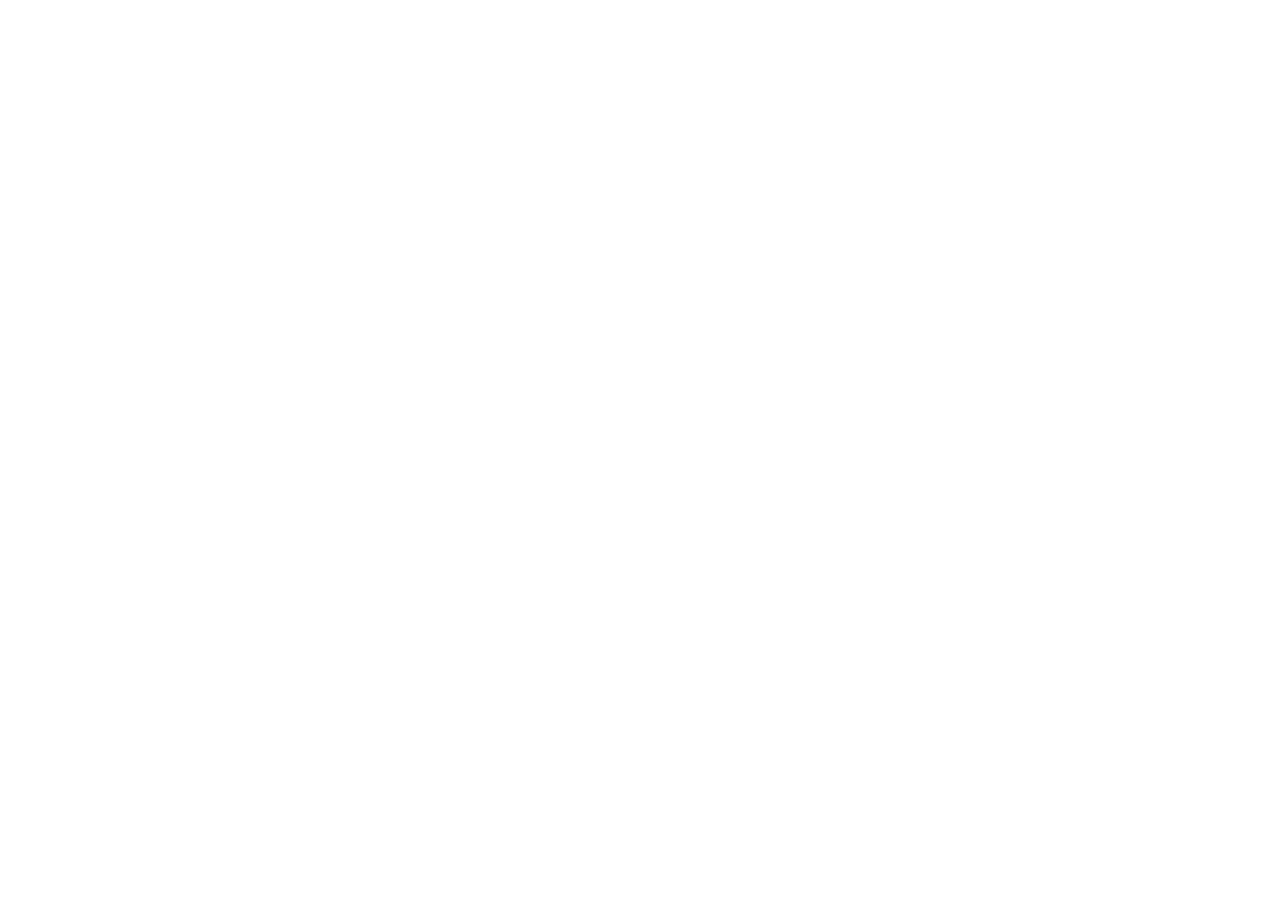
==== index.html @ b9d21cc7 "first commit" ====
<!DOCTYPE html>
<html lang="en">
<head>
    <meta charset="utf-8" />
    <link rel="icon" href="%PUBLIC_URL%/favicon.ico" />
    <meta name="viewport" content="width=device-width, initial-scale=1" />
    <meta name="theme-color" content="#000000" />
    <meta name="description" content="Web site created using create-react-app" />
    <link rel="apple-touch-icon" href="%PUBLIC_URL%/logo192.png" />
    <link rel="manifest" href="%PUBLIC_URL%/manifest.json" />
    <link href="https://cdn.jsdelivr.net/npm/bootstrap@5.3.2/dist/css/bootstrap.min.css" rel="stylesheet" />
    <link href="https://fonts.googleapis.com/css?family=Roboto:300,400,500,700&display=swap" rel="stylesheet" />
    <title>React App</title>
</head>
  <body>
    <noscript>You need to enable JavaScript to run this app.</noscript>
    <div id="root">
      
    </div>
    <script src="https://cdn.jsdelivr.net/npm/bootstrap@5.3.2/dist/js/bootstrap.bundle.min.js"></script>
  </body>
</html>
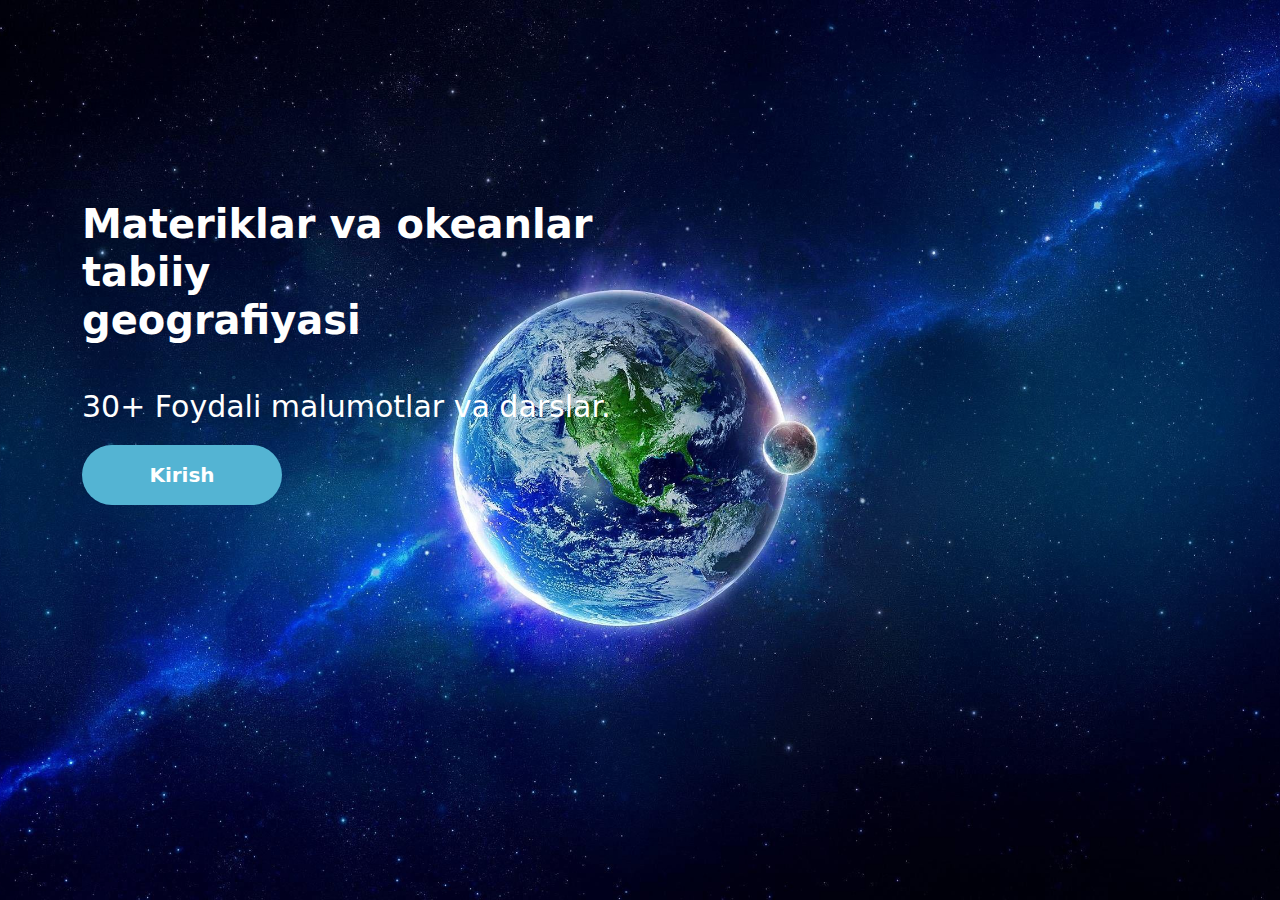
==== commit 8cd9b275: "two commit" ====
--- a/index.html
+++ b/index.html
@@ -1,22 +1,68 @@
 <!DOCTYPE html>
 <html lang="en">
 <head>
-    <meta charset="utf-8" />
-    <link rel="icon" href="%PUBLIC_URL%/favicon.ico" />
-    <meta name="viewport" content="width=device-width, initial-scale=1" />
-    <meta name="theme-color" content="#000000" />
-    <meta name="description" content="Web site created using create-react-app" />
-    <link rel="apple-touch-icon" href="%PUBLIC_URL%/logo192.png" />
-    <link rel="manifest" href="%PUBLIC_URL%/manifest.json" />
-    <link href="https://cdn.jsdelivr.net/npm/bootstrap@5.3.2/dist/css/bootstrap.min.css" rel="stylesheet" />
-    <link href="https://fonts.googleapis.com/css?family=Roboto:300,400,500,700&display=swap" rel="stylesheet" />
-    <title>React App</title>
+    <meta charset="UTF-8">
+    <meta name="viewport" content="width=device-width, initial-scale=1.0">
+    <title>Geo App</title>
+    <link rel="stylesheet" href="https://cdn.jsdelivr.net/npm/bootstrap@5.3.2/dist/css/bootstrap.min.css">
+    <style>
+        body{
+            height: 100vh;
+            background-image: url('./126463.jpg');
+            background-size: cover;
+            background-position: center;
+            background-repeat: no-repeat;
+        }
+        h1{
+            color: rgb(255, 255, 255);
+            font-size: 40px;
+            font-weight: 700;
+            margin-top: 200px;
+        }
+        p{
+            color: rgb(255, 255, 255);
+            font-size: 30px;
+            margin-top: 40px;
+            font-weight: 500;
+        }
+        .btn-sign{
+            border: none;
+            outline: none;
+            height: 60px;
+            width: 200px;
+            border-radius: 30px;
+            background-color: #54b4d3;
+        }
+        a{
+            font-weight: 900 !important;
+            text-decoration: none;
+            color: #fff!important;
+            font-size: 20px!important;
+        }
+    </style>
 </head>
-  <body>
-    <noscript>You need to enable JavaScript to run this app.</noscript>
-    <div id="root">
-      
+<body>
+    <div class="app_header">
+        <div class="container">
+            <div class="row">
+                <div class="col-6">
+                    <h1>
+                        Materiklar va okeanlar tabiiy <br>
+                        geografiyasi
+                    </h1>
+
+                    <p>
+                        30+ Foydali malumotlar va darslar.
+                    </p>
+
+                    <button class="btn-sign">
+                        <a href="./aap.html">
+                            Kirish
+                        </a>
+                    </button>
+                </div>
+            </div>
+        </div>
     </div>
-    <script src="https://cdn.jsdelivr.net/npm/bootstrap@5.3.2/dist/js/bootstrap.bundle.min.js"></script>
-  </body>
-</html>
+</body>
+</html>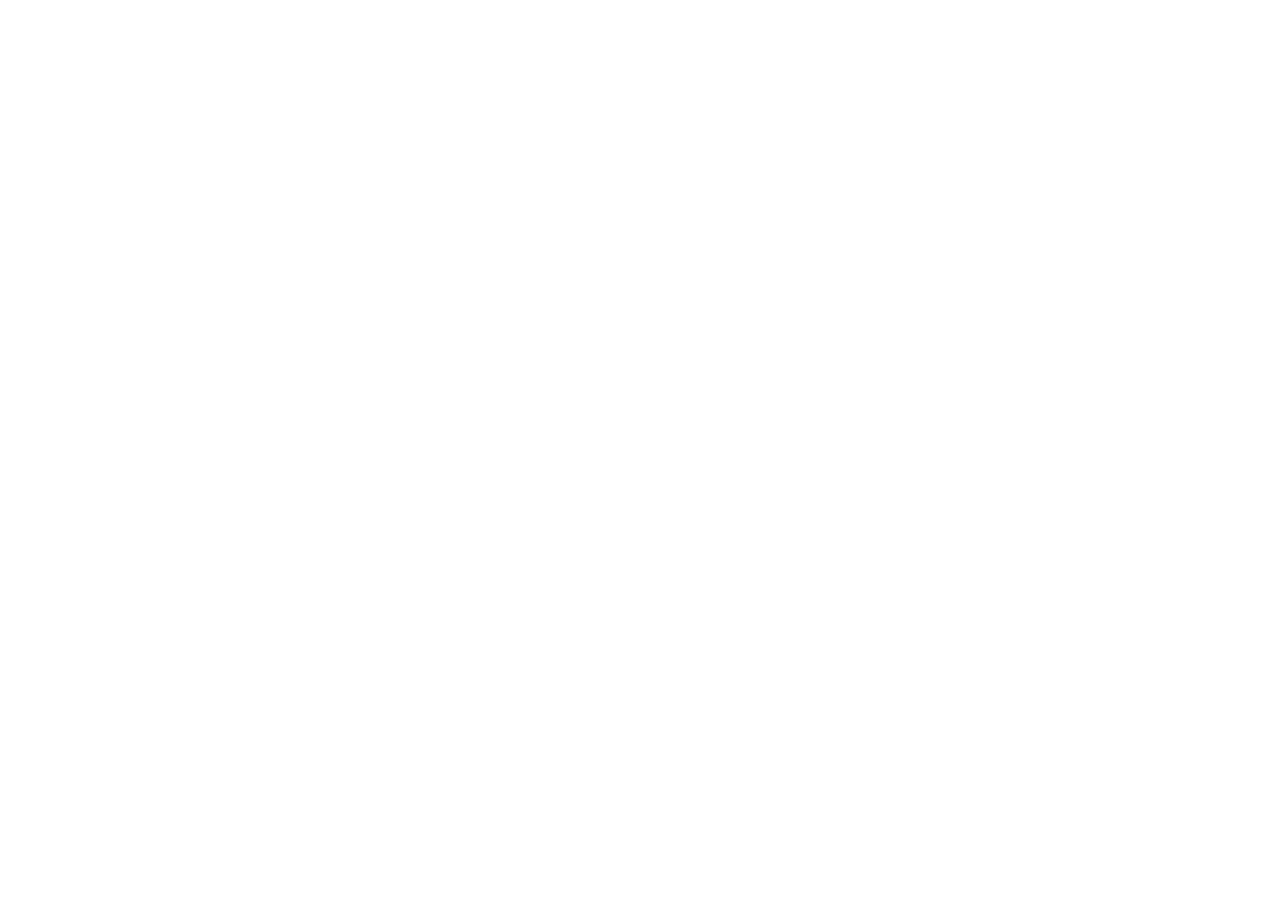
==== commit 851eb3be: "two commit" ====
--- a/index.html
+++ b/index.html
@@ -1,68 +1 @@
-<!DOCTYPE html>
-<html lang="en">
-<head>
-    <meta charset="UTF-8">
-    <meta name="viewport" content="width=device-width, initial-scale=1.0">
-    <title>Geo App</title>
-    <link rel="stylesheet" href="https://cdn.jsdelivr.net/npm/bootstrap@5.3.2/dist/css/bootstrap.min.css">
-    <style>
-        body{
-            height: 100vh;
-            background-image: url('./126463.jpg');
-            background-size: cover;
-            background-position: center;
-            background-repeat: no-repeat;
-        }
-        h1{
-            color: rgb(255, 255, 255);
-            font-size: 40px;
-            font-weight: 700;
-            margin-top: 200px;
-        }
-        p{
-            color: rgb(255, 255, 255);
-            font-size: 30px;
-            margin-top: 40px;
-            font-weight: 500;
-        }
-        .btn-sign{
-            border: none;
-            outline: none;
-            height: 60px;
-            width: 200px;
-            border-radius: 30px;
-            background-color: #54b4d3;
-        }
-        a{
-            font-weight: 900 !important;
-            text-decoration: none;
-            color: #fff!important;
-            font-size: 20px!important;
-        }
-    </style>
-</head>
-<body>
-    <div class="app_header">
-        <div class="container">
-            <div class="row">
-                <div class="col-6">
-                    <h1>
-                        Materiklar va okeanlar tabiiy <br>
-                        geografiyasi
-                    </h1>
-
-                    <p>
-                        30+ Foydali malumotlar va darslar.
-                    </p>
-
-                    <button class="btn-sign">
-                        <a href="./aap.html">
-                            Kirish
-                        </a>
-                    </button>
-                </div>
-            </div>
-        </div>
-    </div>
-</body>
-</html>+<!doctype html><html lang="en"><head><meta charset="utf-8"/><link rel="icon" href="./favicon.ico"/><meta name="viewport" content="width=device-width,initial-scale=1"/><meta name="theme-color" content="#000000"/><meta name="description" content="Web site created using create-react-app"/><link rel="apple-touch-icon" href="./logo192.png"/><link rel="manifest" href="./manifest.json"/><link href="https://cdn.jsdelivr.net/npm/bootstrap@5.3.2/dist/css/bootstrap.min.css" rel="stylesheet"/><link href="https://fonts.googleapis.com/css?family=Roboto:300,400,500,700&display=swap" rel="stylesheet"/><title>React App</title><script defer="defer" src="./static/js/main.eabc23ab.js"></script><link href="./static/css/main.04fdef53.css" rel="stylesheet"></head><body><noscript>You need to enable JavaScript to run this app.</noscript><div id="root"></div><script src="https://cdn.jsdelivr.net/npm/bootstrap@5.3.2/dist/js/bootstrap.bundle.min.js"></script></body></html>--- a/static/css/main.04fdef53.css
+++ b/static/css/main.04fdef53.css
@@ -0,0 +1,29 @@
+@charset "UTF-8";@import url(https://fonts.googleapis.com/css2?family=Open+Sans:wght@500&display=swap);:root{--mdb-red:#f44336;--mdb-pink:#e91e63;--mdb-purple:purple-500;--mdb-indigo:#3f51b5;--mdb-blue:#2196f3;--mdb-cyan:#00bcd4;--mdb-teal:#009688;--mdb-green:#4caf50;--mdb-yellow:#ffeb3b;--mdb-orange:#ff9800;--mdb-white:#fff;--mdb-black:#000;--mdb-gray:#757575;--mdb-gray-dark:#4f4f4f;--mdb-gray-50:#fbfbfb;--mdb-gray-100:#f5f5f5;--mdb-gray-200:#eee;--mdb-gray-300:#e0e0e0;--mdb-gray-400:#bdbdbd;--mdb-gray-500:#9e9e9e;--mdb-gray-600:#757575;--mdb-gray-700:#616161;--mdb-gray-800:#4f4f4f;--mdb-gray-900:#262626;--mdb-primary:#3b71ca;--mdb-secondary:#9fa6b2;--mdb-success:#14a44d;--mdb-danger:#dc4c64;--mdb-warning:#e4a11b;--mdb-info:#54b4d3;--mdb-light:#fbfbfb;--mdb-dark:#332d2d;--mdb-primary-rgb:59,113,202;--mdb-secondary-rgb:159,166,178;--mdb-success-rgb:20,164,77;--mdb-danger-rgb:220,76,100;--mdb-warning-rgb:228,161,27;--mdb-info-rgb:84,180,211;--mdb-light-rgb:251,251,251;--mdb-dark-rgb:51,45,45;--mdb-white-rgb:255,255,255;--mdb-black-rgb:0,0,0;--mdb-body-color-rgb:79,79,79;--mdb-body-bg-rgb:255,255,255;--mdb-font-sans-serif:system-ui,-apple-system,"Segoe UI",Roboto,"Helvetica Neue","Noto Sans","Liberation Sans",Arial,sans-serif,"Apple Color Emoji","Segoe UI Emoji","Segoe UI Symbol","Noto Color Emoji";--mdb-font-monospace:SFMono-Regular,Menlo,Monaco,Consolas,"Liberation Mono","Courier New",monospace;--mdb-gradient:linear-gradient(180deg,hsla(0,0%,100%,.15),hsla(0,0%,100%,0));--mdb-body-font-family:var(--mdb-font-roboto);--mdb-body-font-size:1rem;--mdb-body-font-weight:400;--mdb-body-line-height:1.6;--mdb-body-color:#4f4f4f;--mdb-body-bg:#fff;--mdb-border-width:1px;--mdb-border-style:solid;--mdb-border-color:#e0e0e0;--mdb-border-color-translucent:rgba(0,0,0,.175);--mdb-border-radius:0.25rem;--mdb-border-radius-sm:0.25rem;--mdb-border-radius-lg:0.5rem;--mdb-border-radius-xl:1rem;--mdb-border-radius-2xl:2rem;--mdb-border-radius-pill:50rem;--mdb-link-color:#3b71ca;--mdb-link-hover-color:#386bc0;--mdb-code-color:#e91e63;--mdb-highlight-bg:#fff9c4}*,:after,:before{box-sizing:border-box}@media(prefers-reduced-motion:no-preference){:root{scroll-behavior:smooth}}body{-webkit-text-size-adjust:100%;-webkit-tap-highlight-color:rgba(0,0,0,0);background-color:var(--mdb-body-bg);color:#4f4f4f;color:var(--mdb-body-color);font-family:Roboto,sans-serif;font-family:var(--mdb-body-font-family);font-size:1rem;font-size:var(--mdb-body-font-size);font-weight:var(--mdb-body-font-weight);line-height:1.6;line-height:var(--mdb-body-line-height);text-align:var(--mdb-body-text-align)}hr{border:0;border-top:1px solid;color:inherit;margin:1rem 0;opacity:.25}.h1,.h2,.h3,.h4,.h5,.h6,h1,h2,h3,h4,h5,h6{font-weight:500;line-height:1.2;margin-bottom:.5rem;margin-top:0}.h1,h1{font-size:calc(1.375rem + 1.5vw)}@media(min-width:1200px){.h1,h1{font-size:2.5rem}}.h2,h2{font-size:calc(1.325rem + .9vw)}@media(min-width:1200px){.h2,h2{font-size:2rem}}.h3,h3{font-size:calc(1.3rem + .6vw)}@media(min-width:1200px){.h3,h3{font-size:1.75rem}}.h4,h4{font-size:calc(1.275rem + .3vw)}@media(min-width:1200px){.h4,h4{font-size:1.5rem}}.h5,h5{font-size:1.25rem}.h6,h6{font-size:1rem}p{margin-bottom:1rem;margin-top:0}abbr[title]{cursor:help;-webkit-text-decoration:underline dotted;text-decoration:underline dotted;-webkit-text-decoration-skip-ink:none;text-decoration-skip-ink:none}address{font-style:normal;line-height:inherit;margin-bottom:1rem}ol,ul{padding-left:2rem}dl,ol,ul{margin-bottom:1rem;margin-top:0}ol ol,ol ul,ul ol,ul ul{margin-bottom:0}dt{font-weight:700}dd{margin-bottom:.5rem;margin-left:0}blockquote{margin:0 0 1rem}b,strong{font-weight:bolder}.small,small{font-size:.875em}.mark,mark{background-color:#fff9c4;background-color:var(--mdb-highlight-bg);padding:.1875em}sub,sup{font-size:.75em;line-height:0;position:relative;vertical-align:initial}sub{bottom:-.25em}sup{top:-.5em}a{color:#3b71ca;color:var(--mdb-link-color)}a:hover{color:#386bc0;color:var(--mdb-link-hover-color);text-decoration:none}a:not([href]):not([class]),a:not([href]):not([class]):hover{color:inherit;text-decoration:none}code,kbd,pre,samp{font-family:SFMono-Regular,Menlo,Monaco,Consolas,Liberation Mono,Courier New,monospace;font-family:var(--mdb-font-monospace);font-size:1em}pre{display:block;font-size:.875em;margin-bottom:1rem;margin-top:0;overflow:auto}pre code{color:inherit;font-size:inherit;word-break:normal}code{word-wrap:break-word;color:#e91e63;color:var(--mdb-code-color);font-size:.875em}a>code{color:inherit}kbd{background-color:#4f4f4f;background-color:var(--mdb-body-color);border-radius:.25rem;color:#fff;color:var(--mdb-body-bg);font-size:.875em;padding:.1875rem .375rem}kbd kbd{font-size:1em;padding:0}figure{margin:0 0 1rem}img,svg{vertical-align:middle}table{border-collapse:collapse;caption-side:bottom}caption{color:#757575;padding-bottom:1rem;padding-top:1rem;text-align:left}th{text-align:inherit;text-align:-webkit-match-parent}tbody,td,tfoot,th,thead,tr{border:0 solid;border-color:inherit}label{display:inline-block}button{border-radius:0}button:focus:not(:focus-visible){outline:0}button,input,optgroup,select,textarea{font-family:inherit;font-size:inherit;line-height:inherit;margin:0}button,select{text-transform:none}[role=button]{cursor:pointer}select{word-wrap:normal}select:disabled{opacity:1}[list]:not([type=date]):not([type=datetime-local]):not([type=month]):not([type=week]):not([type=time])::-webkit-calendar-picker-indicator{display:none!important}[type=button],[type=reset],[type=submit],button{-webkit-appearance:button}[type=button]:not(:disabled),[type=reset]:not(:disabled),[type=submit]:not(:disabled),button:not(:disabled){cursor:pointer}::-moz-focus-inner{border-style:none;padding:0}textarea{resize:vertical}fieldset{border:0;margin:0;min-width:0;padding:0}legend{float:left;font-size:calc(1.275rem + .3vw);line-height:inherit;margin-bottom:.5rem;padding:0;width:100%}@media(min-width:1200px){legend{font-size:1.5rem}}legend+*{clear:left}::-webkit-datetime-edit-day-field,::-webkit-datetime-edit-fields-wrapper,::-webkit-datetime-edit-hour-field,::-webkit-datetime-edit-minute,::-webkit-datetime-edit-month-field,::-webkit-datetime-edit-text,::-webkit-datetime-edit-year-field{padding:0}::-webkit-inner-spin-button{height:auto}[type=search]{-webkit-appearance:textfield;outline-offset:-2px}/*!rtl:raw:
+[type="tel"],
+[type="url"],
+[type="email"],
+[type="number"] {
+  direction: ltr;
+}
+*/::-webkit-search-decoration{-webkit-appearance:none}::-webkit-color-swatch-wrapper{padding:0}::-webkit-file-upload-button{-webkit-appearance:button;font:inherit}::file-selector-button{-webkit-appearance:button;font:inherit}output{display:inline-block}iframe{border:0}summary{cursor:pointer;display:list-item}progress{vertical-align:initial}[hidden]{display:none!important}.lead{font-size:1.25rem;font-weight:300}.display-1{font-size:calc(1.625rem + 4.5vw);font-weight:300;line-height:1.2}@media(min-width:1200px){.display-1{font-size:5rem}}.display-2{font-size:calc(1.575rem + 3.9vw);font-weight:300;line-height:1.2}@media(min-width:1200px){.display-2{font-size:4.5rem}}.display-3{font-size:calc(1.525rem + 3.3vw);font-weight:300;line-height:1.2}@media(min-width:1200px){.display-3{font-size:4rem}}.display-4{font-size:calc(1.475rem + 2.7vw);font-weight:300;line-height:1.2}@media(min-width:1200px){.display-4{font-size:3.5rem}}.display-5{font-size:calc(1.425rem + 2.1vw);font-weight:300;line-height:1.2}@media(min-width:1200px){.display-5{font-size:3rem}}.display-6{font-size:calc(1.375rem + 1.5vw);font-weight:300;line-height:1.2}@media(min-width:1200px){.display-6{font-size:2.5rem}}.list-inline,.list-unstyled{list-style:none;padding-left:0}.list-inline-item{display:inline-block}.list-inline-item:not(:last-child){margin-right:.5rem}.initialism{font-size:.875em;text-transform:uppercase}.blockquote{font-size:1.25rem;margin-bottom:1rem}.blockquote>:last-child{margin-bottom:0}.blockquote-footer{color:#757575;font-size:.875em;margin-bottom:1rem;margin-top:-1rem}.blockquote-footer:before{content:"— "}.img-fluid,.img-thumbnail{height:auto;max-width:100%}.img-thumbnail{background-color:#fff;border:1px solid #e0e0e0;border:1px solid var(--mdb-border-color);border-radius:.25rem;box-shadow:0 .125rem .25rem rgba(0,0,0,.075);padding:.25rem}.figure{display:inline-block}.figure-img{line-height:1;margin-bottom:.5rem}.figure-caption{color:#757575;font-size:.875em}.container,.container-fluid,.container-lg,.container-md,.container-sm,.container-xl,.container-xxl{--mdb-gutter-x:1.5rem;--mdb-gutter-y:0;margin-left:auto;margin-right:auto;padding-left:calc(var(--mdb-gutter-x)*.5);padding-right:calc(var(--mdb-gutter-x)*.5);width:100%}@media(min-width:576px){.container,.container-sm{max-width:540px}}@media(min-width:768px){.container,.container-md,.container-sm{max-width:720px}}@media(min-width:992px){.container,.container-lg,.container-md,.container-sm{max-width:960px}}@media(min-width:1200px){.container,.container-lg,.container-md,.container-sm,.container-xl{max-width:1140px}}@media(min-width:1400px){.container,.container-lg,.container-md,.container-sm,.container-xl,.container-xxl{max-width:1320px}}.row{--mdb-gutter-x:1.5rem;--mdb-gutter-y:0;display:flex;flex-wrap:wrap;margin-left:calc(var(--mdb-gutter-x)*-.5);margin-right:calc(var(--mdb-gutter-x)*-.5);margin-top:calc(var(--mdb-gutter-y)*-1)}.row>*{flex-shrink:0;margin-top:var(--mdb-gutter-y);max-width:100%;padding-left:calc(var(--mdb-gutter-x)*.5);padding-right:calc(var(--mdb-gutter-x)*.5);width:100%}.col{flex:1 0}.row-cols-auto>*{flex:0 0 auto;width:auto}.row-cols-1>*{flex:0 0 auto;width:100%}.row-cols-2>*{flex:0 0 auto;width:50%}.row-cols-3>*{flex:0 0 auto;width:33.3333333333%}.row-cols-4>*{flex:0 0 auto;width:25%}.row-cols-5>*{flex:0 0 auto;width:20%}.row-cols-6>*{flex:0 0 auto;width:16.6666666667%}.col-auto{flex:0 0 auto;width:auto}.col-1{flex:0 0 auto;width:8.33333333%}.col-2{flex:0 0 auto;width:16.66666667%}.col-3{flex:0 0 auto;width:25%}.col-4{flex:0 0 auto;width:33.33333333%}.col-5{flex:0 0 auto;width:41.66666667%}.col-6{flex:0 0 auto;width:50%}.col-7{flex:0 0 auto;width:58.33333333%}.col-8{flex:0 0 auto;width:66.66666667%}.col-9{flex:0 0 auto;width:75%}.col-10{flex:0 0 auto;width:83.33333333%}.col-11{flex:0 0 auto;width:91.66666667%}.col-12{flex:0 0 auto;width:100%}.offset-1{margin-left:8.33333333%}.offset-2{margin-left:16.66666667%}.offset-3{margin-left:25%}.offset-4{margin-left:33.33333333%}.offset-5{margin-left:41.66666667%}.offset-6{margin-left:50%}.offset-7{margin-left:58.33333333%}.offset-8{margin-left:66.66666667%}.offset-9{margin-left:75%}.offset-10{margin-left:83.33333333%}.offset-11{margin-left:91.66666667%}.g-0,.gx-0{--mdb-gutter-x:0}.g-0,.gy-0{--mdb-gutter-y:0}.g-1,.gx-1{--mdb-gutter-x:0.25rem}.g-1,.gy-1{--mdb-gutter-y:0.25rem}.g-2,.gx-2{--mdb-gutter-x:0.5rem}.g-2,.gy-2{--mdb-gutter-y:0.5rem}.g-3,.gx-3{--mdb-gutter-x:1rem}.g-3,.gy-3{--mdb-gutter-y:1rem}.g-4,.gx-4{--mdb-gutter-x:1.5rem}.g-4,.gy-4{--mdb-gutter-y:1.5rem}.g-5,.gx-5{--mdb-gutter-x:3rem}.g-5,.gy-5{--mdb-gutter-y:3rem}@media(min-width:576px){.col-sm{flex:1 0}.row-cols-sm-auto>*{flex:0 0 auto;width:auto}.row-cols-sm-1>*{flex:0 0 auto;width:100%}.row-cols-sm-2>*{flex:0 0 auto;width:50%}.row-cols-sm-3>*{flex:0 0 auto;width:33.3333333333%}.row-cols-sm-4>*{flex:0 0 auto;width:25%}.row-cols-sm-5>*{flex:0 0 auto;width:20%}.row-cols-sm-6>*{flex:0 0 auto;width:16.6666666667%}.col-sm-auto{flex:0 0 auto;width:auto}.col-sm-1{flex:0 0 auto;width:8.33333333%}.col-sm-2{flex:0 0 auto;width:16.66666667%}.col-sm-3{flex:0 0 auto;width:25%}.col-sm-4{flex:0 0 auto;width:33.33333333%}.col-sm-5{flex:0 0 auto;width:41.66666667%}.col-sm-6{flex:0 0 auto;width:50%}.col-sm-7{flex:0 0 auto;width:58.33333333%}.col-sm-8{flex:0 0 auto;width:66.66666667%}.col-sm-9{flex:0 0 auto;width:75%}.col-sm-10{flex:0 0 auto;width:83.33333333%}.col-sm-11{flex:0 0 auto;width:91.66666667%}.col-sm-12{flex:0 0 auto;width:100%}.offset-sm-0{margin-left:0}.offset-sm-1{margin-left:8.33333333%}.offset-sm-2{margin-left:16.66666667%}.offset-sm-3{margin-left:25%}.offset-sm-4{margin-left:33.33333333%}.offset-sm-5{margin-left:41.66666667%}.offset-sm-6{margin-left:50%}.offset-sm-7{margin-left:58.33333333%}.offset-sm-8{margin-left:66.66666667%}.offset-sm-9{margin-left:75%}.offset-sm-10{margin-left:83.33333333%}.offset-sm-11{margin-left:91.66666667%}.g-sm-0,.gx-sm-0{--mdb-gutter-x:0}.g-sm-0,.gy-sm-0{--mdb-gutter-y:0}.g-sm-1,.gx-sm-1{--mdb-gutter-x:0.25rem}.g-sm-1,.gy-sm-1{--mdb-gutter-y:0.25rem}.g-sm-2,.gx-sm-2{--mdb-gutter-x:0.5rem}.g-sm-2,.gy-sm-2{--mdb-gutter-y:0.5rem}.g-sm-3,.gx-sm-3{--mdb-gutter-x:1rem}.g-sm-3,.gy-sm-3{--mdb-gutter-y:1rem}.g-sm-4,.gx-sm-4{--mdb-gutter-x:1.5rem}.g-sm-4,.gy-sm-4{--mdb-gutter-y:1.5rem}.g-sm-5,.gx-sm-5{--mdb-gutter-x:3rem}.g-sm-5,.gy-sm-5{--mdb-gutter-y:3rem}}@media(min-width:768px){.col-md{flex:1 0}.row-cols-md-auto>*{flex:0 0 auto;width:auto}.row-cols-md-1>*{flex:0 0 auto;width:100%}.row-cols-md-2>*{flex:0 0 auto;width:50%}.row-cols-md-3>*{flex:0 0 auto;width:33.3333333333%}.row-cols-md-4>*{flex:0 0 auto;width:25%}.row-cols-md-5>*{flex:0 0 auto;width:20%}.row-cols-md-6>*{flex:0 0 auto;width:16.6666666667%}.col-md-auto{flex:0 0 auto;width:auto}.col-md-1{flex:0 0 auto;width:8.33333333%}.col-md-2{flex:0 0 auto;width:16.66666667%}.col-md-3{flex:0 0 auto;width:25%}.col-md-4{flex:0 0 auto;width:33.33333333%}.col-md-5{flex:0 0 auto;width:41.66666667%}.col-md-6{flex:0 0 auto;width:50%}.col-md-7{flex:0 0 auto;width:58.33333333%}.col-md-8{flex:0 0 auto;width:66.66666667%}.col-md-9{flex:0 0 auto;width:75%}.col-md-10{flex:0 0 auto;width:83.33333333%}.col-md-11{flex:0 0 auto;width:91.66666667%}.col-md-12{flex:0 0 auto;width:100%}.offset-md-0{margin-left:0}.offset-md-1{margin-left:8.33333333%}.offset-md-2{margin-left:16.66666667%}.offset-md-3{margin-left:25%}.offset-md-4{margin-left:33.33333333%}.offset-md-5{margin-left:41.66666667%}.offset-md-6{margin-left:50%}.offset-md-7{margin-left:58.33333333%}.offset-md-8{margin-left:66.66666667%}.offset-md-9{margin-left:75%}.offset-md-10{margin-left:83.33333333%}.offset-md-11{margin-left:91.66666667%}.g-md-0,.gx-md-0{--mdb-gutter-x:0}.g-md-0,.gy-md-0{--mdb-gutter-y:0}.g-md-1,.gx-md-1{--mdb-gutter-x:0.25rem}.g-md-1,.gy-md-1{--mdb-gutter-y:0.25rem}.g-md-2,.gx-md-2{--mdb-gutter-x:0.5rem}.g-md-2,.gy-md-2{--mdb-gutter-y:0.5rem}.g-md-3,.gx-md-3{--mdb-gutter-x:1rem}.g-md-3,.gy-md-3{--mdb-gutter-y:1rem}.g-md-4,.gx-md-4{--mdb-gutter-x:1.5rem}.g-md-4,.gy-md-4{--mdb-gutter-y:1.5rem}.g-md-5,.gx-md-5{--mdb-gutter-x:3rem}.g-md-5,.gy-md-5{--mdb-gutter-y:3rem}}@media(min-width:992px){.col-lg{flex:1 0}.row-cols-lg-auto>*{flex:0 0 auto;width:auto}.row-cols-lg-1>*{flex:0 0 auto;width:100%}.row-cols-lg-2>*{flex:0 0 auto;width:50%}.row-cols-lg-3>*{flex:0 0 auto;width:33.3333333333%}.row-cols-lg-4>*{flex:0 0 auto;width:25%}.row-cols-lg-5>*{flex:0 0 auto;width:20%}.row-cols-lg-6>*{flex:0 0 auto;width:16.6666666667%}.col-lg-auto{flex:0 0 auto;width:auto}.col-lg-1{flex:0 0 auto;width:8.33333333%}.col-lg-2{flex:0 0 auto;width:16.66666667%}.col-lg-3{flex:0 0 auto;width:25%}.col-lg-4{flex:0 0 auto;width:33.33333333%}.col-lg-5{flex:0 0 auto;width:41.66666667%}.col-lg-6{flex:0 0 auto;width:50%}.col-lg-7{flex:0 0 auto;width:58.33333333%}.col-lg-8{flex:0 0 auto;width:66.66666667%}.col-lg-9{flex:0 0 auto;width:75%}.col-lg-10{flex:0 0 auto;width:83.33333333%}.col-lg-11{flex:0 0 auto;width:91.66666667%}.col-lg-12{flex:0 0 auto;width:100%}.offset-lg-0{margin-left:0}.offset-lg-1{margin-left:8.33333333%}.offset-lg-2{margin-left:16.66666667%}.offset-lg-3{margin-left:25%}.offset-lg-4{margin-left:33.33333333%}.offset-lg-5{margin-left:41.66666667%}.offset-lg-6{margin-left:50%}.offset-lg-7{margin-left:58.33333333%}.offset-lg-8{margin-left:66.66666667%}.offset-lg-9{margin-left:75%}.offset-lg-10{margin-left:83.33333333%}.offset-lg-11{margin-left:91.66666667%}.g-lg-0,.gx-lg-0{--mdb-gutter-x:0}.g-lg-0,.gy-lg-0{--mdb-gutter-y:0}.g-lg-1,.gx-lg-1{--mdb-gutter-x:0.25rem}.g-lg-1,.gy-lg-1{--mdb-gutter-y:0.25rem}.g-lg-2,.gx-lg-2{--mdb-gutter-x:0.5rem}.g-lg-2,.gy-lg-2{--mdb-gutter-y:0.5rem}.g-lg-3,.gx-lg-3{--mdb-gutter-x:1rem}.g-lg-3,.gy-lg-3{--mdb-gutter-y:1rem}.g-lg-4,.gx-lg-4{--mdb-gutter-x:1.5rem}.g-lg-4,.gy-lg-4{--mdb-gutter-y:1.5rem}.g-lg-5,.gx-lg-5{--mdb-gutter-x:3rem}.g-lg-5,.gy-lg-5{--mdb-gutter-y:3rem}}@media(min-width:1200px){.col-xl{flex:1 0}.row-cols-xl-auto>*{flex:0 0 auto;width:auto}.row-cols-xl-1>*{flex:0 0 auto;width:100%}.row-cols-xl-2>*{flex:0 0 auto;width:50%}.row-cols-xl-3>*{flex:0 0 auto;width:33.3333333333%}.row-cols-xl-4>*{flex:0 0 auto;width:25%}.row-cols-xl-5>*{flex:0 0 auto;width:20%}.row-cols-xl-6>*{flex:0 0 auto;width:16.6666666667%}.col-xl-auto{flex:0 0 auto;width:auto}.col-xl-1{flex:0 0 auto;width:8.33333333%}.col-xl-2{flex:0 0 auto;width:16.66666667%}.col-xl-3{flex:0 0 auto;width:25%}.col-xl-4{flex:0 0 auto;width:33.33333333%}.col-xl-5{flex:0 0 auto;width:41.66666667%}.col-xl-6{flex:0 0 auto;width:50%}.col-xl-7{flex:0 0 auto;width:58.33333333%}.col-xl-8{flex:0 0 auto;width:66.66666667%}.col-xl-9{flex:0 0 auto;width:75%}.col-xl-10{flex:0 0 auto;width:83.33333333%}.col-xl-11{flex:0 0 auto;width:91.66666667%}.col-xl-12{flex:0 0 auto;width:100%}.offset-xl-0{margin-left:0}.offset-xl-1{margin-left:8.33333333%}.offset-xl-2{margin-left:16.66666667%}.offset-xl-3{margin-left:25%}.offset-xl-4{margin-left:33.33333333%}.offset-xl-5{margin-left:41.66666667%}.offset-xl-6{margin-left:50%}.offset-xl-7{margin-left:58.33333333%}.offset-xl-8{margin-left:66.66666667%}.offset-xl-9{margin-left:75%}.offset-xl-10{margin-left:83.33333333%}.offset-xl-11{margin-left:91.66666667%}.g-xl-0,.gx-xl-0{--mdb-gutter-x:0}.g-xl-0,.gy-xl-0{--mdb-gutter-y:0}.g-xl-1,.gx-xl-1{--mdb-gutter-x:0.25rem}.g-xl-1,.gy-xl-1{--mdb-gutter-y:0.25rem}.g-xl-2,.gx-xl-2{--mdb-gutter-x:0.5rem}.g-xl-2,.gy-xl-2{--mdb-gutter-y:0.5rem}.g-xl-3,.gx-xl-3{--mdb-gutter-x:1rem}.g-xl-3,.gy-xl-3{--mdb-gutter-y:1rem}.g-xl-4,.gx-xl-4{--mdb-gutter-x:1.5rem}.g-xl-4,.gy-xl-4{--mdb-gutter-y:1.5rem}.g-xl-5,.gx-xl-5{--mdb-gutter-x:3rem}.g-xl-5,.gy-xl-5{--mdb-gutter-y:3rem}}@media(min-width:1400px){.col-xxl{flex:1 0}.row-cols-xxl-auto>*{flex:0 0 auto;width:auto}.row-cols-xxl-1>*{flex:0 0 auto;width:100%}.row-cols-xxl-2>*{flex:0 0 auto;width:50%}.row-cols-xxl-3>*{flex:0 0 auto;width:33.3333333333%}.row-cols-xxl-4>*{flex:0 0 auto;width:25%}.row-cols-xxl-5>*{flex:0 0 auto;width:20%}.row-cols-xxl-6>*{flex:0 0 auto;width:16.6666666667%}.col-xxl-auto{flex:0 0 auto;width:auto}.col-xxl-1{flex:0 0 auto;width:8.33333333%}.col-xxl-2{flex:0 0 auto;width:16.66666667%}.col-xxl-3{flex:0 0 auto;width:25%}.col-xxl-4{flex:0 0 auto;width:33.33333333%}.col-xxl-5{flex:0 0 auto;width:41.66666667%}.col-xxl-6{flex:0 0 auto;width:50%}.col-xxl-7{flex:0 0 auto;width:58.33333333%}.col-xxl-8{flex:0 0 auto;width:66.66666667%}.col-xxl-9{flex:0 0 auto;width:75%}.col-xxl-10{flex:0 0 auto;width:83.33333333%}.col-xxl-11{flex:0 0 auto;width:91.66666667%}.col-xxl-12{flex:0 0 auto;width:100%}.offset-xxl-0{margin-left:0}.offset-xxl-1{margin-left:8.33333333%}.offset-xxl-2{margin-left:16.66666667%}.offset-xxl-3{margin-left:25%}.offset-xxl-4{margin-left:33.33333333%}.offset-xxl-5{margin-left:41.66666667%}.offset-xxl-6{margin-left:50%}.offset-xxl-7{margin-left:58.33333333%}.offset-xxl-8{margin-left:66.66666667%}.offset-xxl-9{margin-left:75%}.offset-xxl-10{margin-left:83.33333333%}.offset-xxl-11{margin-left:91.66666667%}.g-xxl-0,.gx-xxl-0{--mdb-gutter-x:0}.g-xxl-0,.gy-xxl-0{--mdb-gutter-y:0}.g-xxl-1,.gx-xxl-1{--mdb-gutter-x:0.25rem}.g-xxl-1,.gy-xxl-1{--mdb-gutter-y:0.25rem}.g-xxl-2,.gx-xxl-2{--mdb-gutter-x:0.5rem}.g-xxl-2,.gy-xxl-2{--mdb-gutter-y:0.5rem}.g-xxl-3,.gx-xxl-3{--mdb-gutter-x:1rem}.g-xxl-3,.gy-xxl-3{--mdb-gutter-y:1rem}.g-xxl-4,.gx-xxl-4{--mdb-gutter-x:1.5rem}.g-xxl-4,.gy-xxl-4{--mdb-gutter-y:1.5rem}.g-xxl-5,.gx-xxl-5{--mdb-gutter-x:3rem}.g-xxl-5,.gy-xxl-5{--mdb-gutter-y:3rem}}.table{--mdb-table-color:var(--mdb-body-color);--mdb-table-bg:transparent;--mdb-table-border-color:var(--mdb-border-color);--mdb-table-accent-bg:transparent;--mdb-table-striped-color:var(--mdb-body-color);--mdb-table-striped-bg:rgba(0,0,0,.02);--mdb-table-active-color:var(--mdb-body-color);--mdb-table-active-bg:rgba(0,0,0,.1);--mdb-table-hover-color:var(--mdb-body-color);--mdb-table-hover-bg:rgba(0,0,0,.025);border-color:var(--mdb-table-border-color);color:var(--mdb-table-color);margin-bottom:1rem;vertical-align:top;width:100%}.table>:not(caption)>*>*{background-color:var(--mdb-table-bg);border-bottom-width:1px;box-shadow:inset 0 0 0 9999px var(--mdb-table-accent-bg);padding:1rem 1.4rem}.table>tbody{vertical-align:inherit}.table>thead{vertical-align:bottom}.table-group-divider{border-top-style:solid;border-top-width:2px}.caption-top{caption-side:top}.table-sm>:not(caption)>*>*{padding:.5rem}.table-bordered>:not(caption)>*{border-width:1px 0}.table-bordered>:not(caption)>*>*{border-width:0 1px}.table-borderless>:not(caption)>*>*{border-bottom-width:0}.table-borderless>:not(:first-child){border-top-width:0}.table-striped-columns>:not(caption)>tr>:nth-child(2n),.table-striped>tbody>tr:nth-of-type(odd)>*{--mdb-table-accent-bg:var(--mdb-table-striped-bg);color:var(--mdb-table-striped-color)}.table-active{--mdb-table-accent-bg:var(--mdb-table-active-bg);color:var(--mdb-table-active-color)}.table-hover>tbody>tr:hover>*{--mdb-table-accent-bg:var(--mdb-table-hover-bg);color:var(--mdb-table-hover-color)}.table-responsive{-webkit-overflow-scrolling:touch;overflow-x:auto}@media(max-width:575.98px){.table-responsive-sm{-webkit-overflow-scrolling:touch;overflow-x:auto}}@media(max-width:767.98px){.table-responsive-md{-webkit-overflow-scrolling:touch;overflow-x:auto}}@media(max-width:991.98px){.table-responsive-lg{-webkit-overflow-scrolling:touch;overflow-x:auto}}@media(max-width:1199.98px){.table-responsive-xl{-webkit-overflow-scrolling:touch;overflow-x:auto}}@media(max-width:1399.98px){.table-responsive-xxl{-webkit-overflow-scrolling:touch;overflow-x:auto}}.form-label{color:rgba(0,0,0,.6);margin-bottom:.5rem}.col-form-label{color:rgba(0,0,0,.6);font-size:inherit;line-height:1.6;margin-bottom:0;padding-bottom:calc(.375rem + 1px);padding-top:calc(.375rem + 1px)}.col-form-label-lg{font-size:1rem;padding-bottom:calc(.5rem + 1px);padding-top:calc(.5rem + 1px)}.col-form-label-sm{font-size:.775rem;padding-bottom:calc(.25rem + 1px);padding-top:calc(.25rem + 1px)}.form-text{color:#757575;font-size:.875em;margin-top:.25rem}.form-control{-webkit-appearance:none;appearance:none;background-clip:padding-box;background-color:#fff;border:1px solid #bdbdbd;border-radius:.25rem;box-shadow:inset 0 1px 2px rgba(0,0,0,.075);color:#4f4f4f;display:block;font-size:1rem;font-weight:400;line-height:1.6;padding:.375rem .75rem;transition:all .2s linear;width:100%}@media(prefers-reduced-motion:reduce){.form-control{transition:none}}.form-control[type=file]{overflow:hidden}.form-control[type=file]:not(:disabled):not([readonly]){cursor:pointer}.form-control:focus{background-color:#fff;box-shadow:inset 0 1px 2px rgba(0,0,0,.075),0 0 0 .25rem rgba(59,113,202,.25);color:#4f4f4f;outline:0}.form-control::-webkit-date-and-time-value{height:1.6em}.form-control::-webkit-input-placeholder{color:#757575;opacity:1}.form-control::placeholder{color:#757575;opacity:1}.form-control:disabled{background-color:#eee;opacity:1}.form-control::-webkit-file-upload-button{-webkit-margin-end:.75rem;background-color:#eee;border:0 solid;border-color:inherit;border-inline-end-width:1px;border-radius:0;color:#4f4f4f;margin:-.375rem -.75rem;margin-inline-end:.75rem;padding:.375rem .75rem;pointer-events:none;-webkit-transition:color .15s ease-in-out,background-color .15s ease-in-out,border-color .15s ease-in-out,box-shadow .15s ease-in-out;transition:color .15s ease-in-out,background-color .15s ease-in-out,border-color .15s ease-in-out,box-shadow .15s ease-in-out}.form-control::file-selector-button{-webkit-margin-end:.75rem;background-color:#eee;border:0 solid;border-color:inherit;border-inline-end-width:1px;border-radius:0;color:#4f4f4f;margin:-.375rem -.75rem;margin-inline-end:.75rem;padding:.375rem .75rem;pointer-events:none;transition:color .15s ease-in-out,background-color .15s ease-in-out,border-color .15s ease-in-out,box-shadow .15s ease-in-out}@media(prefers-reduced-motion:reduce){.form-control::-webkit-file-upload-button{-webkit-transition:none;transition:none}.form-control::file-selector-button{transition:none}}.form-control:hover:not(:disabled):not([readonly])::-webkit-file-upload-button{background-color:#e2e2e2}.form-control:hover:not(:disabled):not([readonly])::file-selector-button{background-color:#e2e2e2}.form-control-plaintext{background-color:initial;border:solid transparent;border-width:1px 0;color:#4f4f4f;display:block;line-height:1.6;margin-bottom:0;padding:.375rem 0;width:100%}.form-control-plaintext:focus{outline:0}.form-control-plaintext.form-control-lg,.form-control-plaintext.form-control-sm{padding-left:0;padding-right:0}.form-control-sm{border-radius:.25rem;font-size:.775rem;min-height:calc(1.6em + .5rem + 2px);padding:.25rem .5rem}.form-control-sm::-webkit-file-upload-button{-webkit-margin-end:.5rem;margin:-.25rem -.5rem;margin-inline-end:.5rem;padding:.25rem .5rem}.form-control-sm::file-selector-button{-webkit-margin-end:.5rem;margin:-.25rem -.5rem;margin-inline-end:.5rem;padding:.25rem .5rem}.form-control-lg{border-radius:.5rem;font-size:1rem;min-height:calc(1.6em + 1rem + 2px);padding:.5rem 1rem}.form-control-lg::-webkit-file-upload-button{-webkit-margin-end:1rem;margin:-.5rem -1rem;margin-inline-end:1rem;padding:.5rem 1rem}.form-control-lg::file-selector-button{-webkit-margin-end:1rem;margin:-.5rem -1rem;margin-inline-end:1rem;padding:.5rem 1rem}textarea.form-control{min-height:calc(1.6em + .75rem + 2px)}textarea.form-control-sm{min-height:calc(1.6em + .5rem + 2px)}textarea.form-control-lg{min-height:calc(1.6em + 1rem + 2px)}.form-control-color{height:calc(1.6em + .75rem + 2px);padding:.375rem;width:3rem}.form-control-color:not(:disabled):not([readonly]){cursor:pointer}.form-control-color::-moz-color-swatch{border:0!important;border-radius:.25rem}.form-control-color::-webkit-color-swatch{border-radius:.25rem}.form-control-color.form-control-sm{height:calc(1.6em + .5rem + 2px)}.form-control-color.form-control-lg{height:calc(1.6em + 1rem + 2px)}.form-select{-moz-padding-start:calc(.75rem - 3px);-webkit-appearance:none;appearance:none;background-color:#fff;background-image:url("data:image/svg+xml;charset=utf-8,%3Csvg xmlns='http://www.w3.org/2000/svg' viewBox='0 0 16 16'%3E%3Cpath fill='none' stroke='%234f4f4f' stroke-linecap='round' stroke-linejoin='round' stroke-width='2' d='m2 5 6 6 6-6'/%3E%3C/svg%3E");background-position:right .75rem center;background-repeat:no-repeat;background-size:16px 12px;border:1px solid #bdbdbd;border-radius:.25rem;box-shadow:inset 0 1px 2px rgba(0,0,0,.075);color:#4f4f4f;display:block;font-size:1rem;font-weight:400;line-height:1.6;padding:.375rem 2.25rem .375rem .75rem;width:100%}@media(prefers-reduced-motion:reduce){.form-select{transition:none}}.form-select:focus{box-shadow:inset 0 1px 2px rgba(0,0,0,.075),0 0 0 .25rem rgba(59,113,202,.25)}.form-select[multiple],.form-select[size]:not([size="1"]){background-image:none;padding-right:.75rem}.form-select:disabled{background-color:#eee}.form-select:-moz-focusring{color:transparent;text-shadow:0 0 0 #4f4f4f}.form-select-sm{border-radius:.25rem;font-size:.775rem;padding-bottom:.25rem;padding-left:.5rem;padding-top:.25rem}.form-select-lg{border-radius:.5rem;font-size:1rem;padding-bottom:.5rem;padding-left:1rem;padding-top:.5rem}.form-check{display:block;margin-bottom:.125rem;min-height:1.6rem;padding-left:1.5em}.form-check .form-check-input{float:left;margin-left:-1.5em}.form-check-reverse{padding-left:0;padding-right:1.5em;text-align:right}.form-check-reverse .form-check-input{float:right;margin-left:0;margin-right:-1.5em}.form-check-input{-webkit-appearance:none;appearance:none;background-position:50%;background-repeat:no-repeat;background-size:contain;border:1px solid rgba(0,0,0,.25);height:1em;margin-top:.3em;-webkit-print-color-adjust:exact;print-color-adjust:exact;vertical-align:top;width:1em}.form-check-input[type=checkbox]{border-radius:.25em}.form-check-input:active{-webkit-filter:brightness(90%);filter:brightness(90%)}.form-check-input:focus{border-color:#3b71ca;box-shadow:0 0 0 .25rem rgba(59,113,202,.25);outline:0}.form-check-input:checked{background-color:#3b71ca}.form-check-input:checked[type=checkbox]{background-image:url("data:image/svg+xml;charset=utf-8,%3Csvg xmlns='http://www.w3.org/2000/svg' viewBox='0 0 20 20'%3E%3Cpath fill='none' stroke='%23fff' stroke-linecap='round' stroke-linejoin='round' stroke-width='3' d='m6 10 3 3 6-6'/%3E%3C/svg%3E")}.form-check-input:checked[type=radio]{background-image:url("data:image/svg+xml;charset=utf-8,%3Csvg xmlns='http://www.w3.org/2000/svg' viewBox='-4 -4 8 8'%3E%3Ccircle r='2' fill='%23fff'/%3E%3C/svg%3E")}.form-check-input[type=checkbox]:indeterminate{background-color:#3b71ca;background-image:url("data:image/svg+xml;charset=utf-8,%3Csvg xmlns='http://www.w3.org/2000/svg' viewBox='0 0 20 20'%3E%3Cpath fill='none' stroke='%23fff' stroke-linecap='round' stroke-linejoin='round' stroke-width='3' d='M6 10h8'/%3E%3C/svg%3E");border-color:#757575}.form-check-input:disabled{-webkit-filter:none;filter:none;opacity:.5;pointer-events:none}.form-check-input:disabled~.form-check-label,.form-check-input[disabled]~.form-check-label{cursor:default;opacity:.5}.form-switch{padding-left:2.5em}.form-switch .form-check-input{background-image:url("data:image/svg+xml;charset=utf-8,%3Csvg xmlns='http://www.w3.org/2000/svg' viewBox='-4 -4 8 8'%3E%3Ccircle r='3' fill='rgba(0, 0, 0, 0.25)'/%3E%3C/svg%3E");background-position:0;border-radius:2em;margin-left:-2.5em;transition:background-position .15s ease-in-out;width:2em}@media(prefers-reduced-motion:reduce){.form-switch .form-check-input{transition:none}}.form-switch .form-check-input:focus{background-image:url("data:image/svg+xml;charset=utf-8,%3Csvg xmlns='http://www.w3.org/2000/svg' viewBox='-4 -4 8 8'%3E%3Ccircle r='3' fill='%233b71ca'/%3E%3C/svg%3E")}.form-switch .form-check-input:checked{background-image:url("data:image/svg+xml;charset=utf-8,%3Csvg xmlns='http://www.w3.org/2000/svg' viewBox='-4 -4 8 8'%3E%3Ccircle r='3' fill='%23fff'/%3E%3C/svg%3E");background-position:100%}.form-switch.form-check-reverse{padding-left:0;padding-right:2.5em}.form-switch.form-check-reverse .form-check-input{margin-left:0;margin-right:-2.5em}.form-check-inline{display:inline-block;margin-right:1rem}.btn-check{clip:rect(0,0,0,0);pointer-events:none;position:absolute}.btn-check:disabled+.btn,.btn-check[disabled]+.btn{-webkit-filter:none;filter:none;opacity:.65;pointer-events:none}.form-range{-webkit-appearance:none;appearance:none;background-color:initial;height:1.5rem;padding:0;width:100%}.form-range:focus{outline:0}.form-range:focus::-webkit-slider-thumb{box-shadow:0 0 0 1px #fff,0 0 0 .25rem rgba(59,113,202,.25)}.form-range:focus::-moz-range-thumb{box-shadow:0 0 0 1px #fff,0 0 0 .25rem rgba(59,113,202,.25)}.form-range::-webkit-slider-thumb{background-color:#3b71ca;border:0;border-radius:1rem;box-shadow:0 .1rem .25rem rgba(0,0,0,.1);height:1rem;margin-top:-.25rem;-webkit-transition:background-color .15s ease-in-out,border-color .15s ease-in-out,box-shadow .15s ease-in-out;transition:background-color .15s ease-in-out,border-color .15s ease-in-out,box-shadow .15s ease-in-out;width:1rem}@media(prefers-reduced-motion:reduce){.form-range::-webkit-slider-thumb{-webkit-transition:none;transition:none}}.form-range::-webkit-slider-thumb:active{background-color:#c4d4ef}.form-range::-webkit-slider-runnable-track{background-color:#e0e0e0;border-color:transparent;border-radius:1rem;box-shadow:inset 0 1px 2px rgba(0,0,0,.075);color:transparent;cursor:pointer;height:.5rem;width:100%}.form-range::-moz-range-thumb{background-color:#3b71ca;border:0;border-radius:1rem;box-shadow:0 .1rem .25rem rgba(0,0,0,.1);height:1rem;-moz-transition:background-color .15s ease-in-out,border-color .15s ease-in-out,box-shadow .15s ease-in-out;transition:background-color .15s ease-in-out,border-color .15s ease-in-out,box-shadow .15s ease-in-out;width:1rem}@media(prefers-reduced-motion:reduce){.form-range::-moz-range-thumb{-moz-transition:none;transition:none}}.form-range::-moz-range-thumb:active{background-color:#c4d4ef}.form-range::-moz-range-track{background-color:#e0e0e0;border-color:transparent;border-radius:1rem;box-shadow:inset 0 1px 2px rgba(0,0,0,.075);color:transparent;cursor:pointer;height:.5rem;width:100%}.form-range:disabled{pointer-events:none}.form-range:disabled::-webkit-slider-thumb{background-color:#9e9e9e}.form-range:disabled::-moz-range-thumb{background-color:#9e9e9e}.form-floating{position:relative}.form-floating>.form-control,.form-floating>.form-control-plaintext,.form-floating>.form-select{height:calc(3.5rem + 2px);line-height:1.25}.form-floating>label{border:1px solid transparent;height:100%;left:0;overflow:hidden;padding:1rem .75rem;pointer-events:none;position:absolute;text-align:start;text-overflow:ellipsis;top:0;-webkit-transform-origin:0 0;transform-origin:0 0;transition:opacity .1s ease-in-out,-webkit-transform .1s ease-in-out;transition:opacity .1s ease-in-out,transform .1s ease-in-out;transition:opacity .1s ease-in-out,transform .1s ease-in-out,-webkit-transform .1s ease-in-out;white-space:nowrap;width:100%}@media(prefers-reduced-motion:reduce){.form-floating>label{transition:none}}.form-floating>.form-control,.form-floating>.form-control-plaintext{padding:1rem .75rem}.form-floating>.form-control-plaintext::-webkit-input-placeholder,.form-floating>.form-control::-webkit-input-placeholder{color:transparent}.form-floating>.form-control-plaintext::placeholder,.form-floating>.form-control::placeholder{color:transparent}.form-floating>.form-control-plaintext:focus,.form-floating>.form-control-plaintext:not(:placeholder-shown),.form-floating>.form-control:focus,.form-floating>.form-control:not(:placeholder-shown){padding-bottom:.625rem;padding-top:1.625rem}.form-floating>.form-control-plaintext:-webkit-autofill,.form-floating>.form-control:-webkit-autofill{padding-bottom:.625rem;padding-top:1.625rem}.form-floating>.form-select{padding-bottom:.625rem;padding-top:1.625rem}.form-floating>.form-control-plaintext~label,.form-floating>.form-control:focus~label,.form-floating>.form-control:not(:placeholder-shown)~label,.form-floating>.form-select~label{opacity:.65;-webkit-transform:scale(.85) translateY(-.5rem) translateX(.15rem);transform:scale(.85) translateY(-.5rem) translateX(.15rem)}.form-floating>.form-control:-webkit-autofill~label{opacity:.65;-webkit-transform:scale(.85) translateY(-.5rem) translateX(.15rem);transform:scale(.85) translateY(-.5rem) translateX(.15rem)}.form-floating>.form-control-plaintext~label{border-width:1px 0}.input-group{align-items:stretch;display:flex;flex-wrap:wrap;position:relative;width:100%}.input-group>.form-control,.input-group>.form-floating,.input-group>.form-select{flex:1 1 auto;min-width:0;position:relative;width:1%}.input-group>.form-control:focus,.input-group>.form-floating:focus-within,.input-group>.form-select:focus{z-index:5}.input-group .btn{position:relative;z-index:2}.input-group .btn:focus{z-index:5}.input-group-text{align-items:center;background-color:#eee;border:1px solid #bdbdbd;border-radius:.25rem;color:#4f4f4f;display:flex;font-size:1rem;font-weight:400;line-height:1.6;padding:.375rem .75rem;text-align:center;white-space:nowrap}.input-group-lg>.btn,.input-group-lg>.form-control,.input-group-lg>.form-select,.input-group-lg>.input-group-text{border-radius:.5rem;font-size:1rem;padding:.5rem 1rem}.input-group-sm>.btn,.input-group-sm>.form-control,.input-group-sm>.form-select,.input-group-sm>.input-group-text{border-radius:.25rem;font-size:.775rem;padding:.25rem .5rem}.input-group-lg>.form-select,.input-group-sm>.form-select{padding-right:3rem}.input-group.has-validation>.dropdown-toggle:nth-last-child(n+4),.input-group.has-validation>.form-floating:nth-last-child(n+3)>.form-control,.input-group.has-validation>.form-floating:nth-last-child(n+3)>.form-select,.input-group.has-validation>:nth-last-child(n+3):not(.dropdown-toggle):not(.dropdown-menu):not(.form-floating),.input-group:not(.has-validation)>.dropdown-toggle:nth-last-child(n+3),.input-group:not(.has-validation)>.form-floating:not(:last-child)>.form-control,.input-group:not(.has-validation)>.form-floating:not(:last-child)>.form-select,.input-group:not(.has-validation)>:not(:last-child):not(.dropdown-toggle):not(.dropdown-menu):not(.form-floating){border-bottom-right-radius:0;border-top-right-radius:0}.input-group>:not(:first-child):not(.dropdown-menu):not(.valid-tooltip):not(.valid-feedback):not(.invalid-tooltip):not(.invalid-feedback){border-bottom-left-radius:0;border-top-left-radius:0;margin-left:-1px}.input-group>.form-floating:not(:first-child)>.form-control,.input-group>.form-floating:not(:first-child)>.form-select{border-bottom-left-radius:0;border-top-left-radius:0}.valid-feedback{font-size:.875em;margin-top:.25rem;width:100%}.valid-tooltip{border-radius:.25rem;color:#000}.form-control.is-valid,.was-validated .form-control:valid{background-image:url("data:image/svg+xml;charset=utf-8,%3Csvg xmlns='http://www.w3.org/2000/svg' viewBox='0 0 8 8'%3E%3Cpath fill='%2314a44d' d='M2.3 6.73.6 4.53c-.4-1.04.46-1.4 1.1-.8l1.1 1.4 3.4-3.8c.6-.63 1.6-.27 1.2.7l-4 4.6c-.43.5-.8.4-1.1.1z'/%3E%3C/svg%3E");background-position:right calc(.4em + .1875rem) center;background-repeat:no-repeat;background-size:calc(.8em + .375rem) calc(.8em + .375rem);padding-right:calc(1.6em + .75rem)}.was-validated textarea.form-control:valid,textarea.form-control.is-valid{background-position:top calc(.4em + .1875rem) right calc(.4em + .1875rem);padding-right:calc(1.6em + .75rem)}.form-select.is-valid:not([multiple]):not([size]),.form-select.is-valid:not([multiple])[size="1"],.was-validated .form-select:valid:not([multiple]):not([size]),.was-validated .form-select:valid:not([multiple])[size="1"]{background-image:url("data:image/svg+xml;charset=utf-8,%3Csvg xmlns='http://www.w3.org/2000/svg' viewBox='0 0 16 16'%3E%3Cpath fill='none' stroke='%234f4f4f' stroke-linecap='round' stroke-linejoin='round' stroke-width='2' d='m2 5 6 6 6-6'/%3E%3C/svg%3E"),url("data:image/svg+xml;charset=utf-8,%3Csvg xmlns='http://www.w3.org/2000/svg' viewBox='0 0 8 8'%3E%3Cpath fill='%2314a44d' d='M2.3 6.73.6 4.53c-.4-1.04.46-1.4 1.1-.8l1.1 1.4 3.4-3.8c.6-.63 1.6-.27 1.2.7l-4 4.6c-.43.5-.8.4-1.1.1z'/%3E%3C/svg%3E");background-position:right .75rem center,center right 2.25rem;background-size:16px 12px,calc(.8em + .375rem) calc(.8em + .375rem);padding-right:4.125rem}.form-control-color.is-valid,.was-validated .form-control-color:valid{width:calc(3.75rem + 1.6em)}.form-check-input.is-valid:focus,.was-validated .form-check-input:valid:focus{box-shadow:0 0 0 .25rem rgba(20,164,77,.25)}.input-group>.form-control:not(:focus).is-valid,.input-group>.form-floating:not(:focus-within).is-valid,.input-group>.form-select:not(:focus).is-valid,.was-validated .input-group>.form-control:not(:focus):valid,.was-validated .input-group>.form-floating:not(:focus-within):valid,.was-validated .input-group>.form-select:not(:focus):valid{z-index:3}.invalid-feedback{font-size:.875em;margin-top:.25rem;width:100%}.invalid-tooltip{border-radius:.25rem;color:#000}.form-control.is-invalid,.was-validated .form-control:invalid{background-image:url("data:image/svg+xml;charset=utf-8,%3Csvg xmlns='http://www.w3.org/2000/svg' width='12' height='12' fill='none' stroke='%23dc4c64'%3E%3Ccircle cx='6' cy='6' r='4.5'/%3E%3Cpath stroke-linejoin='round' d='M5.8 3.6h.4L6 6.5z'/%3E%3Ccircle cx='6' cy='8.2' r='.6' fill='%23dc4c64' stroke='none'/%3E%3C/svg%3E");background-position:right calc(.4em + .1875rem) center;background-repeat:no-repeat;background-size:calc(.8em + .375rem) calc(.8em + .375rem);padding-right:calc(1.6em + .75rem)}.was-validated textarea.form-control:invalid,textarea.form-control.is-invalid{background-position:top calc(.4em + .1875rem) right calc(.4em + .1875rem);padding-right:calc(1.6em + .75rem)}.form-select.is-invalid:not([multiple]):not([size]),.form-select.is-invalid:not([multiple])[size="1"],.was-validated .form-select:invalid:not([multiple]):not([size]),.was-validated .form-select:invalid:not([multiple])[size="1"]{background-image:url("data:image/svg+xml;charset=utf-8,%3Csvg xmlns='http://www.w3.org/2000/svg' viewBox='0 0 16 16'%3E%3Cpath fill='none' stroke='%234f4f4f' stroke-linecap='round' stroke-linejoin='round' stroke-width='2' d='m2 5 6 6 6-6'/%3E%3C/svg%3E"),url("data:image/svg+xml;charset=utf-8,%3Csvg xmlns='http://www.w3.org/2000/svg' width='12' height='12' fill='none' stroke='%23dc4c64'%3E%3Ccircle cx='6' cy='6' r='4.5'/%3E%3Cpath stroke-linejoin='round' d='M5.8 3.6h.4L6 6.5z'/%3E%3Ccircle cx='6' cy='8.2' r='.6' fill='%23dc4c64' stroke='none'/%3E%3C/svg%3E");background-position:right .75rem center,center right 2.25rem;background-size:16px 12px,calc(.8em + .375rem) calc(.8em + .375rem);padding-right:4.125rem}.form-control-color.is-invalid,.was-validated .form-control-color:invalid{width:calc(3.75rem + 1.6em)}.form-check-input.is-invalid:focus,.was-validated .form-check-input:invalid:focus{box-shadow:0 0 0 .25rem rgba(220,76,100,.25)}.input-group>.form-control:not(:focus).is-invalid,.input-group>.form-floating:not(:focus-within).is-invalid,.input-group>.form-select:not(:focus).is-invalid,.was-validated .input-group>.form-control:not(:focus):invalid,.was-validated .input-group>.form-floating:not(:focus-within):invalid,.was-validated .input-group>.form-select:not(:focus):invalid{z-index:4}.btn{--mdb-btn-padding-x:1.5rem;--mdb-btn-padding-y:0.375rem;--mdb-btn-font-family: ;--mdb-btn-font-size:0.75rem;--mdb-btn-font-weight:500;--mdb-btn-line-height:1.5;--mdb-btn-color:#4f4f4f;--mdb-btn-bg:transparent;--mdb-btn-border-width:2px;--mdb-btn-border-color:transparent;--mdb-btn-hover-border-color:transparent;--mdb-btn-disabled-opacity:0.65;--mdb-btn-focus-box-shadow:0 0 0 0.25rem rgba(var(--mdb-btn-focus-shadow-rgb),0.5);background-color:var(--mdb-btn-bg);border:var(--mdb-btn-border-width) solid var(--mdb-btn-border-color);color:var(--mdb-btn-color);cursor:pointer;display:inline-block;font-family:var(--mdb-btn-font-family);font-size:var(--mdb-btn-font-size);font-weight:var(--mdb-btn-font-weight);line-height:var(--mdb-btn-line-height);padding:var(--mdb-btn-padding-y) var(--mdb-btn-padding-x);text-align:center;transition:color .15s ease-in-out,background-color .15s ease-in-out,border-color .15s ease-in-out,box-shadow .15s ease-in-out;-webkit-user-select:none;user-select:none;vertical-align:middle}@media(prefers-reduced-motion:reduce){.btn{transition:none}}.btn:hover{background-color:var(--mdb-btn-hover-bg);border-color:var(--mdb-btn-hover-border-color);color:var(--mdb-btn-hover-color)}.btn-check+.btn:hover{background-color:var(--mdb-btn-bg);border-color:var(--mdb-btn-border-color);color:var(--mdb-btn-color)}.btn:focus-visible{background-color:var(--mdb-btn-hover-bg);border-color:var(--mdb-btn-hover-border-color);box-shadow:var(--mdb-btn-box-shadow),var(--mdb-btn-focus-box-shadow);color:var(--mdb-btn-hover-color);outline:0}.btn-check:focus-visible+.btn{border-color:var(--mdb-btn-hover-border-color);box-shadow:var(--mdb-btn-box-shadow),var(--mdb-btn-focus-box-shadow);outline:0}.btn-check:checked+.btn,.btn.active,.btn.show,.btn:first-child:active,:not(.btn-check)+.btn:active{background-color:var(--mdb-btn-active-bg);border-color:var(--mdb-btn-active-border-color);box-shadow:var(--mdb-btn-active-shadow);color:var(--mdb-btn-active-color)}.btn-check:checked+.btn:focus-visible,.btn.active:focus-visible,.btn.show:focus-visible,.btn:first-child:active:focus-visible,:not(.btn-check)+.btn:active:focus-visible{box-shadow:var(--mdb-btn-active-shadow),var(--mdb-btn-focus-box-shadow)}.btn.disabled,.btn:disabled,fieldset:disabled .btn{background-color:var(--mdb-btn-disabled-bg);border-color:var(--mdb-btn-disabled-border-color);box-shadow:none;color:var(--mdb-btn-disabled-color);opacity:var(--mdb-btn-disabled-opacity);pointer-events:none}.btn-primary{--mdb-btn-border-color:#3b71ca;--mdb-btn-hover-border-color:#2f5aa2;--mdb-btn-focus-shadow-rgb:88,134,210;--mdb-btn-active-border-color:#2c5598;--mdb-btn-active-shadow:0 8px 9px -4px rgba(0,0,0,.15),0 4px 18px 0 rgba(0,0,0,.1);--mdb-btn-disabled-color:#fff;--mdb-btn-disabled-bg:#3b71ca;--mdb-btn-disabled-border-color:#3b71ca}.btn-secondary{--mdb-btn-color:#000;--mdb-btn-bg:#9fa6b2;--mdb-btn-border-color:#9fa6b2;--mdb-btn-hover-color:#000;--mdb-btn-hover-bg:#adb3be;--mdb-btn-hover-border-color:#a9afba;--mdb-btn-focus-shadow-rgb:135,141,151;--mdb-btn-active-color:#000;--mdb-btn-active-bg:#b2b8c1;--mdb-btn-active-border-color:#a9afba;--mdb-btn-active-shadow:0 8px 9px -4px rgba(0,0,0,.15),0 4px 18px 0 rgba(0,0,0,.1);--mdb-btn-disabled-color:#000;--mdb-btn-disabled-bg:#9fa6b2;--mdb-btn-disabled-border-color:#9fa6b2}.btn-success{--mdb-btn-color:#000;--mdb-btn-border-color:#14a44d;--mdb-btn-hover-color:#000;--mdb-btn-hover-bg:#37b268;--mdb-btn-hover-border-color:#2cad5f;--mdb-btn-focus-shadow-rgb:17,139,65;--mdb-btn-active-color:#000;--mdb-btn-active-bg:#43b671;--mdb-btn-active-border-color:#2cad5f;--mdb-btn-active-shadow:0 8px 9px -4px rgba(0,0,0,.15),0 4px 18px 0 rgba(0,0,0,.1);--mdb-btn-disabled-color:#000;--mdb-btn-disabled-bg:#14a44d;--mdb-btn-disabled-border-color:#14a44d}.btn-danger{--mdb-btn-color:#000;--mdb-btn-border-color:#dc4c64;--mdb-btn-hover-color:#000;--mdb-btn-hover-bg:#e1677b;--mdb-btn-hover-border-color:#e05e74;--mdb-btn-focus-shadow-rgb:187,65,85;--mdb-btn-active-color:#000;--mdb-btn-active-bg:#e37083;--mdb-btn-active-border-color:#e05e74;--mdb-btn-active-shadow:0 8px 9px -4px rgba(0,0,0,.15),0 4px 18px 0 rgba(0,0,0,.1);--mdb-btn-disabled-color:#000;--mdb-btn-disabled-bg:#dc4c64;--mdb-btn-disabled-border-color:#dc4c64}.btn-warning{--mdb-btn-color:#000;--mdb-btn-border-color:#e4a11b;--mdb-btn-hover-color:#000;--mdb-btn-hover-bg:#e8af3d;--mdb-btn-hover-border-color:#e7aa32;--mdb-btn-focus-shadow-rgb:194,137,23;--mdb-btn-active-color:#000;--mdb-btn-active-bg:#e9b449;--mdb-btn-active-border-color:#e7aa32;--mdb-btn-active-shadow:0 8px 9px -4px rgba(0,0,0,.15),0 4px 18px 0 rgba(0,0,0,.1);--mdb-btn-disabled-color:#000;--mdb-btn-disabled-bg:#e4a11b;--mdb-btn-disabled-border-color:#e4a11b}.btn-info{--mdb-btn-color:#000;--mdb-btn-border-color:#54b4d3;--mdb-btn-hover-color:#000;--mdb-btn-hover-bg:#6ebfda;--mdb-btn-hover-border-color:#65bcd7;--mdb-btn-focus-shadow-rgb:71,153,179;--mdb-btn-active-color:#000;--mdb-btn-active-bg:#76c3dc;--mdb-btn-active-border-color:#65bcd7;--mdb-btn-active-shadow:0 8px 9px -4px rgba(0,0,0,.15),0 4px 18px 0 rgba(0,0,0,.1);--mdb-btn-disabled-color:#000;--mdb-btn-disabled-bg:#54b4d3;--mdb-btn-disabled-border-color:#54b4d3}.btn-light{--mdb-btn-color:#000;--mdb-btn-border-color:#fbfbfb;--mdb-btn-hover-color:#000;--mdb-btn-hover-border-color:#c9c9c9;--mdb-btn-focus-shadow-rgb:213,213,213;--mdb-btn-active-color:#000;--mdb-btn-active-border-color:#bcbcbc;--mdb-btn-active-shadow:0 8px 9px -4px rgba(0,0,0,.15),0 4px 18px 0 rgba(0,0,0,.1);--mdb-btn-disabled-color:#000;--mdb-btn-disabled-bg:#fbfbfb;--mdb-btn-disabled-border-color:#fbfbfb}.btn-dark{--mdb-btn-border-color:#332d2d;--mdb-btn-hover-bg:#524d4d;--mdb-btn-hover-border-color:#474242;--mdb-btn-focus-shadow-rgb:82,77,77;--mdb-btn-active-bg:#5c5757;--mdb-btn-active-border-color:#474242;--mdb-btn-active-shadow:0 8px 9px -4px rgba(0,0,0,.15),0 4px 18px 0 rgba(0,0,0,.1);--mdb-btn-disabled-color:#fff;--mdb-btn-disabled-bg:#332d2d;--mdb-btn-disabled-border-color:#332d2d}.btn-outline-primary{--mdb-btn-border-color:#3b71ca;--mdb-btn-hover-color:#fff;--mdb-btn-hover-bg:#3b71ca;--mdb-btn-hover-border-color:#3b71ca;--mdb-btn-focus-shadow-rgb:59,113,202;--mdb-btn-active-color:#fff;--mdb-btn-active-bg:#3b71ca;--mdb-btn-active-border-color:#3b71ca;--mdb-btn-active-shadow:0 8px 9px -4px rgba(0,0,0,.15),0 4px 18px 0 rgba(0,0,0,.1);--mdb-btn-disabled-color:#3b71ca;--mdb-btn-disabled-bg:transparent;--mdb-btn-disabled-border-color:#3b71ca;--mdb-gradient:none}.btn-outline-secondary{--mdb-btn-color:#9fa6b2;--mdb-btn-border-color:#9fa6b2;--mdb-btn-hover-color:#000;--mdb-btn-hover-bg:#9fa6b2;--mdb-btn-hover-border-color:#9fa6b2;--mdb-btn-focus-shadow-rgb:159,166,178;--mdb-btn-active-color:#000;--mdb-btn-active-bg:#9fa6b2;--mdb-btn-active-border-color:#9fa6b2;--mdb-btn-active-shadow:0 8px 9px -4px rgba(0,0,0,.15),0 4px 18px 0 rgba(0,0,0,.1);--mdb-btn-disabled-color:#9fa6b2;--mdb-btn-disabled-bg:transparent;--mdb-btn-disabled-border-color:#9fa6b2;--mdb-gradient:none}.btn-outline-success{--mdb-btn-border-color:#14a44d;--mdb-btn-hover-color:#000;--mdb-btn-hover-bg:#14a44d;--mdb-btn-hover-border-color:#14a44d;--mdb-btn-focus-shadow-rgb:20,164,77;--mdb-btn-active-color:#000;--mdb-btn-active-bg:#14a44d;--mdb-btn-active-border-color:#14a44d;--mdb-btn-active-shadow:0 8px 9px -4px rgba(0,0,0,.15),0 4px 18px 0 rgba(0,0,0,.1);--mdb-btn-disabled-color:#14a44d;--mdb-btn-disabled-bg:transparent;--mdb-btn-disabled-border-color:#14a44d;--mdb-gradient:none}.btn-outline-danger{--mdb-btn-border-color:#dc4c64;--mdb-btn-hover-color:#000;--mdb-btn-hover-bg:#dc4c64;--mdb-btn-hover-border-color:#dc4c64;--mdb-btn-focus-shadow-rgb:220,76,100;--mdb-btn-active-color:#000;--mdb-btn-active-bg:#dc4c64;--mdb-btn-active-border-color:#dc4c64;--mdb-btn-active-shadow:0 8px 9px -4px rgba(0,0,0,.15),0 4px 18px 0 rgba(0,0,0,.1);--mdb-btn-disabled-color:#dc4c64;--mdb-btn-disabled-bg:transparent;--mdb-btn-disabled-border-color:#dc4c64;--mdb-gradient:none}.btn-outline-warning{--mdb-btn-border-color:#e4a11b;--mdb-btn-hover-color:#000;--mdb-btn-hover-bg:#e4a11b;--mdb-btn-hover-border-color:#e4a11b;--mdb-btn-focus-shadow-rgb:228,161,27;--mdb-btn-active-color:#000;--mdb-btn-active-bg:#e4a11b;--mdb-btn-active-border-color:#e4a11b;--mdb-btn-active-shadow:0 8px 9px -4px rgba(0,0,0,.15),0 4px 18px 0 rgba(0,0,0,.1);--mdb-btn-disabled-color:#e4a11b;--mdb-btn-disabled-bg:transparent;--mdb-btn-disabled-border-color:#e4a11b;--mdb-gradient:none}.btn-outline-info{--mdb-btn-border-color:#54b4d3;--mdb-btn-hover-color:#000;--mdb-btn-hover-bg:#54b4d3;--mdb-btn-hover-border-color:#54b4d3;--mdb-btn-focus-shadow-rgb:84,180,211;--mdb-btn-active-color:#000;--mdb-btn-active-bg:#54b4d3;--mdb-btn-active-border-color:#54b4d3;--mdb-btn-active-shadow:0 8px 9px -4px rgba(0,0,0,.15),0 4px 18px 0 rgba(0,0,0,.1);--mdb-btn-disabled-color:#54b4d3;--mdb-btn-disabled-bg:transparent;--mdb-btn-disabled-border-color:#54b4d3;--mdb-gradient:none}.btn-outline-light{--mdb-btn-border-color:#fbfbfb;--mdb-btn-hover-color:#000;--mdb-btn-hover-bg:#fbfbfb;--mdb-btn-hover-border-color:#fbfbfb;--mdb-btn-focus-shadow-rgb:251,251,251;--mdb-btn-active-color:#000;--mdb-btn-active-bg:#fbfbfb;--mdb-btn-active-border-color:#fbfbfb;--mdb-btn-active-shadow:0 8px 9px -4px rgba(0,0,0,.15),0 4px 18px 0 rgba(0,0,0,.1);--mdb-btn-disabled-color:#fbfbfb;--mdb-btn-disabled-bg:transparent;--mdb-btn-disabled-border-color:#fbfbfb;--mdb-gradient:none}.btn-outline-dark{--mdb-btn-border-color:#332d2d;--mdb-btn-hover-color:#fff;--mdb-btn-hover-bg:#332d2d;--mdb-btn-hover-border-color:#332d2d;--mdb-btn-focus-shadow-rgb:51,45,45;--mdb-btn-active-color:#fff;--mdb-btn-active-bg:#332d2d;--mdb-btn-active-border-color:#332d2d;--mdb-btn-active-shadow:0 8px 9px -4px rgba(0,0,0,.15),0 4px 18px 0 rgba(0,0,0,.1);--mdb-btn-disabled-color:#332d2d;--mdb-btn-disabled-bg:transparent;--mdb-btn-disabled-border-color:#332d2d;--mdb-gradient:none}.btn-link{--mdb-btn-font-weight:400;--mdb-btn-bg:transparent;--mdb-btn-border-color:transparent;--mdb-btn-hover-border-color:transparent;--mdb-btn-active-color:#386bc0;--mdb-btn-active-border-color:transparent;--mdb-btn-disabled-border-color:transparent;--mdb-btn-focus-shadow-rgb:88,134,210}.btn-link:focus-visible,.btn-link:hover{text-decoration:none}.btn-link:focus-visible{color:var(--mdb-btn-color)}.btn-link:hover{color:var(--mdb-btn-hover-color)}.btn-group-lg>.btn,.btn-lg{--mdb-btn-padding-y:0.5rem;--mdb-btn-border-radius:0.5rem}.btn-group-sm>.btn,.btn-sm{--mdb-btn-padding-y:0.25rem;--mdb-btn-border-radius:0.25rem}.fade{transition:opacity .15s linear}@media(prefers-reduced-motion:reduce){.fade{transition:none}}.fade:not(.show){opacity:0}.collapse:not(.show){display:none}.collapsing{height:0;overflow:hidden;transition:height .35s ease}@media(prefers-reduced-motion:reduce){.collapsing{transition:none}}.collapsing.collapse-horizontal{height:auto;transition:width .35s ease;width:0}@media(prefers-reduced-motion:reduce){.collapsing.collapse-horizontal{transition:none}}.dropdown,.dropdown-center,.dropend,.dropstart,.dropup,.dropup-center{position:relative}.dropdown-toggle{white-space:nowrap}.dropdown-toggle:after{border-bottom:0;border-left:.3em solid transparent;border-right:.3em solid transparent;border-top:.3em solid;content:"";display:inline-block;margin-left:.255em;vertical-align:.255em}.dropdown-toggle:empty:after{margin-left:0}.dropdown-menu{--mdb-dropdown-zindex:1000;--mdb-dropdown-min-width:10rem;--mdb-dropdown-padding-x:0;--mdb-dropdown-padding-y:0.5rem;--mdb-dropdown-spacer:0.125rem;--mdb-dropdown-font-size:0.875rem;--mdb-dropdown-color:#4f4f4f;--mdb-dropdown-bg:#fff;--mdb-dropdown-border-color:var(--mdb-border-color-translucent);--mdb-dropdown-border-radius:0.5rem;--mdb-dropdown-border-width:1px;--mdb-dropdown-inner-border-radius:calc(0.5rem - 1px);--mdb-dropdown-divider-bg:#f5f5f5;--mdb-dropdown-divider-margin-y:0.5rem;--mdb-dropdown-box-shadow:0 2px 15px -3px rgba(0,0,0,.07),0 10px 20px -2px rgba(0,0,0,.04);--mdb-dropdown-link-color:#262626;--mdb-dropdown-link-hover-color:#222;--mdb-dropdown-link-hover-bg:#eee;--mdb-dropdown-link-active-color:#fff;--mdb-dropdown-link-active-bg:#3b71ca;--mdb-dropdown-link-disabled-color:#9e9e9e;--mdb-dropdown-item-padding-x:1rem;--mdb-dropdown-item-padding-y:0.5rem;--mdb-dropdown-header-color:#757575;--mdb-dropdown-header-padding-x:1rem;--mdb-dropdown-header-padding-y:0.5rem;background-clip:padding-box;background-color:var(--mdb-dropdown-bg);border:var(--mdb-dropdown-border-width) solid var(--mdb-dropdown-border-color);border-radius:var(--mdb-dropdown-border-radius);display:none;list-style:none;min-width:var(--mdb-dropdown-min-width);padding:var(--mdb-dropdown-padding-y) var(--mdb-dropdown-padding-x);position:absolute;text-align:left;z-index:var(--mdb-dropdown-zindex)}.dropdown-menu[data-mdb-popper]{left:0;margin-top:var(--mdb-dropdown-spacer);top:100%}.dropdown-menu-start{--mdb-position:start}.dropdown-menu-start[data-mdb-popper]{left:0;right:auto}.dropdown-menu-end{--mdb-position:end}.dropdown-menu-end[data-mdb-popper]{left:auto;right:0}@media(min-width:576px){.dropdown-menu-sm-start{--mdb-position:start}.dropdown-menu-sm-start[data-mdb-popper]{left:0;right:auto}.dropdown-menu-sm-end{--mdb-position:end}.dropdown-menu-sm-end[data-mdb-popper]{left:auto;right:0}}@media(min-width:768px){.dropdown-menu-md-start{--mdb-position:start}.dropdown-menu-md-start[data-mdb-popper]{left:0;right:auto}.dropdown-menu-md-end{--mdb-position:end}.dropdown-menu-md-end[data-mdb-popper]{left:auto;right:0}}@media(min-width:992px){.dropdown-menu-lg-start{--mdb-position:start}.dropdown-menu-lg-start[data-mdb-popper]{left:0;right:auto}.dropdown-menu-lg-end{--mdb-position:end}.dropdown-menu-lg-end[data-mdb-popper]{left:auto;right:0}}@media(min-width:1200px){.dropdown-menu-xl-start{--mdb-position:start}.dropdown-menu-xl-start[data-mdb-popper]{left:0;right:auto}.dropdown-menu-xl-end{--mdb-position:end}.dropdown-menu-xl-end[data-mdb-popper]{left:auto;right:0}}@media(min-width:1400px){.dropdown-menu-xxl-start{--mdb-position:start}.dropdown-menu-xxl-start[data-mdb-popper]{left:0;right:auto}.dropdown-menu-xxl-end{--mdb-position:end}.dropdown-menu-xxl-end[data-mdb-popper]{left:auto;right:0}}.dropup .dropdown-menu[data-mdb-popper]{bottom:100%;margin-bottom:var(--mdb-dropdown-spacer);margin-top:0;top:auto}.dropup .dropdown-toggle:after{border-bottom:.3em solid;border-left:.3em solid transparent;border-right:.3em solid transparent;border-top:0;content:"";display:inline-block;margin-left:.255em;vertical-align:.255em}.dropup .dropdown-toggle:empty:after{margin-left:0}.dropend .dropdown-menu[data-mdb-popper]{left:100%;margin-left:var(--mdb-dropdown-spacer);margin-top:0;right:auto;top:0}.dropend .dropdown-toggle:after{border-bottom:.3em solid transparent;border-left:.3em solid;border-right:0;border-top:.3em solid transparent;content:"";display:inline-block;margin-left:.255em;vertical-align:.255em}.dropend .dropdown-toggle:empty:after{margin-left:0}.dropend .dropdown-toggle:after{vertical-align:0}.dropstart .dropdown-menu[data-mdb-popper]{left:auto;margin-right:var(--mdb-dropdown-spacer);margin-top:0;right:100%;top:0}.dropstart .dropdown-toggle:after{content:"";display:inline-block;display:none;margin-left:.255em;vertical-align:.255em}.dropstart .dropdown-toggle:before{border-bottom:.3em solid transparent;border-right:.3em solid;border-top:.3em solid transparent;content:"";display:inline-block;margin-right:.255em;vertical-align:.255em}.dropstart .dropdown-toggle:empty:after{margin-left:0}.dropstart .dropdown-toggle:before{vertical-align:0}.dropdown-divider{border-top:1px solid var(--mdb-dropdown-divider-bg);height:0;margin:var(--mdb-dropdown-divider-margin-y) 0;overflow:hidden}.dropdown-item{background-color:initial;border:0;clear:both;color:var(--mdb-dropdown-link-color);display:block;font-weight:400;text-align:inherit;white-space:nowrap;width:100%}.dropdown-item:focus,.dropdown-item:hover{background-color:var(--mdb-dropdown-link-hover-bg);color:var(--mdb-dropdown-link-hover-color)}.dropdown-item.active,.dropdown-item:active{background-color:var(--mdb-dropdown-link-active-bg);color:var(--mdb-dropdown-link-active-color);text-decoration:none}.dropdown-item.disabled,.dropdown-item:disabled{background-color:initial;color:var(--mdb-dropdown-link-disabled-color);pointer-events:none}.dropdown-menu.show{display:block}.dropdown-header{color:var(--mdb-dropdown-header-color);display:block;font-size:.875rem;margin-bottom:0;padding:var(--mdb-dropdown-header-padding-y) var(--mdb-dropdown-header-padding-x);white-space:nowrap}.dropdown-item-text{color:var(--mdb-dropdown-link-color);display:block;padding:var(--mdb-dropdown-item-padding-y) var(--mdb-dropdown-item-padding-x)}.dropdown-menu-dark{--mdb-dropdown-color:#e0e0e0;--mdb-dropdown-bg:#4f4f4f;--mdb-dropdown-border-color:var(--mdb-border-color-translucent);--mdb-dropdown-box-shadow: ;--mdb-dropdown-link-color:#e0e0e0;--mdb-dropdown-link-hover-color:#fff;--mdb-dropdown-divider-bg:#f5f5f5;--mdb-dropdown-link-hover-bg:hsla(0,0%,100%,.15);--mdb-dropdown-link-active-color:#fff;--mdb-dropdown-link-active-bg:#3b71ca;--mdb-dropdown-link-disabled-color:#9e9e9e;--mdb-dropdown-header-color:#9e9e9e}.btn-group,.btn-group-vertical{display:inline-flex;position:relative;vertical-align:middle}.btn-group-vertical>.btn,.btn-group>.btn{flex:1 1 auto;position:relative}.btn-group-vertical>.btn-check:checked+.btn,.btn-group-vertical>.btn-check:focus+.btn,.btn-group-vertical>.btn.active,.btn-group-vertical>.btn:active,.btn-group-vertical>.btn:focus,.btn-group-vertical>.btn:hover,.btn-group>.btn-check:checked+.btn,.btn-group>.btn-check:focus+.btn,.btn-group>.btn.active,.btn-group>.btn:active,.btn-group>.btn:focus,.btn-group>.btn:hover{z-index:1}.btn-toolbar{display:flex;flex-wrap:wrap;justify-content:flex-start}.btn-toolbar .input-group{width:auto}.btn-group{border-radius:.25rem}.btn-group>.btn-group:not(:first-child),.btn-group>:not(.btn-check:first-child)+.btn{margin-left:-2px}.btn-group>.btn-group:not(:last-child)>.btn,.btn-group>.btn.dropdown-toggle-split:first-child,.btn-group>.btn:not(:last-child):not(.dropdown-toggle){border-bottom-right-radius:0;border-top-right-radius:0}.btn-group>.btn-group:not(:first-child)>.btn,.btn-group>.btn:nth-child(n+3),.btn-group>:not(.btn-check)+.btn{border-bottom-left-radius:0;border-top-left-radius:0}.dropdown-toggle-split{padding-left:1.125rem;padding-right:1.125rem}.dropdown-toggle-split:after,.dropend .dropdown-toggle-split:after,.dropup .dropdown-toggle-split:after{margin-left:0}.dropstart .dropdown-toggle-split:before{margin-right:0}.btn-group-sm>.btn+.dropdown-toggle-split,.btn-sm+.dropdown-toggle-split{padding-left:.75rem;padding-right:.75rem}.btn-group-lg>.btn+.dropdown-toggle-split,.btn-lg+.dropdown-toggle-split{padding-left:1.265625rem;padding-right:1.265625rem}.btn-group.show .dropdown-toggle{box-shadow:0 8px 9px -4px rgba(0,0,0,.15),0 4px 18px 0 rgba(0,0,0,.1)}.btn-group.show .dropdown-toggle.btn-link{box-shadow:none}.btn-group-vertical{align-items:flex-start;flex-direction:column;justify-content:center}.btn-group-vertical>.btn,.btn-group-vertical>.btn-group{width:100%}.btn-group-vertical>.btn-group:not(:first-child),.btn-group-vertical>.btn:not(:first-child){margin-top:-2px}.btn-group-vertical>.btn-group:not(:last-child)>.btn,.btn-group-vertical>.btn:not(:last-child):not(.dropdown-toggle){border-bottom-left-radius:0;border-bottom-right-radius:0}.btn-group-vertical>.btn-group:not(:first-child)>.btn,.btn-group-vertical>.btn~.btn{border-top-left-radius:0;border-top-right-radius:0}.nav{--mdb-nav-link-padding-x:1rem;--mdb-nav-link-padding-y:0.5rem;--mdb-nav-link-font-weight: ;--mdb-nav-link-color:var(--mdb-link-color);--mdb-nav-link-hover-color:var(--mdb-link-hover-color);--mdb-nav-link-disabled-color:#757575;display:flex;flex-wrap:wrap;list-style:none;margin-bottom:0;padding-left:0}.nav-link{color:var(--mdb-nav-link-color);display:block;font-size:var(--mdb-nav-link-font-size);font-weight:var(--mdb-nav-link-font-weight);padding:var(--mdb-nav-link-padding-y) var(--mdb-nav-link-padding-x);transition:color .15s ease-in-out,background-color .15s ease-in-out,border-color .15s ease-in-out}@media(prefers-reduced-motion:reduce){.nav-link{transition:none}}.nav-link:focus,.nav-link:hover{color:var(--mdb-nav-link-hover-color)}.nav-link.disabled{color:var(--mdb-nav-link-disabled-color);cursor:default;pointer-events:none}.nav-tabs{--mdb-nav-tabs-border-width:1px;--mdb-nav-tabs-border-color:#e0e0e0;--mdb-nav-tabs-border-radius:0.25rem;--mdb-nav-tabs-link-hover-border-color:#eee #eee #e0e0e0;--mdb-nav-tabs-link-active-color:#3b71ca;--mdb-nav-tabs-link-active-bg:#fff;--mdb-nav-tabs-link-active-border-color:#3b71ca;border-bottom:var(--mdb-nav-tabs-border-width) solid var(--mdb-nav-tabs-border-color)}.nav-tabs .nav-link{background:none;border:var(--mdb-nav-tabs-border-width) solid transparent;border-top-left-radius:var(--mdb-nav-tabs-border-radius);border-top-right-radius:var(--mdb-nav-tabs-border-radius);margin-bottom:calc(var(--mdb-nav-tabs-border-width)*-1)}.nav-tabs .nav-link:focus,.nav-tabs .nav-link:hover{border-color:var(--mdb-nav-tabs-link-hover-border-color);isolation:isolate}.nav-tabs .nav-link.disabled,.nav-tabs .nav-link:disabled{background-color:initial;border-color:transparent;color:var(--mdb-nav-link-disabled-color)}.nav-tabs .nav-item.show .nav-link,.nav-tabs .nav-link.active{background-color:var(--mdb-nav-tabs-link-active-bg)}.nav-tabs .dropdown-menu{border-top-left-radius:0;border-top-right-radius:0;margin-top:calc(var(--mdb-nav-tabs-border-width)*-1)}.nav-pills{--mdb-nav-pills-border-radius:0.25rem;--mdb-nav-pills-link-active-color:#285192;--mdb-nav-pills-link-active-bg:#e3ebf7}.nav-pills .nav-link{background:none;border:0;border-radius:var(--mdb-nav-pills-border-radius)}.nav-pills .nav-link:disabled{background-color:initial;border-color:transparent;color:var(--mdb-nav-link-disabled-color)}.nav-fill .nav-item,.nav-fill>.nav-link{flex:1 1 auto;text-align:center}.nav-justified .nav-item,.nav-justified>.nav-link{flex-basis:0;flex-grow:1;text-align:center}.nav-fill .nav-item .nav-link,.nav-justified .nav-item .nav-link{width:100%}.tab-content>.tab-pane{display:none}.tab-content>.active{display:block}.navbar{--mdb-navbar-padding-x:0;--mdb-navbar-padding-y:0.5rem;--mdb-navbar-color:rgba(0,0,0,.55);--mdb-navbar-hover-color:rgba(0,0,0,.7);--mdb-navbar-disabled-color:rgba(0,0,0,.3);--mdb-navbar-active-color:rgba(0,0,0,.9);--mdb-navbar-brand-padding-y:0.3rem;--mdb-navbar-brand-margin-end:1rem;--mdb-navbar-brand-font-size:1.25rem;--mdb-navbar-brand-color:rgba(0,0,0,.9);--mdb-navbar-brand-hover-color:rgba(0,0,0,.9);--mdb-navbar-nav-link-padding-x:0.5rem;--mdb-navbar-toggler-padding-y:0.25rem;--mdb-navbar-toggler-padding-x:0.75rem;--mdb-navbar-toggler-font-size:1.25rem;--mdb-navbar-toggler-icon-bg:url("data:image/svg+xml;charset=utf-8,%3Csvg xmlns='http://www.w3.org/2000/svg' viewBox='0 0 30 30'%3E%3Cpath stroke='rgba(0, 0, 0, 0.55)' stroke-linecap='round' stroke-miterlimit='10' stroke-width='2' d='M4 7h22M4 15h22M4 23h22'/%3E%3C/svg%3E");--mdb-navbar-toggler-border-color:rgba(0,0,0,.1);--mdb-navbar-toggler-border-radius:0.25rem;--mdb-navbar-toggler-focus-width:0.25rem;--mdb-navbar-toggler-transition:box-shadow 0.15s ease-in-out;align-items:center;display:flex;flex-wrap:wrap;justify-content:space-between;padding:var(--mdb-navbar-padding-y) var(--mdb-navbar-padding-x);position:relative}.navbar>.container,.navbar>.container-fluid,.navbar>.container-lg,.navbar>.container-md,.navbar>.container-sm,.navbar>.container-xl,.navbar>.container-xxl{align-items:center;display:flex;flex-wrap:inherit;justify-content:space-between}.navbar-brand{color:var(--mdb-navbar-brand-color);font-size:var(--mdb-navbar-brand-font-size);margin-right:var(--mdb-navbar-brand-margin-end);padding-bottom:var(--mdb-navbar-brand-padding-y);padding-top:var(--mdb-navbar-brand-padding-y);white-space:nowrap}.navbar-brand:focus,.navbar-brand:hover{color:var(--mdb-navbar-brand-hover-color)}.navbar-nav{--mdb-nav-link-padding-x:0;--mdb-nav-link-padding-y:0.5rem;--mdb-nav-link-font-weight: ;--mdb-nav-link-color:var(--mdb-navbar-color);--mdb-nav-link-hover-color:var(--mdb-navbar-hover-color);--mdb-nav-link-disabled-color:var(--mdb-navbar-disabled-color);display:flex;flex-direction:column;list-style:none;margin-bottom:0;padding-left:0}.navbar-nav .nav-link.active,.navbar-nav .show>.nav-link{color:var(--mdb-navbar-active-color)}.navbar-nav .dropdown-menu{position:static}.navbar-text{color:var(--mdb-navbar-color);padding-bottom:.5rem;padding-top:.5rem}.navbar-text a,.navbar-text a:focus,.navbar-text a:hover{color:var(--mdb-navbar-active-color)}.navbar-collapse{align-items:center;flex-basis:100%;flex-grow:1}.navbar-toggler{background-color:initial;border:var(--mdb-border-width) solid var(--mdb-navbar-toggler-border-color);border-radius:var(--mdb-navbar-toggler-border-radius);color:var(--mdb-navbar-color);font-size:var(--mdb-navbar-toggler-font-size);line-height:1;padding:var(--mdb-navbar-toggler-padding-y) var(--mdb-navbar-toggler-padding-x);transition:var(--mdb-navbar-toggler-transition)}@media(prefers-reduced-motion:reduce){.navbar-toggler{transition:none}}.navbar-toggler:hover{text-decoration:none}.navbar-toggler:focus{box-shadow:0 0 0 var(--mdb-navbar-toggler-focus-width);outline:0;text-decoration:none}.navbar-toggler-icon{background-image:var(--mdb-navbar-toggler-icon-bg);background-position:50%;background-repeat:no-repeat;background-size:100%;display:inline-block;height:1.5em;vertical-align:middle;width:1.5em}.navbar-nav-scroll{max-height:75vh;max-height:var(--mdb-scroll-height,75vh);overflow-y:auto}@media(min-width:576px){.navbar-expand-sm{flex-wrap:nowrap;justify-content:flex-start}.navbar-expand-sm .navbar-nav{flex-direction:row}.navbar-expand-sm .navbar-nav .dropdown-menu{position:absolute}.navbar-expand-sm .navbar-nav .nav-link{padding-left:var(--mdb-navbar-nav-link-padding-x);padding-right:var(--mdb-navbar-nav-link-padding-x)}.navbar-expand-sm .navbar-nav-scroll{overflow:visible}.navbar-expand-sm .navbar-collapse{display:flex!important;flex-basis:auto}.navbar-expand-sm .navbar-toggler{display:none}.navbar-expand-sm .offcanvas{background-color:initial!important;border:0!important;box-shadow:none;flex-grow:1;height:auto!important;position:static;-webkit-transform:none!important;transform:none!important;transition:none;visibility:visible!important;width:auto!important;z-index:auto}.navbar-expand-sm .offcanvas .offcanvas-header{display:none}.navbar-expand-sm .offcanvas .offcanvas-body{display:flex;flex-grow:0;overflow-y:visible;padding:0}}@media(min-width:768px){.navbar-expand-md{flex-wrap:nowrap;justify-content:flex-start}.navbar-expand-md .navbar-nav{flex-direction:row}.navbar-expand-md .navbar-nav .dropdown-menu{position:absolute}.navbar-expand-md .navbar-nav .nav-link{padding-left:var(--mdb-navbar-nav-link-padding-x);padding-right:var(--mdb-navbar-nav-link-padding-x)}.navbar-expand-md .navbar-nav-scroll{overflow:visible}.navbar-expand-md .navbar-collapse{display:flex!important;flex-basis:auto}.navbar-expand-md .navbar-toggler{display:none}.navbar-expand-md .offcanvas{background-color:initial!important;border:0!important;box-shadow:none;flex-grow:1;height:auto!important;position:static;-webkit-transform:none!important;transform:none!important;transition:none;visibility:visible!important;width:auto!important;z-index:auto}.navbar-expand-md .offcanvas .offcanvas-header{display:none}.navbar-expand-md .offcanvas .offcanvas-body{display:flex;flex-grow:0;overflow-y:visible;padding:0}}@media(min-width:992px){.navbar-expand-lg{flex-wrap:nowrap;justify-content:flex-start}.navbar-expand-lg .navbar-nav{flex-direction:row}.navbar-expand-lg .navbar-nav .dropdown-menu{position:absolute}.navbar-expand-lg .navbar-nav .nav-link{padding-left:var(--mdb-navbar-nav-link-padding-x);padding-right:var(--mdb-navbar-nav-link-padding-x)}.navbar-expand-lg .navbar-nav-scroll{overflow:visible}.navbar-expand-lg .navbar-collapse{display:flex!important;flex-basis:auto}.navbar-expand-lg .navbar-toggler{display:none}.navbar-expand-lg .offcanvas{background-color:initial!important;border:0!important;box-shadow:none;flex-grow:1;height:auto!important;position:static;-webkit-transform:none!important;transform:none!important;transition:none;visibility:visible!important;width:auto!important;z-index:auto}.navbar-expand-lg .offcanvas .offcanvas-header{display:none}.navbar-expand-lg .offcanvas .offcanvas-body{display:flex;flex-grow:0;overflow-y:visible;padding:0}}@media(min-width:1200px){.navbar-expand-xl{flex-wrap:nowrap;justify-content:flex-start}.navbar-expand-xl .navbar-nav{flex-direction:row}.navbar-expand-xl .navbar-nav .dropdown-menu{position:absolute}.navbar-expand-xl .navbar-nav .nav-link{padding-left:var(--mdb-navbar-nav-link-padding-x);padding-right:var(--mdb-navbar-nav-link-padding-x)}.navbar-expand-xl .navbar-nav-scroll{overflow:visible}.navbar-expand-xl .navbar-collapse{display:flex!important;flex-basis:auto}.navbar-expand-xl .navbar-toggler{display:none}.navbar-expand-xl .offcanvas{background-color:initial!important;border:0!important;box-shadow:none;flex-grow:1;height:auto!important;position:static;-webkit-transform:none!important;transform:none!important;transition:none;visibility:visible!important;width:auto!important;z-index:auto}.navbar-expand-xl .offcanvas .offcanvas-header{display:none}.navbar-expand-xl .offcanvas .offcanvas-body{display:flex;flex-grow:0;overflow-y:visible;padding:0}}@media(min-width:1400px){.navbar-expand-xxl{flex-wrap:nowrap;justify-content:flex-start}.navbar-expand-xxl .navbar-nav{flex-direction:row}.navbar-expand-xxl .navbar-nav .dropdown-menu{position:absolute}.navbar-expand-xxl .navbar-nav .nav-link{padding-left:var(--mdb-navbar-nav-link-padding-x);padding-right:var(--mdb-navbar-nav-link-padding-x)}.navbar-expand-xxl .navbar-nav-scroll{overflow:visible}.navbar-expand-xxl .navbar-collapse{display:flex!important;flex-basis:auto}.navbar-expand-xxl .navbar-toggler{display:none}.navbar-expand-xxl .offcanvas{background-color:initial!important;border:0!important;box-shadow:none;flex-grow:1;height:auto!important;position:static;-webkit-transform:none!important;transform:none!important;transition:none;visibility:visible!important;width:auto!important;z-index:auto}.navbar-expand-xxl .offcanvas .offcanvas-header{display:none}.navbar-expand-xxl .offcanvas .offcanvas-body{display:flex;flex-grow:0;overflow-y:visible;padding:0}}.navbar-expand{flex-wrap:nowrap;justify-content:flex-start}.navbar-expand .navbar-nav{flex-direction:row}.navbar-expand .navbar-nav .dropdown-menu{position:absolute}.navbar-expand .navbar-nav .nav-link{padding-left:var(--mdb-navbar-nav-link-padding-x);padding-right:var(--mdb-navbar-nav-link-padding-x)}.navbar-expand .navbar-nav-scroll{overflow:visible}.navbar-expand .navbar-collapse{display:flex!important;flex-basis:auto}.navbar-expand .navbar-toggler{display:none}.navbar-expand .offcanvas{background-color:initial!important;border:0!important;box-shadow:none;flex-grow:1;height:auto!important;position:static;-webkit-transform:none!important;transform:none!important;transition:none;visibility:visible!important;width:auto!important;z-index:auto}.navbar-expand .offcanvas .offcanvas-header{display:none}.navbar-expand .offcanvas .offcanvas-body{display:flex;flex-grow:0;overflow-y:visible;padding:0}.navbar-dark{--mdb-navbar-color:hsla(0,0%,100%,.55);--mdb-navbar-hover-color:hsla(0,0%,100%,.75);--mdb-navbar-disabled-color:hsla(0,0%,100%,.25);--mdb-navbar-active-color:#fff;--mdb-navbar-brand-color:#fff;--mdb-navbar-brand-hover-color:#fff;--mdb-navbar-toggler-border-color:hsla(0,0%,100%,.1);--mdb-navbar-toggler-icon-bg:url("data:image/svg+xml;charset=utf-8,%3Csvg xmlns='http://www.w3.org/2000/svg' viewBox='0 0 30 30'%3E%3Cpath stroke='rgba(255, 255, 255, 0.55)' stroke-linecap='round' stroke-miterlimit='10' stroke-width='2' d='M4 7h22M4 15h22M4 23h22'/%3E%3C/svg%3E")}.card{--mdb-card-spacer-y:1.5rem;--mdb-card-spacer-x:1.5rem;--mdb-card-title-spacer-y:0.5rem;--mdb-card-border-width:1px;--mdb-card-border-color:var(--mdb-border-color-translucent);--mdb-card-border-radius:0.5rem;--mdb-card-box-shadow:0 2px 15px -3px rgba(0,0,0,.07),0 10px 20px -2px rgba(0,0,0,.04);--mdb-card-inner-border-radius:calc(0.5rem - 1px);--mdb-card-cap-padding-y:0.75rem;--mdb-card-cap-padding-x:1.5rem;--mdb-card-cap-bg:hsla(0,0%,100%,0);--mdb-card-cap-color: ;--mdb-card-height: ;--mdb-card-color: ;--mdb-card-bg:#fff;--mdb-card-img-overlay-padding:1.5rem;--mdb-card-group-margin:0.75rem;word-wrap:break-word;background-clip:initial;background-color:var(--mdb-card-bg);border:var(--mdb-card-border-width) solid var(--mdb-card-border-color);border-radius:var(--mdb-card-border-radius);box-shadow:var(--mdb-card-box-shadow);display:flex;flex-direction:column;height:var(--mdb-card-height);min-width:0;position:relative}.card>hr{margin-left:0;margin-right:0}.card>.list-group{border-bottom:inherit;border-top:inherit}.card>.list-group:first-child{border-top-left-radius:var(--mdb-card-inner-border-radius);border-top-right-radius:var(--mdb-card-inner-border-radius);border-top-width:0}.card>.list-group:last-child{border-bottom-left-radius:var(--mdb-card-inner-border-radius);border-bottom-right-radius:var(--mdb-card-inner-border-radius);border-bottom-width:0}.card>.card-header+.list-group,.card>.list-group+.card-footer{border-top:0}.card-body{color:var(--mdb-card-color);flex:1 1 auto;padding:var(--mdb-card-spacer-y) var(--mdb-card-spacer-x)}.card-title{margin-bottom:var(--mdb-card-title-spacer-y)}.card-subtitle{margin-top:calc(var(--mdb-card-title-spacer-y)*-.5)}.card-subtitle,.card-text:last-child{margin-bottom:0}.card-link+.card-link{margin-left:var(--mdb-card-spacer-x)}.card-header{background-color:var(--mdb-card-cap-bg);border-bottom:var(--mdb-card-border-width) solid var(--mdb-card-border-color);color:var(--mdb-card-cap-color);margin-bottom:0;padding:var(--mdb-card-cap-padding-y) var(--mdb-card-cap-padding-x)}.card-header:first-child{border-radius:var(--mdb-card-inner-border-radius) var(--mdb-card-inner-border-radius) 0 0}.card-footer{background-color:var(--mdb-card-cap-bg);border-top:var(--mdb-card-border-width) solid var(--mdb-card-border-color);color:var(--mdb-card-cap-color);padding:var(--mdb-card-cap-padding-y) var(--mdb-card-cap-padding-x)}.card-footer:last-child{border-radius:0 0 var(--mdb-card-inner-border-radius) var(--mdb-card-inner-border-radius)}.card-header-tabs{border-bottom:0;margin-bottom:calc(var(--mdb-card-cap-padding-y)*-1);margin-left:calc(var(--mdb-card-cap-padding-x)*-.5);margin-right:calc(var(--mdb-card-cap-padding-x)*-.5)}.card-header-tabs .nav-link.active{background-color:var(--mdb-card-bg);border-bottom-color:var(--mdb-card-bg)}.card-header-pills{margin-left:calc(var(--mdb-card-cap-padding-x)*-.5);margin-right:calc(var(--mdb-card-cap-padding-x)*-.5)}.card-img-overlay{border-radius:var(--mdb-card-inner-border-radius);bottom:0;left:0;padding:var(--mdb-card-img-overlay-padding);position:absolute;right:0;top:0}.card-img,.card-img-bottom,.card-img-top{width:100%}.card-img,.card-img-top{border-top-left-radius:var(--mdb-card-inner-border-radius);border-top-right-radius:var(--mdb-card-inner-border-radius)}.card-img,.card-img-bottom{border-bottom-left-radius:var(--mdb-card-inner-border-radius);border-bottom-right-radius:var(--mdb-card-inner-border-radius)}.card-group>.card{margin-bottom:var(--mdb-card-group-margin)}@media(min-width:576px){.card-group{display:flex;flex-flow:row wrap}.card-group>.card{flex:1 0;margin-bottom:0}.card-group>.card+.card{border-left:0;margin-left:0}.card-group>.card:not(:last-child){border-bottom-right-radius:0;border-top-right-radius:0}.card-group>.card:not(:last-child) .card-header,.card-group>.card:not(:last-child) .card-img-top{border-top-right-radius:0}.card-group>.card:not(:last-child) .card-footer,.card-group>.card:not(:last-child) .card-img-bottom{border-bottom-right-radius:0}.card-group>.card:not(:first-child){border-bottom-left-radius:0;border-top-left-radius:0}.card-group>.card:not(:first-child) .card-header,.card-group>.card:not(:first-child) .card-img-top{border-top-left-radius:0}.card-group>.card:not(:first-child) .card-footer,.card-group>.card:not(:first-child) .card-img-bottom{border-bottom-left-radius:0}}.breadcrumb{--mdb-breadcrumb-padding-x:0;--mdb-breadcrumb-padding-y:0;--mdb-breadcrumb-margin-bottom:1rem;--mdb-breadcrumb-bg: ;--mdb-breadcrumb-border-radius: ;--mdb-breadcrumb-divider-color:#757575;--mdb-breadcrumb-item-padding-x:0.5rem;--mdb-breadcrumb-item-active-color:#757575;background-color:var(--mdb-breadcrumb-bg);border-radius:var(--mdb-breadcrumb-border-radius);display:flex;flex-wrap:wrap;font-size:var(--mdb-breadcrumb-font-size);list-style:none;margin-bottom:var(--mdb-breadcrumb-margin-bottom);padding:var(--mdb-breadcrumb-padding-y) var(--mdb-breadcrumb-padding-x)}.breadcrumb-item+.breadcrumb-item{padding-left:var(--mdb-breadcrumb-item-padding-x)}.breadcrumb-item+.breadcrumb-item:before{color:var(--mdb-breadcrumb-divider-color);content:"/";content:var(--mdb-breadcrumb-divider,"/");float:left;padding-right:var(--mdb-breadcrumb-item-padding-x)}.breadcrumb-item.active{color:var(--mdb-breadcrumb-item-active-color)}.pagination{--mdb-pagination-padding-x:0.75rem;--mdb-pagination-padding-y:0.375rem;--mdb-pagination-font-size:0.9rem;--mdb-pagination-color:#4f4f4f;--mdb-pagination-bg:#fff;--mdb-pagination-border-width:1px;--mdb-pagination-border-color:#e0e0e0;--mdb-pagination-hover-color:#4f4f4f;--mdb-pagination-hover-bg:#eee;--mdb-pagination-hover-border-color:#e0e0e0;--mdb-pagination-focus-color:var(--mdb-link-hover-color);--mdb-pagination-focus-bg:#eee;--mdb-pagination-focus-box-shadow:0 0 0 0.25rem rgba(59,113,202,.25);--mdb-pagination-active-color:#285192;--mdb-pagination-active-bg:#e3ebf7;--mdb-pagination-active-border-color:#e3ebf7;--mdb-pagination-disabled-color:#757575;--mdb-pagination-disabled-bg:#fff;--mdb-pagination-disabled-border-color:#e0e0e0;display:flex;list-style:none;padding-left:0}.page-link{background-color:var(--mdb-pagination-bg);border:var(--mdb-pagination-border-width) solid var(--mdb-pagination-border-color);color:var(--mdb-pagination-color);display:block;font-size:var(--mdb-pagination-font-size);padding:var(--mdb-pagination-padding-y) var(--mdb-pagination-padding-x);position:relative;transition:all .3s linear}@media(prefers-reduced-motion:reduce){.page-link{transition:none}}.page-link:hover{background-color:var(--mdb-pagination-hover-bg);border-color:var(--mdb-pagination-hover-border-color);color:var(--mdb-pagination-hover-color);z-index:2}.page-link:focus{background-color:var(--mdb-pagination-focus-bg);box-shadow:var(--mdb-pagination-focus-box-shadow);color:var(--mdb-pagination-focus-color);outline:0;z-index:3}.active>.page-link,.page-link.active{background-color:var(--mdb-pagination-active-bg);border-color:var(--mdb-pagination-active-border-color);color:var(--mdb-pagination-active-color);z-index:3}.disabled>.page-link,.page-link.disabled{background-color:var(--mdb-pagination-disabled-bg);border-color:var(--mdb-pagination-disabled-border-color);color:var(--mdb-pagination-disabled-color);pointer-events:none}.page-item:not(:first-child) .page-link{margin-left:-1px}.pagination-lg{--mdb-pagination-padding-x:1.5rem;--mdb-pagination-padding-y:0.75rem;--mdb-pagination-font-size:1.25rem;--mdb-pagination-border-radius:0.5rem}.pagination-sm{--mdb-pagination-padding-x:0.5rem;--mdb-pagination-padding-y:0.25rem;--mdb-pagination-font-size:0.875rem;--mdb-pagination-border-radius:0.25rem}.badge{--mdb-badge-padding-x:0.65em;--mdb-badge-padding-y:0.35em;--mdb-badge-font-size:0.75em;--mdb-badge-font-weight:700;--mdb-badge-color:#fff;--mdb-badge-border-radius:0.27rem;border-radius:var(--mdb-badge-border-radius);color:var(--mdb-badge-color);display:inline-block;font-size:var(--mdb-badge-font-size);font-weight:var(--mdb-badge-font-weight);line-height:1;padding:var(--mdb-badge-padding-y) var(--mdb-badge-padding-x);text-align:center;vertical-align:initial;white-space:nowrap}.badge:empty{display:none}.btn .badge{position:relative;top:-1px}.alert{--mdb-alert-bg:transparent;--mdb-alert-padding-x:1.5rem;--mdb-alert-padding-y:1.25rem;--mdb-alert-margin-bottom:1rem;--mdb-alert-color:inherit;--mdb-alert-border-color:transparent;--mdb-alert-border:1px solid var(--mdb-alert-border-color);--mdb-alert-border-radius:0.5rem;background-color:var(--mdb-alert-bg);border:var(--mdb-alert-border);border-radius:var(--mdb-alert-border-radius);color:var(--mdb-alert-color);margin-bottom:var(--mdb-alert-margin-bottom);padding:var(--mdb-alert-padding-y) var(--mdb-alert-padding-x);position:relative}.alert-heading{color:inherit}.alert-link{font-weight:700}.alert-dismissible{padding-right:4.5rem}.alert-dismissible .btn-close{padding:1.5625rem 1.5rem;position:absolute;right:0;top:0;z-index:2}.alert-primary{--mdb-alert-color:#234479;--mdb-alert-bg:#d8e3f4;--mdb-alert-border-color:#c4d4ef}.alert-primary .alert-link{color:#1c3661}.alert-secondary{--mdb-alert-color:#5f646b;--mdb-alert-bg:#ecedf0;--mdb-alert-border-color:#e2e4e8}.alert-secondary .alert-link{color:#4c5056}.alert-success{--mdb-alert-color:#0c622e;--mdb-alert-bg:#d0eddb;--mdb-alert-border-color:#b9e4ca}.alert-success .alert-link{color:#0a4e25}.alert-danger{--mdb-alert-color:#842e3c;--mdb-alert-bg:#f8dbe0;--mdb-alert-border-color:#f5c9d1}.alert-danger .alert-link{color:#6a2530}.alert-warning{--mdb-alert-color:#896110;--mdb-alert-bg:#faecd1;--mdb-alert-border-color:#f7e3bb}.alert-warning .alert-link{color:#6e4e0d}.alert-info{--mdb-alert-color:#326c7f;--mdb-alert-bg:#ddf0f6;--mdb-alert-border-color:#cce9f2}.alert-info .alert-link{color:#285666}.alert-light{--mdb-alert-color:#646464;--mdb-alert-bg:#fefefe;--mdb-alert-border-color:#fefefe}.alert-light .alert-link{color:#505050}.alert-dark{--mdb-alert-color:#1f1b1b;--mdb-alert-bg:#d6d5d5;--mdb-alert-border-color:#c2c0c0}.alert-dark .alert-link{color:#191616}.accordion{--mdb-accordion-color:#4f4f4f;--mdb-accordion-bg:#fff;--mdb-accordion-transition:color 0.15s ease-in-out,background-color 0.15s ease-in-out,border-color 0.15s ease-in-out,box-shadow 0.15s ease-in-out,border-radius 0.15s ease;--mdb-accordion-border-color:var(--mdb-border-color);--mdb-accordion-border-width:1px;--mdb-accordion-border-radius:0.5rem;--mdb-accordion-inner-border-radius:calc(0.5rem - 1px);--mdb-accordion-btn-padding-x:1.5rem;--mdb-accordion-btn-padding-y:1.15rem;--mdb-accordion-btn-color:#4f4f4f;--mdb-accordion-btn-bg:var(--mdb-accordion-bg);--mdb-accordion-btn-icon:url("data:image/svg+xml;charset=utf-8,%3Csvg xmlns='http://www.w3.org/2000/svg' viewBox='0 0 16 16' fill='%234f4f4f'%3E%3Cpath fill-rule='evenodd' d='M1.646 4.646a.5.5 0 0 1 .708 0L8 10.293l5.646-5.647a.5.5 0 0 1 .708.708l-6 6a.5.5 0 0 1-.708 0l-6-6a.5.5 0 0 1 0-.708z'/%3E%3C/svg%3E");--mdb-accordion-btn-icon-width:1.25rem;--mdb-accordion-btn-icon-transform:rotate(-180deg);--mdb-accordion-btn-icon-transition:transform 0.2s ease-in-out;--mdb-accordion-btn-active-icon:url("data:image/svg+xml;charset=utf-8,%3Csvg xmlns='http://www.w3.org/2000/svg' viewBox='0 0 16 16' fill='%233b71ca'%3E%3Cpath fill-rule='evenodd' d='M1.646 4.646a.5.5 0 0 1 .708 0L8 10.293l5.646-5.647a.5.5 0 0 1 .708.708l-6 6a.5.5 0 0 1-.708 0l-6-6a.5.5 0 0 1 0-.708z'/%3E%3C/svg%3E");--mdb-accordion-btn-focus-border-color:#3b71ca;--mdb-accordion-btn-focus-box-shadow:inset 0 -1px 0 rgba(0,0,0,.125);--mdb-accordion-body-padding-x:1.5rem;--mdb-accordion-body-padding-y:1.15rem;--mdb-accordion-active-color:#3b71ca;--mdb-accordion-active-bg:#fff}.accordion-button{align-items:center;background-color:var(--mdb-accordion-btn-bg);border:0;border-radius:0;color:var(--mdb-accordion-btn-color);display:flex;font-size:1rem;overflow-anchor:none;padding:var(--mdb-accordion-btn-padding-y) var(--mdb-accordion-btn-padding-x);position:relative;text-align:left;transition:var(--mdb-accordion-transition);width:100%}@media(prefers-reduced-motion:reduce){.accordion-button{transition:none}}.accordion-button:not(.collapsed){background-color:var(--mdb-accordion-active-bg);box-shadow:inset 0 calc(var(--mdb-accordion-border-width)*-1) 0 var(--mdb-accordion-border-color);color:var(--mdb-accordion-active-color)}.accordion-button:not(.collapsed):after{background-image:var(--mdb-accordion-btn-active-icon);-webkit-transform:var(--mdb-accordion-btn-icon-transform);transform:var(--mdb-accordion-btn-icon-transform)}.accordion-button:after{background-image:var(--mdb-accordion-btn-icon);background-repeat:no-repeat;background-size:var(--mdb-accordion-btn-icon-width);content:"";flex-shrink:0;height:var(--mdb-accordion-btn-icon-width);margin-left:auto;transition:var(--mdb-accordion-btn-icon-transition);width:var(--mdb-accordion-btn-icon-width)}@media(prefers-reduced-motion:reduce){.accordion-button:after{transition:none}}.accordion-button:hover{z-index:2}.accordion-button:focus{box-shadow:var(--mdb-accordion-btn-focus-box-shadow);z-index:3}.accordion-header{margin-bottom:0}.accordion-item{background-color:var(--mdb-accordion-bg);border:var(--mdb-accordion-border-width) solid var(--mdb-accordion-border-color);color:var(--mdb-accordion-color)}.accordion-item:first-of-type{border-top-left-radius:var(--mdb-accordion-border-radius);border-top-right-radius:var(--mdb-accordion-border-radius)}.accordion-item:first-of-type .accordion-button{border-top-left-radius:var(--mdb-accordion-inner-border-radius);border-top-right-radius:var(--mdb-accordion-inner-border-radius)}.accordion-item:not(:first-of-type){border-top:0}.accordion-item:last-of-type{border-bottom-left-radius:var(--mdb-accordion-border-radius);border-bottom-right-radius:var(--mdb-accordion-border-radius)}.accordion-item:last-of-type .accordion-button.collapsed{border-bottom-left-radius:var(--mdb-accordion-inner-border-radius);border-bottom-right-radius:var(--mdb-accordion-inner-border-radius)}.accordion-item:last-of-type .accordion-collapse{border-bottom-left-radius:var(--mdb-accordion-border-radius);border-bottom-right-radius:var(--mdb-accordion-border-radius)}.accordion-body{padding:var(--mdb-accordion-body-padding-y) var(--mdb-accordion-body-padding-x)}.accordion-flush .accordion-collapse{border-width:0}.accordion-flush .accordion-item{border-left:0;border-radius:0;border-right:0}.accordion-flush .accordion-item:first-child{border-top:0}.accordion-flush .accordion-item:last-child{border-bottom:0}.accordion-flush .accordion-item .accordion-button,.accordion-flush .accordion-item .accordion-button.collapsed{border-radius:0}@-webkit-keyframes progress-bar-stripes{0%{background-position-x:4px}}@keyframes progress-bar-stripes{0%{background-position-x:4px}}.progress{--mdb-progress-height:4px;--mdb-progress-font-size:0.75rem;--mdb-progress-bg:#eee;--mdb-progress-border-radius:0.25rem;--mdb-progress-box-shadow:inset 0 1px 2px rgba(0,0,0,.075);--mdb-progress-bar-color:#fff;--mdb-progress-bar-bg:#3b71ca;--mdb-progress-bar-transition:width 0.6s ease;background-color:var(--mdb-progress-bg);border-radius:var(--mdb-progress-border-radius);box-shadow:var(--mdb-progress-box-shadow);font-size:var(--mdb-progress-font-size);height:var(--mdb-progress-height)}.progress,.progress-bar{display:flex;overflow:hidden}.progress-bar{background-color:var(--mdb-progress-bar-bg);color:var(--mdb-progress-bar-color);flex-direction:column;justify-content:center;text-align:center;transition:var(--mdb-progress-bar-transition);white-space:nowrap}@media(prefers-reduced-motion:reduce){.progress-bar{transition:none}}.progress-bar-striped{background-image:linear-gradient(45deg,hsla(0,0%,100%,.15) 25%,transparent 0,transparent 50%,hsla(0,0%,100%,.15) 0,hsla(0,0%,100%,.15) 75%,transparent 0,transparent);background-size:var(--mdb-progress-height) var(--mdb-progress-height)}.progress-bar-animated{-webkit-animation:progress-bar-stripes 1s linear infinite;animation:progress-bar-stripes 1s linear infinite}@media(prefers-reduced-motion:reduce){.progress-bar-animated{-webkit-animation:none;animation:none}}.placeholder{background-color:currentcolor;cursor:wait;display:inline-block;min-height:1em;opacity:.5;vertical-align:middle}.placeholder.btn:before{content:"";display:inline-block}.placeholder-xs{min-height:.6em}.placeholder-sm{min-height:.8em}.placeholder-lg{min-height:1.2em}.placeholder-glow .placeholder{-webkit-animation:placeholder-glow 2s ease-in-out infinite;animation:placeholder-glow 2s ease-in-out infinite}@-webkit-keyframes placeholder-glow{50%{opacity:.2}}@keyframes placeholder-glow{50%{opacity:.2}}.placeholder-wave{-webkit-animation:placeholder-wave 2s linear infinite;animation:placeholder-wave 2s linear infinite;-webkit-mask-image:linear-gradient(130deg,#000 55%,rgba(0,0,0,.8) 75%,#000 95%);mask-image:linear-gradient(130deg,#000 55%,rgba(0,0,0,.8) 75%,#000 95%);-webkit-mask-size:200% 100%;mask-size:200% 100%}@-webkit-keyframes placeholder-wave{to{-webkit-mask-position:-200% 0;mask-position:-200% 0}}@keyframes placeholder-wave{to{-webkit-mask-position:-200% 0;mask-position:-200% 0}}.list-group{--mdb-list-group-color:#4f4f4f;--mdb-list-group-bg:#fff;--mdb-list-group-border-color:rgba(0,0,0,.125);--mdb-list-group-border-width:1px;--mdb-list-group-border-radius:0.5rem;--mdb-list-group-item-padding-x:1.5rem;--mdb-list-group-item-padding-y:0.5rem;--mdb-list-group-action-color:#616161;--mdb-list-group-action-hover-color:#616161;--mdb-list-group-action-hover-bg:#f5f5f5;--mdb-list-group-action-active-color:#4f4f4f;--mdb-list-group-action-active-bg:#eee;--mdb-list-group-disabled-color:#757575;--mdb-list-group-disabled-bg:#fff;--mdb-list-group-active-color:#2c58a0;--mdb-list-group-active-bg:#dfe7f6;--mdb-list-group-active-border-color:#dfe7f6;border-radius:var(--mdb-list-group-border-radius);display:flex;flex-direction:column;margin-bottom:0;padding-left:0}.list-group-numbered{counter-reset:section;list-style-type:none}.list-group-numbered>.list-group-item:before{content:counters(section,".") ". ";counter-increment:section}.list-group-item-action{color:var(--mdb-list-group-action-color);text-align:inherit;width:100%}.list-group-item-action:focus,.list-group-item-action:hover{background-color:var(--mdb-list-group-action-hover-bg);color:var(--mdb-list-group-action-hover-color);text-decoration:none;z-index:1}.list-group-item-action:active{background-color:var(--mdb-list-group-action-active-bg);color:var(--mdb-list-group-action-active-color)}.list-group-item{background-color:var(--mdb-list-group-bg);border:var(--mdb-list-group-border-width) solid var(--mdb-list-group-border-color);color:var(--mdb-list-group-color);display:block;padding:var(--mdb-list-group-item-padding-y) var(--mdb-list-group-item-padding-x);position:relative}.list-group-item:first-child{border-top-left-radius:inherit;border-top-right-radius:inherit}.list-group-item:last-child{border-bottom-left-radius:inherit;border-bottom-right-radius:inherit}.list-group-item.disabled,.list-group-item:disabled{background-color:var(--mdb-list-group-disabled-bg);color:var(--mdb-list-group-disabled-color);pointer-events:none}.list-group-item.active{background-color:var(--mdb-list-group-active-bg);border-color:var(--mdb-list-group-active-border-color);color:var(--mdb-list-group-active-color);z-index:2}.list-group-item+.list-group-item{border-top-width:0}.list-group-item+.list-group-item.active{border-top-width:var(--mdb-list-group-border-width);margin-top:calc(var(--mdb-list-group-border-width)*-1)}.list-group-horizontal{flex-direction:row}.list-group-horizontal>.list-group-item:first-child:not(:last-child){border-bottom-left-radius:var(--mdb-list-group-border-radius);border-top-right-radius:0}.list-group-horizontal>.list-group-item:last-child:not(:first-child){border-bottom-left-radius:0;border-top-right-radius:var(--mdb-list-group-border-radius)}.list-group-horizontal>.list-group-item.active{margin-top:0}.list-group-horizontal>.list-group-item+.list-group-item{border-left-width:0;border-top-width:var(--mdb-list-group-border-width)}.list-group-horizontal>.list-group-item+.list-group-item.active{border-left-width:var(--mdb-list-group-border-width);margin-left:calc(var(--mdb-list-group-border-width)*-1)}@media(min-width:576px){.list-group-horizontal-sm{flex-direction:row}.list-group-horizontal-sm>.list-group-item:first-child:not(:last-child){border-bottom-left-radius:var(--mdb-list-group-border-radius);border-top-right-radius:0}.list-group-horizontal-sm>.list-group-item:last-child:not(:first-child){border-bottom-left-radius:0;border-top-right-radius:var(--mdb-list-group-border-radius)}.list-group-horizontal-sm>.list-group-item.active{margin-top:0}.list-group-horizontal-sm>.list-group-item+.list-group-item{border-left-width:0;border-top-width:var(--mdb-list-group-border-width)}.list-group-horizontal-sm>.list-group-item+.list-group-item.active{border-left-width:var(--mdb-list-group-border-width);margin-left:calc(var(--mdb-list-group-border-width)*-1)}}@media(min-width:768px){.list-group-horizontal-md{flex-direction:row}.list-group-horizontal-md>.list-group-item:first-child:not(:last-child){border-bottom-left-radius:var(--mdb-list-group-border-radius);border-top-right-radius:0}.list-group-horizontal-md>.list-group-item:last-child:not(:first-child){border-bottom-left-radius:0;border-top-right-radius:var(--mdb-list-group-border-radius)}.list-group-horizontal-md>.list-group-item.active{margin-top:0}.list-group-horizontal-md>.list-group-item+.list-group-item{border-left-width:0;border-top-width:var(--mdb-list-group-border-width)}.list-group-horizontal-md>.list-group-item+.list-group-item.active{border-left-width:var(--mdb-list-group-border-width);margin-left:calc(var(--mdb-list-group-border-width)*-1)}}@media(min-width:992px){.list-group-horizontal-lg{flex-direction:row}.list-group-horizontal-lg>.list-group-item:first-child:not(:last-child){border-bottom-left-radius:var(--mdb-list-group-border-radius);border-top-right-radius:0}.list-group-horizontal-lg>.list-group-item:last-child:not(:first-child){border-bottom-left-radius:0;border-top-right-radius:var(--mdb-list-group-border-radius)}.list-group-horizontal-lg>.list-group-item.active{margin-top:0}.list-group-horizontal-lg>.list-group-item+.list-group-item{border-left-width:0;border-top-width:var(--mdb-list-group-border-width)}.list-group-horizontal-lg>.list-group-item+.list-group-item.active{border-left-width:var(--mdb-list-group-border-width);margin-left:calc(var(--mdb-list-group-border-width)*-1)}}@media(min-width:1200px){.list-group-horizontal-xl{flex-direction:row}.list-group-horizontal-xl>.list-group-item:first-child:not(:last-child){border-bottom-left-radius:var(--mdb-list-group-border-radius);border-top-right-radius:0}.list-group-horizontal-xl>.list-group-item:last-child:not(:first-child){border-bottom-left-radius:0;border-top-right-radius:var(--mdb-list-group-border-radius)}.list-group-horizontal-xl>.list-group-item.active{margin-top:0}.list-group-horizontal-xl>.list-group-item+.list-group-item{border-left-width:0;border-top-width:var(--mdb-list-group-border-width)}.list-group-horizontal-xl>.list-group-item+.list-group-item.active{border-left-width:var(--mdb-list-group-border-width);margin-left:calc(var(--mdb-list-group-border-width)*-1)}}@media(min-width:1400px){.list-group-horizontal-xxl{flex-direction:row}.list-group-horizontal-xxl>.list-group-item:first-child:not(:last-child){border-bottom-left-radius:var(--mdb-list-group-border-radius);border-top-right-radius:0}.list-group-horizontal-xxl>.list-group-item:last-child:not(:first-child){border-bottom-left-radius:0;border-top-right-radius:var(--mdb-list-group-border-radius)}.list-group-horizontal-xxl>.list-group-item.active{margin-top:0}.list-group-horizontal-xxl>.list-group-item+.list-group-item{border-left-width:0;border-top-width:var(--mdb-list-group-border-width)}.list-group-horizontal-xxl>.list-group-item+.list-group-item.active{border-left-width:var(--mdb-list-group-border-width);margin-left:calc(var(--mdb-list-group-border-width)*-1)}}.list-group-flush{border-radius:0}.list-group-flush>.list-group-item{border-width:0 0 var(--mdb-list-group-border-width)}.list-group-flush>.list-group-item:last-child{border-bottom-width:0}.list-group-item-primary{background-color:#d8e3f4;color:#234479}.list-group-item-primary.list-group-item-action:focus,.list-group-item-primary.list-group-item-action:hover{background-color:#c2ccdc;color:#234479}.list-group-item-primary.list-group-item-action.active{background-color:#234479;border-color:#234479;color:#fff}.list-group-item-secondary{background-color:#ecedf0;color:#5f646b}.list-group-item-secondary.list-group-item-action:focus,.list-group-item-secondary.list-group-item-action:hover{background-color:#d4d5d8;color:#5f646b}.list-group-item-secondary.list-group-item-action.active{background-color:#5f646b;border-color:#5f646b;color:#fff}.list-group-item-success{background-color:#d0eddb;color:#0c622e}.list-group-item-success.list-group-item-action:focus,.list-group-item-success.list-group-item-action:hover{background-color:#bbd5c5;color:#0c622e}.list-group-item-success.list-group-item-action.active{background-color:#0c622e;border-color:#0c622e;color:#fff}.list-group-item-danger{background-color:#f8dbe0;color:#842e3c}.list-group-item-danger.list-group-item-action:focus,.list-group-item-danger.list-group-item-action:hover{background-color:#dfc5ca;color:#842e3c}.list-group-item-danger.list-group-item-action.active{background-color:#842e3c;border-color:#842e3c;color:#fff}.list-group-item-warning{background-color:#faecd1;color:#896110}.list-group-item-warning.list-group-item-action:focus,.list-group-item-warning.list-group-item-action:hover{background-color:#e1d4bc;color:#896110}.list-group-item-warning.list-group-item-action.active{background-color:#896110;border-color:#896110;color:#fff}.list-group-item-info{background-color:#ddf0f6;color:#326c7f}.list-group-item-info.list-group-item-action:focus,.list-group-item-info.list-group-item-action:hover{background-color:#c7d8dd;color:#326c7f}.list-group-item-info.list-group-item-action.active{background-color:#326c7f;border-color:#326c7f;color:#fff}.list-group-item-light{background-color:#fefefe;color:#646464}.list-group-item-light.list-group-item-action:focus,.list-group-item-light.list-group-item-action:hover{background-color:#e5e5e5;color:#646464}.list-group-item-light.list-group-item-action.active{background-color:#646464;border-color:#646464;color:#fff}.list-group-item-dark{background-color:#d6d5d5;color:#1f1b1b}.list-group-item-dark.list-group-item-action:focus,.list-group-item-dark.list-group-item-action:hover{background-color:#c1c0c0;color:#1f1b1b}.list-group-item-dark.list-group-item-action.active{background-color:#1f1b1b;border-color:#1f1b1b;color:#fff}.btn-close{background:transparent url("data:image/svg+xml;charset=utf-8,%3Csvg xmlns='http://www.w3.org/2000/svg' viewBox='0 0 16 16'%3E%3Cpath d='M.293.293a1 1 0 0 1 1.414 0L8 6.586 14.293.293a1 1 0 1 1 1.414 1.414L9.414 8l6.293 6.293a1 1 0 0 1-1.414 1.414L8 9.414l-6.293 6.293a1 1 0 0 1-1.414-1.414L6.586 8 .293 1.707a1 1 0 0 1 0-1.414z'/%3E%3C/svg%3E") 50%/1em auto no-repeat;border:0;border-radius:.25rem;box-sizing:initial;color:#000;height:1em;opacity:.5;padding:.25em;width:1em}.btn-close:hover{color:#000;opacity:.75;text-decoration:none}.btn-close:focus{box-shadow:0 0 0 .25rem rgba(59,113,202,.25);opacity:1;outline:0}.btn-close.disabled,.btn-close:disabled{opacity:.25;pointer-events:none;-webkit-user-select:none;user-select:none}.btn-close-white{-webkit-filter:invert(1) grayscale(100%) brightness(200%);filter:invert(1) grayscale(100%) brightness(200%)}.toast{--mdb-toast-zindex:1060;--mdb-toast-padding-x:1rem;--mdb-toast-padding-y:0.65rem;--mdb-toast-spacing:1.5rem;--mdb-toast-max-width:350px;--mdb-toast-font-size:0.875rem;--mdb-toast-color: ;--mdb-toast-bg:#fff;--mdb-toast-border-width:1px;--mdb-toast-border-color:var(--mdb-border-color-translucent);--mdb-toast-border-radius:0.5rem;--mdb-toast-box-shadow:0 2px 15px -3px rgba(0,0,0,.07),0 10px 20px -2px rgba(0,0,0,.04);--mdb-toast-header-color:#757575;--mdb-toast-header-bg:#fff;--mdb-toast-header-border-color:rgba(0,0,0,.05);background-clip:padding-box;background-color:var(--mdb-toast-bg);border:var(--mdb-toast-border-width) solid var(--mdb-toast-border-color);border-radius:var(--mdb-toast-border-radius);box-shadow:var(--mdb-toast-box-shadow);color:var(--mdb-toast-color);font-size:var(--mdb-toast-font-size);max-width:100%;pointer-events:auto;width:var(--mdb-toast-max-width)}.toast.showing{opacity:0}.toast:not(.show){display:none}.toast-container{--mdb-toast-zindex:1060;max-width:100%;pointer-events:none;position:absolute;width:-webkit-max-content;width:max-content;z-index:var(--mdb-toast-zindex)}.toast-container>:not(:last-child){margin-bottom:var(--mdb-toast-spacing)}.toast-header{align-items:center;background-clip:padding-box;background-color:var(--mdb-toast-header-bg);border-bottom:var(--mdb-toast-border-width) solid var(--mdb-toast-header-border-color);border-top-left-radius:calc(var(--mdb-toast-border-radius) - var(--mdb-toast-border-width));border-top-right-radius:calc(var(--mdb-toast-border-radius) - var(--mdb-toast-border-width));color:var(--mdb-toast-header-color);display:flex;padding:var(--mdb-toast-padding-y) var(--mdb-toast-padding-x)}.toast-header .btn-close{margin-left:var(--mdb-toast-padding-x);margin-right:calc(var(--mdb-toast-padding-x)*-.5)}.toast-body{word-wrap:break-word;padding:var(--mdb-toast-padding-x)}.modal{--mdb-modal-zindex:1055;--mdb-modal-width:500px;--mdb-modal-padding:1rem;--mdb-modal-margin:0.5rem;--mdb-modal-color: ;--mdb-modal-bg:#fff;--mdb-modal-border-color:var(--mdb-border-color-translucent);--mdb-modal-border-width:1px;--mdb-modal-border-radius:0.5rem;--mdb-modal-box-shadow:0 0.125rem 0.25rem rgba(0,0,0,.075);--mdb-modal-inner-border-radius:calc(0.5rem - 1px);--mdb-modal-header-padding-x:1rem;--mdb-modal-header-padding-y:1rem;--mdb-modal-header-padding:1rem 1rem;--mdb-modal-header-border-color:#f5f5f5;--mdb-modal-header-border-width:2px;--mdb-modal-title-line-height:1.6;--mdb-modal-footer-gap:0.5rem;--mdb-modal-footer-bg: ;--mdb-modal-footer-border-color:#f5f5f5;--mdb-modal-footer-border-width:2px;display:none;height:100%;left:0;outline:0;overflow-x:hidden;overflow-y:auto;position:fixed;top:0;width:100%;z-index:var(--mdb-modal-zindex)}.modal-dialog{margin:var(--mdb-modal-margin);pointer-events:none;position:relative;width:auto}.modal.fade .modal-dialog{-webkit-transform:translateY(-50px);transform:translateY(-50px);transition:-webkit-transform .3s ease-out;transition:transform .3s ease-out;transition:transform .3s ease-out,-webkit-transform .3s ease-out}@media(prefers-reduced-motion:reduce){.modal.fade .modal-dialog{transition:none}}.modal.show .modal-dialog{-webkit-transform:none;transform:none}.modal.modal-static .modal-dialog{-webkit-transform:scale(1.02);transform:scale(1.02)}.modal-dialog-scrollable{height:calc(100% - var(--mdb-modal-margin)*2)}.modal-dialog-scrollable .modal-content{max-height:100%;overflow:hidden}.modal-dialog-scrollable .modal-body{overflow-y:auto}.modal-dialog-centered{align-items:center;display:flex;min-height:calc(100% - var(--mdb-modal-margin)*2)}.modal-content{background-clip:padding-box;background-color:var(--mdb-modal-bg);border:var(--mdb-modal-border-width) solid var(--mdb-modal-border-color);border-radius:var(--mdb-modal-border-radius);color:var(--mdb-modal-color);display:flex;flex-direction:column;outline:0;pointer-events:auto;position:relative;width:100%}.modal-backdrop{--mdb-backdrop-zindex:1050;--mdb-backdrop-bg:#000;--mdb-backdrop-opacity:0.5;background-color:var(--mdb-backdrop-bg);height:100vh;left:0;position:fixed;top:0;width:100vw;z-index:var(--mdb-backdrop-zindex)}.modal-backdrop.fade{opacity:0}.modal-backdrop.show{opacity:var(--mdb-backdrop-opacity)}.modal-header{align-items:center;border-bottom:var(--mdb-modal-header-border-width) solid var(--mdb-modal-header-border-color);border-top-left-radius:var(--mdb-modal-inner-border-radius);border-top-right-radius:var(--mdb-modal-inner-border-radius);display:flex;flex-shrink:0;justify-content:space-between;padding:var(--mdb-modal-header-padding)}.modal-header .btn-close{margin:calc(var(--mdb-modal-header-padding-y)*-.5) calc(var(--mdb-modal-header-padding-x)*-.5) calc(var(--mdb-modal-header-padding-y)*-.5) auto;padding:calc(var(--mdb-modal-header-padding-y)*.5) calc(var(--mdb-modal-header-padding-x)*.5)}.modal-title{line-height:var(--mdb-modal-title-line-height);margin-bottom:0}.modal-body{flex:1 1 auto;padding:var(--mdb-modal-padding);position:relative}.modal-footer{align-items:center;background-color:var(--mdb-modal-footer-bg);border-bottom-left-radius:var(--mdb-modal-inner-border-radius);border-bottom-right-radius:var(--mdb-modal-inner-border-radius);border-top:var(--mdb-modal-footer-border-width) solid var(--mdb-modal-footer-border-color);display:flex;flex-shrink:0;flex-wrap:wrap;justify-content:flex-end;padding:calc(var(--mdb-modal-padding) - var(--mdb-modal-footer-gap)*.5)}.modal-footer>*{margin:calc(var(--mdb-modal-footer-gap)*.5)}@media(min-width:576px){.modal{--mdb-modal-margin:1.75rem;--mdb-modal-box-shadow:0 0.5rem 1rem rgba(0,0,0,.15)}.modal-dialog{margin-left:auto;margin-right:auto;max-width:var(--mdb-modal-width)}.modal-sm{--mdb-modal-width:300px}}@media(min-width:992px){.modal-lg,.modal-xl{--mdb-modal-width:800px}}@media(min-width:1200px){.modal-xl{--mdb-modal-width:1140px}}.modal-fullscreen{height:100%;margin:0;max-width:none;width:100vw}.modal-fullscreen .modal-content{border:0;border-radius:0;height:100%}.modal-fullscreen .modal-footer,.modal-fullscreen .modal-header{border-radius:0}.modal-fullscreen .modal-body{overflow-y:auto}@media(max-width:575.98px){.modal-fullscreen-sm-down{height:100%;margin:0;max-width:none;width:100vw}.modal-fullscreen-sm-down .modal-content{border:0;border-radius:0;height:100%}.modal-fullscreen-sm-down .modal-footer,.modal-fullscreen-sm-down .modal-header{border-radius:0}.modal-fullscreen-sm-down .modal-body{overflow-y:auto}}@media(max-width:767.98px){.modal-fullscreen-md-down{height:100%;margin:0;max-width:none;width:100vw}.modal-fullscreen-md-down .modal-content{border:0;border-radius:0;height:100%}.modal-fullscreen-md-down .modal-footer,.modal-fullscreen-md-down .modal-header{border-radius:0}.modal-fullscreen-md-down .modal-body{overflow-y:auto}}@media(max-width:991.98px){.modal-fullscreen-lg-down{height:100%;margin:0;max-width:none;width:100vw}.modal-fullscreen-lg-down .modal-content{border:0;border-radius:0;height:100%}.modal-fullscreen-lg-down .modal-footer,.modal-fullscreen-lg-down .modal-header{border-radius:0}.modal-fullscreen-lg-down .modal-body{overflow-y:auto}}@media(max-width:1199.98px){.modal-fullscreen-xl-down{height:100%;margin:0;max-width:none;width:100vw}.modal-fullscreen-xl-down .modal-content{border:0;border-radius:0;height:100%}.modal-fullscreen-xl-down .modal-footer,.modal-fullscreen-xl-down .modal-header{border-radius:0}.modal-fullscreen-xl-down .modal-body{overflow-y:auto}}@media(max-width:1399.98px){.modal-fullscreen-xxl-down{height:100%;margin:0;max-width:none;width:100vw}.modal-fullscreen-xxl-down .modal-content{border:0;border-radius:0;height:100%}.modal-fullscreen-xxl-down .modal-footer,.modal-fullscreen-xxl-down .modal-header{border-radius:0}.modal-fullscreen-xxl-down .modal-body{overflow-y:auto}}.popover{--mdb-popover-zindex:1080;--mdb-popover-max-width:276px;--mdb-popover-font-size:0.875rem;--mdb-popover-bg:#fff;--mdb-popover-border-width:1px;--mdb-popover-border-color:#f5f5f5;--mdb-popover-border-radius:0.5rem;--mdb-popover-inner-border-radius:calc(0.5rem - 1px);--mdb-popover-box-shadow:0 0px 3px 0 rgba(0,0,0,.07),0 2px 2px 0 rgba(0,0,0,.04);--mdb-popover-header-padding-x:1rem;--mdb-popover-header-padding-y:0.5rem;--mdb-popover-header-font-size:1rem;--mdb-popover-header-color: ;--mdb-popover-header-bg:#fff;--mdb-popover-body-padding-x:1rem;--mdb-popover-body-padding-y:1rem;--mdb-popover-body-color:#4f4f4f;--mdb-popover-arrow-width:1rem;--mdb-popover-arrow-height:0.5rem;--mdb-popover-arrow-border:var(--mdb-popover-border-color);word-wrap:break-word;background-clip:padding-box;background-color:var(--mdb-popover-bg);border:var(--mdb-popover-border-width) solid var(--mdb-popover-border-color);border-radius:var(--mdb-popover-border-radius);box-shadow:var(--mdb-popover-box-shadow);display:block;font-family:Roboto,sans-serif;font-family:var(--mdb-font-roboto);font-size:var(--mdb-popover-font-size);font-style:normal;font-weight:400;letter-spacing:normal;line-break:auto;line-height:1.6;max-width:var(--mdb-popover-max-width);text-align:left;text-align:start;text-decoration:none;text-shadow:none;text-transform:none;white-space:normal;word-break:normal;word-spacing:normal;z-index:var(--mdb-popover-zindex)}.popover .popover-arrow{display:block;height:var(--mdb-popover-arrow-height);width:var(--mdb-popover-arrow-width)}.popover .popover-arrow:after,.popover .popover-arrow:before{border:0 solid transparent;content:"";display:block;position:absolute}.bs-popover-auto[data-popper-placement^=top]>.popover-arrow,.bs-popover-top>.popover-arrow{bottom:calc((var(--mdb-popover-arrow-height))*-1 - var(--mdb-popover-border-width))}.bs-popover-auto[data-popper-placement^=top]>.popover-arrow:after,.bs-popover-auto[data-popper-placement^=top]>.popover-arrow:before,.bs-popover-top>.popover-arrow:after,.bs-popover-top>.popover-arrow:before{border-width:var(--mdb-popover-arrow-height) calc(var(--mdb-popover-arrow-width)*.5) 0}.bs-popover-auto[data-popper-placement^=top]>.popover-arrow:before,.bs-popover-top>.popover-arrow:before{border-top-color:var(--mdb-popover-arrow-border);bottom:0}.bs-popover-auto[data-popper-placement^=top]>.popover-arrow:after,.bs-popover-top>.popover-arrow:after{border-top-color:var(--mdb-popover-bg);bottom:var(--mdb-popover-border-width)}/*!rtl:begin:ignore*/.bs-popover-auto[data-popper-placement^=right]>.popover-arrow,.bs-popover-end>.popover-arrow{height:var(--mdb-popover-arrow-width);left:calc((var(--mdb-popover-arrow-height))*-1 - var(--mdb-popover-border-width));width:var(--mdb-popover-arrow-height)}.bs-popover-auto[data-popper-placement^=right]>.popover-arrow:after,.bs-popover-auto[data-popper-placement^=right]>.popover-arrow:before,.bs-popover-end>.popover-arrow:after,.bs-popover-end>.popover-arrow:before{border-width:calc(var(--mdb-popover-arrow-width)*.5) var(--mdb-popover-arrow-height) calc(var(--mdb-popover-arrow-width)*.5) 0}.bs-popover-auto[data-popper-placement^=right]>.popover-arrow:before,.bs-popover-end>.popover-arrow:before{border-right-color:var(--mdb-popover-arrow-border);left:0}.bs-popover-auto[data-popper-placement^=right]>.popover-arrow:after,.bs-popover-end>.popover-arrow:after{border-right-color:var(--mdb-popover-bg);left:var(--mdb-popover-border-width)}/*!rtl:end:ignore*/.bs-popover-auto[data-popper-placement^=bottom]>.popover-arrow,.bs-popover-bottom>.popover-arrow{top:calc((var(--mdb-popover-arrow-height))*-1 - var(--mdb-popover-border-width))}.bs-popover-auto[data-popper-placement^=bottom]>.popover-arrow:after,.bs-popover-auto[data-popper-placement^=bottom]>.popover-arrow:before,.bs-popover-bottom>.popover-arrow:after,.bs-popover-bottom>.popover-arrow:before{border-width:0 calc(var(--mdb-popover-arrow-width)*.5) var(--mdb-popover-arrow-height)}.bs-popover-auto[data-popper-placement^=bottom]>.popover-arrow:before,.bs-popover-bottom>.popover-arrow:before{border-bottom-color:var(--mdb-popover-arrow-border);top:0}.bs-popover-auto[data-popper-placement^=bottom]>.popover-arrow:after,.bs-popover-bottom>.popover-arrow:after{border-bottom-color:var(--mdb-popover-bg);top:var(--mdb-popover-border-width)}.bs-popover-auto[data-popper-placement^=bottom] .popover-header:before,.bs-popover-bottom .popover-header:before{border-bottom:var(--mdb-popover-border-width) solid var(--mdb-popover-header-bg);content:"";display:block;left:50%;margin-left:calc(var(--mdb-popover-arrow-width)*-.5);position:absolute;top:0;width:var(--mdb-popover-arrow-width)}/*!rtl:begin:ignore*/.bs-popover-auto[data-popper-placement^=left]>.popover-arrow,.bs-popover-start>.popover-arrow{height:var(--mdb-popover-arrow-width);right:calc((var(--mdb-popover-arrow-height))*-1 - var(--mdb-popover-border-width));width:var(--mdb-popover-arrow-height)}.bs-popover-auto[data-popper-placement^=left]>.popover-arrow:after,.bs-popover-auto[data-popper-placement^=left]>.popover-arrow:before,.bs-popover-start>.popover-arrow:after,.bs-popover-start>.popover-arrow:before{border-width:calc(var(--mdb-popover-arrow-width)*.5) 0 calc(var(--mdb-popover-arrow-width)*.5) var(--mdb-popover-arrow-height)}.bs-popover-auto[data-popper-placement^=left]>.popover-arrow:before,.bs-popover-start>.popover-arrow:before{border-left-color:var(--mdb-popover-arrow-border);right:0}.bs-popover-auto[data-popper-placement^=left]>.popover-arrow:after,.bs-popover-start>.popover-arrow:after{border-left-color:var(--mdb-popover-bg);right:var(--mdb-popover-border-width)}/*!rtl:end:ignore*/.popover-header{background-color:var(--mdb-popover-header-bg);border-bottom:var(--mdb-popover-border-width) solid var(--mdb-popover-border-color);border-top-left-radius:var(--mdb-popover-inner-border-radius);border-top-right-radius:var(--mdb-popover-inner-border-radius);color:var(--mdb-popover-header-color);font-size:var(--mdb-popover-header-font-size);margin-bottom:0;padding:var(--mdb-popover-header-padding-y) var(--mdb-popover-header-padding-x)}.popover-header:empty{display:none}.popover-body{color:var(--mdb-popover-body-color);padding:var(--mdb-popover-body-padding-y) var(--mdb-popover-body-padding-x)}.carousel{position:relative}.carousel.pointer-event{touch-action:pan-y}.carousel-inner{overflow:hidden;position:relative;width:100%}.carousel-inner:after{clear:both;content:"";display:block}.carousel-item{-webkit-backface-visibility:hidden;backface-visibility:hidden;display:none;float:left;margin-right:-100%;position:relative;transition:-webkit-transform .6s ease-in-out;transition:transform .6s ease-in-out;transition:transform .6s ease-in-out,-webkit-transform .6s ease-in-out;width:100%}@media(prefers-reduced-motion:reduce){.carousel-item{transition:none}}.carousel-item-next,.carousel-item-prev,.carousel-item.active{display:block}.active.carousel-item-end,.carousel-item-next:not(.carousel-item-start){-webkit-transform:translateX(100%);transform:translateX(100%)}.active.carousel-item-start,.carousel-item-prev:not(.carousel-item-end){-webkit-transform:translateX(-100%);transform:translateX(-100%)}.carousel-fade .carousel-item{opacity:0;-webkit-transform:none;transform:none;transition-property:opacity}.carousel-fade .carousel-item-next.carousel-item-start,.carousel-fade .carousel-item-prev.carousel-item-end,.carousel-fade .carousel-item.active{opacity:1;z-index:1}.carousel-fade .active.carousel-item-end,.carousel-fade .active.carousel-item-start{opacity:0;transition:opacity 0s .6s;z-index:0}@media(prefers-reduced-motion:reduce){.carousel-fade .active.carousel-item-end,.carousel-fade .active.carousel-item-start{transition:none}}.carousel-control-next,.carousel-control-prev{align-items:center;background:none;border:0;bottom:0;color:#fff;display:flex;justify-content:center;opacity:.5;padding:0;position:absolute;text-align:center;top:0;transition:opacity .15s ease;width:15%;z-index:1}@media(prefers-reduced-motion:reduce){.carousel-control-next,.carousel-control-prev{transition:none}}.carousel-control-next:focus,.carousel-control-next:hover,.carousel-control-prev:focus,.carousel-control-prev:hover{color:#fff;opacity:.9;outline:0;text-decoration:none}.carousel-control-prev{left:0}.carousel-control-next{right:0}.carousel-control-next-icon,.carousel-control-prev-icon{background-position:50%;background-repeat:no-repeat;background-size:100% 100%;display:inline-block;height:2rem;width:2rem}/*!rtl:options:{
+  "autoRename": true,
+  "stringMap":[ {
+    "name"    : "prev-next",
+    "search"  : "prev",
+    "replace" : "next"
+  } ]
+} */.carousel-control-next-icon,.carousel-control-prev-icon{background-image:none}.carousel-indicators{bottom:0;display:flex;justify-content:center;left:0;list-style:none;margin-bottom:1rem;margin-left:15%;margin-right:15%;padding:0;position:absolute;right:0;z-index:2}.carousel-indicators [data-mdb-target]{background-clip:padding-box;background-color:#fff;border:0;border-bottom:10px solid transparent;border-top:10px solid transparent;box-sizing:initial;cursor:pointer;flex:0 1 auto;height:3px;margin-left:3px;margin-right:3px;opacity:.5;padding:0;text-indent:-999px;transition:opacity .6s ease;width:30px}@media(prefers-reduced-motion:reduce){.carousel-indicators [data-mdb-target]{transition:none}}.carousel-indicators .active{opacity:1}.carousel-caption{bottom:1.25rem;color:#fff;left:15%;padding-bottom:1.25rem;padding-top:1.25rem;position:absolute;right:15%;text-align:center}.carousel-dark .carousel-control-next-icon,.carousel-dark .carousel-control-prev-icon{-webkit-filter:invert(1) grayscale(100);filter:invert(1) grayscale(100)}.carousel-dark .carousel-indicators [data-mdb-target]{background-color:#000}.carousel-dark .carousel-caption{color:#000}.spinner-border,.spinner-grow{-webkit-animation:var(--mdb-spinner-animation-speed) linear infinite var(--mdb-spinner-animation-name);animation:var(--mdb-spinner-animation-speed) linear infinite var(--mdb-spinner-animation-name);border-radius:50%;display:inline-block;height:var(--mdb-spinner-height);vertical-align:var(--mdb-spinner-vertical-align);width:var(--mdb-spinner-width)}@-webkit-keyframes spinner-border{to{-webkit-transform:rotate(1turn);transform:rotate(1turn)}}@keyframes spinner-border{to{-webkit-transform:rotate(1turn);transform:rotate(1turn)}}.spinner-border{--mdb-spinner-width:2rem;--mdb-spinner-height:2rem;--mdb-spinner-vertical-align:-0.125em;--mdb-spinner-border-width:0.25em;--mdb-spinner-animation-speed:0.75s;--mdb-spinner-animation-name:spinner-border;border-right-color:currentcolor;border:var(--mdb-spinner-border-width) solid;border-right:var(--mdb-spinner-border-width) solid transparent}.spinner-border-sm{--mdb-spinner-width:1rem;--mdb-spinner-height:1rem;--mdb-spinner-border-width:0.2em}@-webkit-keyframes spinner-grow{0%{-webkit-transform:scale(0);transform:scale(0)}50%{opacity:1;-webkit-transform:none;transform:none}}@keyframes spinner-grow{0%{-webkit-transform:scale(0);transform:scale(0)}50%{opacity:1;-webkit-transform:none;transform:none}}.spinner-grow{--mdb-spinner-width:2rem;--mdb-spinner-height:2rem;--mdb-spinner-vertical-align:-0.125em;--mdb-spinner-animation-speed:0.75s;--mdb-spinner-animation-name:spinner-grow;background-color:currentcolor;opacity:0}.spinner-grow-sm{--mdb-spinner-width:1rem;--mdb-spinner-height:1rem}@media(prefers-reduced-motion:reduce){.spinner-border,.spinner-grow{--mdb-spinner-animation-speed:1.5s}}.offcanvas,.offcanvas-lg,.offcanvas-md,.offcanvas-sm,.offcanvas-xl,.offcanvas-xxl{--mdb-offcanvas-zindex:1045;--mdb-offcanvas-width:400px;--mdb-offcanvas-height:30vh;--mdb-offcanvas-padding-x:1rem;--mdb-offcanvas-padding-y:1rem;--mdb-offcanvas-color: ;--mdb-offcanvas-bg:#fff;--mdb-offcanvas-border-width:1px;--mdb-offcanvas-border-color:var(--mdb-border-color-translucent);--mdb-offcanvas-box-shadow:0 0.125rem 0.25rem rgba(0,0,0,.075)}@media(max-width:575.98px){.offcanvas-sm{background-clip:padding-box;background-color:var(--mdb-offcanvas-bg);bottom:0;box-shadow:var(--mdb-offcanvas-box-shadow);color:var(--mdb-offcanvas-color);display:flex;flex-direction:column;max-width:100%;outline:0;position:fixed;transition:-webkit-transform .3s ease-in-out;transition:transform .3s ease-in-out;transition:transform .3s ease-in-out,-webkit-transform .3s ease-in-out;visibility:hidden;z-index:var(--mdb-offcanvas-zindex)}}@media(max-width:575.98px)and (prefers-reduced-motion:reduce){.offcanvas-sm{transition:none}}@media(max-width:575.98px){.offcanvas-sm.offcanvas-start{border-right:var(--mdb-offcanvas-border-width) solid var(--mdb-offcanvas-border-color);left:0;top:0;-webkit-transform:translateX(-100%);transform:translateX(-100%);width:var(--mdb-offcanvas-width)}.offcanvas-sm.offcanvas-end{border-left:var(--mdb-offcanvas-border-width) solid var(--mdb-offcanvas-border-color);right:0;top:0;-webkit-transform:translateX(100%);transform:translateX(100%);width:var(--mdb-offcanvas-width)}.offcanvas-sm.offcanvas-top{border-bottom:var(--mdb-offcanvas-border-width) solid var(--mdb-offcanvas-border-color);top:0;-webkit-transform:translateY(-100%);transform:translateY(-100%)}.offcanvas-sm.offcanvas-bottom,.offcanvas-sm.offcanvas-top{height:var(--mdb-offcanvas-height);left:0;max-height:100%;right:0}.offcanvas-sm.offcanvas-bottom{border-top:var(--mdb-offcanvas-border-width) solid var(--mdb-offcanvas-border-color);-webkit-transform:translateY(100%);transform:translateY(100%)}.offcanvas-sm.show:not(.hiding),.offcanvas-sm.showing{-webkit-transform:none;transform:none}.offcanvas-sm.hiding,.offcanvas-sm.show,.offcanvas-sm.showing{visibility:visible}}@media(min-width:576px){.offcanvas-sm{--mdb-offcanvas-height:auto;--mdb-offcanvas-border-width:0;background-color:initial!important}.offcanvas-sm .offcanvas-header{display:none}.offcanvas-sm .offcanvas-body{background-color:initial!important;display:flex;flex-grow:0;overflow-y:visible;padding:0}}@media(max-width:767.98px){.offcanvas-md{background-clip:padding-box;background-color:var(--mdb-offcanvas-bg);bottom:0;box-shadow:var(--mdb-offcanvas-box-shadow);color:var(--mdb-offcanvas-color);display:flex;flex-direction:column;max-width:100%;outline:0;position:fixed;transition:-webkit-transform .3s ease-in-out;transition:transform .3s ease-in-out;transition:transform .3s ease-in-out,-webkit-transform .3s ease-in-out;visibility:hidden;z-index:var(--mdb-offcanvas-zindex)}}@media(max-width:767.98px)and (prefers-reduced-motion:reduce){.offcanvas-md{transition:none}}@media(max-width:767.98px){.offcanvas-md.offcanvas-start{border-right:var(--mdb-offcanvas-border-width) solid var(--mdb-offcanvas-border-color);left:0;top:0;-webkit-transform:translateX(-100%);transform:translateX(-100%);width:var(--mdb-offcanvas-width)}.offcanvas-md.offcanvas-end{border-left:var(--mdb-offcanvas-border-width) solid var(--mdb-offcanvas-border-color);right:0;top:0;-webkit-transform:translateX(100%);transform:translateX(100%);width:var(--mdb-offcanvas-width)}.offcanvas-md.offcanvas-top{border-bottom:var(--mdb-offcanvas-border-width) solid var(--mdb-offcanvas-border-color);top:0;-webkit-transform:translateY(-100%);transform:translateY(-100%)}.offcanvas-md.offcanvas-bottom,.offcanvas-md.offcanvas-top{height:var(--mdb-offcanvas-height);left:0;max-height:100%;right:0}.offcanvas-md.offcanvas-bottom{border-top:var(--mdb-offcanvas-border-width) solid var(--mdb-offcanvas-border-color);-webkit-transform:translateY(100%);transform:translateY(100%)}.offcanvas-md.show:not(.hiding),.offcanvas-md.showing{-webkit-transform:none;transform:none}.offcanvas-md.hiding,.offcanvas-md.show,.offcanvas-md.showing{visibility:visible}}@media(min-width:768px){.offcanvas-md{--mdb-offcanvas-height:auto;--mdb-offcanvas-border-width:0;background-color:initial!important}.offcanvas-md .offcanvas-header{display:none}.offcanvas-md .offcanvas-body{background-color:initial!important;display:flex;flex-grow:0;overflow-y:visible;padding:0}}@media(max-width:991.98px){.offcanvas-lg{background-clip:padding-box;background-color:var(--mdb-offcanvas-bg);bottom:0;box-shadow:var(--mdb-offcanvas-box-shadow);color:var(--mdb-offcanvas-color);display:flex;flex-direction:column;max-width:100%;outline:0;position:fixed;transition:-webkit-transform .3s ease-in-out;transition:transform .3s ease-in-out;transition:transform .3s ease-in-out,-webkit-transform .3s ease-in-out;visibility:hidden;z-index:var(--mdb-offcanvas-zindex)}}@media(max-width:991.98px)and (prefers-reduced-motion:reduce){.offcanvas-lg{transition:none}}@media(max-width:991.98px){.offcanvas-lg.offcanvas-start{border-right:var(--mdb-offcanvas-border-width) solid var(--mdb-offcanvas-border-color);left:0;top:0;-webkit-transform:translateX(-100%);transform:translateX(-100%);width:var(--mdb-offcanvas-width)}.offcanvas-lg.offcanvas-end{border-left:var(--mdb-offcanvas-border-width) solid var(--mdb-offcanvas-border-color);right:0;top:0;-webkit-transform:translateX(100%);transform:translateX(100%);width:var(--mdb-offcanvas-width)}.offcanvas-lg.offcanvas-top{border-bottom:var(--mdb-offcanvas-border-width) solid var(--mdb-offcanvas-border-color);top:0;-webkit-transform:translateY(-100%);transform:translateY(-100%)}.offcanvas-lg.offcanvas-bottom,.offcanvas-lg.offcanvas-top{height:var(--mdb-offcanvas-height);left:0;max-height:100%;right:0}.offcanvas-lg.offcanvas-bottom{border-top:var(--mdb-offcanvas-border-width) solid var(--mdb-offcanvas-border-color);-webkit-transform:translateY(100%);transform:translateY(100%)}.offcanvas-lg.show:not(.hiding),.offcanvas-lg.showing{-webkit-transform:none;transform:none}.offcanvas-lg.hiding,.offcanvas-lg.show,.offcanvas-lg.showing{visibility:visible}}@media(min-width:992px){.offcanvas-lg{--mdb-offcanvas-height:auto;--mdb-offcanvas-border-width:0;background-color:initial!important}.offcanvas-lg .offcanvas-header{display:none}.offcanvas-lg .offcanvas-body{background-color:initial!important;display:flex;flex-grow:0;overflow-y:visible;padding:0}}@media(max-width:1199.98px){.offcanvas-xl{background-clip:padding-box;background-color:var(--mdb-offcanvas-bg);bottom:0;box-shadow:var(--mdb-offcanvas-box-shadow);color:var(--mdb-offcanvas-color);display:flex;flex-direction:column;max-width:100%;outline:0;position:fixed;transition:-webkit-transform .3s ease-in-out;transition:transform .3s ease-in-out;transition:transform .3s ease-in-out,-webkit-transform .3s ease-in-out;visibility:hidden;z-index:var(--mdb-offcanvas-zindex)}}@media(max-width:1199.98px)and (prefers-reduced-motion:reduce){.offcanvas-xl{transition:none}}@media(max-width:1199.98px){.offcanvas-xl.offcanvas-start{border-right:var(--mdb-offcanvas-border-width) solid var(--mdb-offcanvas-border-color);left:0;top:0;-webkit-transform:translateX(-100%);transform:translateX(-100%);width:var(--mdb-offcanvas-width)}.offcanvas-xl.offcanvas-end{border-left:var(--mdb-offcanvas-border-width) solid var(--mdb-offcanvas-border-color);right:0;top:0;-webkit-transform:translateX(100%);transform:translateX(100%);width:var(--mdb-offcanvas-width)}.offcanvas-xl.offcanvas-top{border-bottom:var(--mdb-offcanvas-border-width) solid var(--mdb-offcanvas-border-color);top:0;-webkit-transform:translateY(-100%);transform:translateY(-100%)}.offcanvas-xl.offcanvas-bottom,.offcanvas-xl.offcanvas-top{height:var(--mdb-offcanvas-height);left:0;max-height:100%;right:0}.offcanvas-xl.offcanvas-bottom{border-top:var(--mdb-offcanvas-border-width) solid var(--mdb-offcanvas-border-color);-webkit-transform:translateY(100%);transform:translateY(100%)}.offcanvas-xl.show:not(.hiding),.offcanvas-xl.showing{-webkit-transform:none;transform:none}.offcanvas-xl.hiding,.offcanvas-xl.show,.offcanvas-xl.showing{visibility:visible}}@media(min-width:1200px){.offcanvas-xl{--mdb-offcanvas-height:auto;--mdb-offcanvas-border-width:0;background-color:initial!important}.offcanvas-xl .offcanvas-header{display:none}.offcanvas-xl .offcanvas-body{background-color:initial!important;display:flex;flex-grow:0;overflow-y:visible;padding:0}}@media(max-width:1399.98px){.offcanvas-xxl{background-clip:padding-box;background-color:var(--mdb-offcanvas-bg);bottom:0;box-shadow:var(--mdb-offcanvas-box-shadow);color:var(--mdb-offcanvas-color);display:flex;flex-direction:column;max-width:100%;outline:0;position:fixed;transition:-webkit-transform .3s ease-in-out;transition:transform .3s ease-in-out;transition:transform .3s ease-in-out,-webkit-transform .3s ease-in-out;visibility:hidden;z-index:var(--mdb-offcanvas-zindex)}}@media(max-width:1399.98px)and (prefers-reduced-motion:reduce){.offcanvas-xxl{transition:none}}@media(max-width:1399.98px){.offcanvas-xxl.offcanvas-start{border-right:var(--mdb-offcanvas-border-width) solid var(--mdb-offcanvas-border-color);left:0;top:0;-webkit-transform:translateX(-100%);transform:translateX(-100%);width:var(--mdb-offcanvas-width)}.offcanvas-xxl.offcanvas-end{border-left:var(--mdb-offcanvas-border-width) solid var(--mdb-offcanvas-border-color);right:0;top:0;-webkit-transform:translateX(100%);transform:translateX(100%);width:var(--mdb-offcanvas-width)}.offcanvas-xxl.offcanvas-top{border-bottom:var(--mdb-offcanvas-border-width) solid var(--mdb-offcanvas-border-color);top:0;-webkit-transform:translateY(-100%);transform:translateY(-100%)}.offcanvas-xxl.offcanvas-bottom,.offcanvas-xxl.offcanvas-top{height:var(--mdb-offcanvas-height);left:0;max-height:100%;right:0}.offcanvas-xxl.offcanvas-bottom{border-top:var(--mdb-offcanvas-border-width) solid var(--mdb-offcanvas-border-color);-webkit-transform:translateY(100%);transform:translateY(100%)}.offcanvas-xxl.show:not(.hiding),.offcanvas-xxl.showing{-webkit-transform:none;transform:none}.offcanvas-xxl.hiding,.offcanvas-xxl.show,.offcanvas-xxl.showing{visibility:visible}}@media(min-width:1400px){.offcanvas-xxl{--mdb-offcanvas-height:auto;--mdb-offcanvas-border-width:0;background-color:initial!important}.offcanvas-xxl .offcanvas-header{display:none}.offcanvas-xxl .offcanvas-body{background-color:initial!important;display:flex;flex-grow:0;overflow-y:visible;padding:0}}.offcanvas{background-clip:padding-box;background-color:var(--mdb-offcanvas-bg);bottom:0;box-shadow:var(--mdb-offcanvas-box-shadow);color:var(--mdb-offcanvas-color);display:flex;flex-direction:column;max-width:100%;outline:0;position:fixed;transition:-webkit-transform .3s ease-in-out;transition:transform .3s ease-in-out;transition:transform .3s ease-in-out,-webkit-transform .3s ease-in-out;visibility:hidden;z-index:var(--mdb-offcanvas-zindex)}@media(prefers-reduced-motion:reduce){.offcanvas{transition:none}}.offcanvas.offcanvas-start{border-right:var(--mdb-offcanvas-border-width) solid var(--mdb-offcanvas-border-color);left:0;top:0;-webkit-transform:translateX(-100%);transform:translateX(-100%);width:var(--mdb-offcanvas-width)}.offcanvas.offcanvas-end{border-left:var(--mdb-offcanvas-border-width) solid var(--mdb-offcanvas-border-color);right:0;top:0;-webkit-transform:translateX(100%);transform:translateX(100%);width:var(--mdb-offcanvas-width)}.offcanvas.offcanvas-top{border-bottom:var(--mdb-offcanvas-border-width) solid var(--mdb-offcanvas-border-color);top:0;-webkit-transform:translateY(-100%);transform:translateY(-100%)}.offcanvas.offcanvas-bottom,.offcanvas.offcanvas-top{height:var(--mdb-offcanvas-height);left:0;max-height:100%;right:0}.offcanvas.offcanvas-bottom{border-top:var(--mdb-offcanvas-border-width) solid var(--mdb-offcanvas-border-color);-webkit-transform:translateY(100%);transform:translateY(100%)}.offcanvas.show:not(.hiding),.offcanvas.showing{-webkit-transform:none;transform:none}.offcanvas.hiding,.offcanvas.show,.offcanvas.showing{visibility:visible}.offcanvas-backdrop{background-color:#000;height:100vh;left:0;position:fixed;top:0;width:100vw;z-index:1040}.offcanvas-backdrop.fade{opacity:0}.offcanvas-backdrop.show{opacity:.5}.offcanvas-header{align-items:center;display:flex;justify-content:space-between;padding:var(--mdb-offcanvas-padding-y) var(--mdb-offcanvas-padding-x)}.offcanvas-header .btn-close{margin-bottom:calc(var(--mdb-offcanvas-padding-y)*-.5);margin-right:calc(var(--mdb-offcanvas-padding-x)*-.5);margin-top:calc(var(--mdb-offcanvas-padding-y)*-.5);padding:calc(var(--mdb-offcanvas-padding-y)*.5) calc(var(--mdb-offcanvas-padding-x)*.5)}.offcanvas-title{line-height:1.6;margin-bottom:0}.offcanvas-body{flex-grow:1;overflow-y:auto;padding:var(--mdb-offcanvas-padding-y) var(--mdb-offcanvas-padding-x)}.tooltip{--mdb-tooltip-zindex:1090;--mdb-tooltip-max-width:200px;--mdb-tooltip-padding-x:16px;--mdb-tooltip-padding-y:6px;--mdb-tooltip-margin: ;--mdb-tooltip-font-size:0.875rem;--mdb-tooltip-color:#fff;--mdb-tooltip-bg:#6d6d6d;--mdb-tooltip-border-radius:0.25rem;--mdb-tooltip-opacity:0.9;--mdb-tooltip-arrow-width:0.8rem;--mdb-tooltip-arrow-height:0.4rem;word-wrap:break-word;display:block;font-family:Roboto,sans-serif;font-family:var(--mdb-font-roboto);font-size:var(--mdb-tooltip-font-size);font-style:normal;font-weight:400;letter-spacing:normal;line-break:auto;line-height:1.6;margin:var(--mdb-tooltip-margin);opacity:0;padding:var(--mdb-tooltip-arrow-height);text-align:left;text-align:start;text-decoration:none;text-shadow:none;text-transform:none;white-space:normal;word-break:normal;word-spacing:normal;z-index:var(--mdb-tooltip-zindex)}.tooltip.show{opacity:var(--mdb-tooltip-opacity)}.tooltip .tooltip-arrow{display:block;height:var(--mdb-tooltip-arrow-height);width:var(--mdb-tooltip-arrow-width)}.tooltip .tooltip-arrow:before{border-color:transparent;border-style:solid;content:"";position:absolute}.bs-tooltip-auto[data-popper-placement^=top] .tooltip-arrow,.bs-tooltip-top .tooltip-arrow{bottom:0}.bs-tooltip-auto[data-popper-placement^=top] .tooltip-arrow:before,.bs-tooltip-top .tooltip-arrow:before{border-top-color:var(--mdb-tooltip-bg);border-width:var(--mdb-tooltip-arrow-height) calc(var(--mdb-tooltip-arrow-width)*.5) 0;top:-1px}/*!rtl:begin:ignore*/.bs-tooltip-auto[data-popper-placement^=right] .tooltip-arrow,.bs-tooltip-end .tooltip-arrow{height:var(--mdb-tooltip-arrow-width);left:0;width:var(--mdb-tooltip-arrow-height)}.bs-tooltip-auto[data-popper-placement^=right] .tooltip-arrow:before,.bs-tooltip-end .tooltip-arrow:before{border-right-color:var(--mdb-tooltip-bg);border-width:calc(var(--mdb-tooltip-arrow-width)*.5) var(--mdb-tooltip-arrow-height) calc(var(--mdb-tooltip-arrow-width)*.5) 0;right:-1px}/*!rtl:end:ignore*/.bs-tooltip-auto[data-popper-placement^=bottom] .tooltip-arrow,.bs-tooltip-bottom .tooltip-arrow{top:0}.bs-tooltip-auto[data-popper-placement^=bottom] .tooltip-arrow:before,.bs-tooltip-bottom .tooltip-arrow:before{border-bottom-color:var(--mdb-tooltip-bg);border-width:0 calc(var(--mdb-tooltip-arrow-width)*.5) var(--mdb-tooltip-arrow-height);bottom:-1px}/*!rtl:begin:ignore*/.bs-tooltip-auto[data-popper-placement^=left] .tooltip-arrow,.bs-tooltip-start .tooltip-arrow{height:var(--mdb-tooltip-arrow-width);right:0;width:var(--mdb-tooltip-arrow-height)}.bs-tooltip-auto[data-popper-placement^=left] .tooltip-arrow:before,.bs-tooltip-start .tooltip-arrow:before{border-left-color:var(--mdb-tooltip-bg);border-width:calc(var(--mdb-tooltip-arrow-width)*.5) 0 calc(var(--mdb-tooltip-arrow-width)*.5) var(--mdb-tooltip-arrow-height);left:-1px}/*!rtl:end:ignore*/.tooltip-inner{background-color:var(--mdb-tooltip-bg);border-radius:var(--mdb-tooltip-border-radius);color:var(--mdb-tooltip-color);max-width:var(--mdb-tooltip-max-width);padding:var(--mdb-tooltip-padding-y) var(--mdb-tooltip-padding-x);text-align:center}.clearfix:after{clear:both;content:"";display:block}.text-bg-primary{background-color:#3b71ca!important;background-color:RGBA(59,113,202,var(--mdb-bg-opacity,1))!important;color:#fff!important}.text-bg-secondary{background-color:#9fa6b2!important;background-color:RGBA(159,166,178,var(--mdb-bg-opacity,1))!important;color:#000!important}.text-bg-success{background-color:#14a44d!important;background-color:RGBA(20,164,77,var(--mdb-bg-opacity,1))!important;color:#000!important}.text-bg-danger{background-color:#dc4c64!important;background-color:RGBA(220,76,100,var(--mdb-bg-opacity,1))!important;color:#000!important}.text-bg-warning{background-color:#e4a11b!important;background-color:RGBA(228,161,27,var(--mdb-bg-opacity,1))!important;color:#000!important}.text-bg-info{background-color:#54b4d3!important;background-color:RGBA(84,180,211,var(--mdb-bg-opacity,1))!important;color:#000!important}.text-bg-light{background-color:#fbfbfb!important;background-color:RGBA(251,251,251,var(--mdb-bg-opacity,1))!important;color:#000!important}.text-bg-dark{background-color:#332d2d!important;background-color:RGBA(51,45,45,var(--mdb-bg-opacity,1))!important;color:#fff!important}.link-primary{color:#3b71ca!important}.link-primary:focus,.link-primary:hover{color:#386bc0!important}.link-secondary{color:#9fa6b2!important}.link-secondary:focus,.link-secondary:hover{color:#a4aab6!important}.link-success{color:#14a44d!important}.link-success:focus,.link-success:hover{color:#20a956!important}.link-danger{color:#dc4c64!important}.link-danger:focus,.link-danger:hover{color:#de556c!important}.link-warning{color:#e4a11b!important}.link-warning:focus,.link-warning:hover{color:#e5a626!important}.link-info{color:#54b4d3!important}.link-info:focus,.link-info:hover{color:#5db8d5!important}.link-light,.link-light:focus,.link-light:hover{color:#fbfbfb!important}.link-dark{color:#332d2d!important}.link-dark:focus,.link-dark:hover{color:#302b2b!important}.ratio{position:relative;width:100%}.ratio:before{content:"";display:block;padding-top:var(--mdb-aspect-ratio)}.ratio>*{height:100%;left:0;position:absolute;top:0;width:100%}.ratio-1x1{--mdb-aspect-ratio:100%}.ratio-4x3{--mdb-aspect-ratio:75%}.ratio-16x9{--mdb-aspect-ratio:56.25%}.ratio-21x9{--mdb-aspect-ratio:42.85714%}.fixed-top{top:0}.fixed-bottom,.fixed-top{left:0;position:fixed;right:0;z-index:1030}.fixed-bottom{bottom:0}.sticky-top{top:0}.sticky-bottom,.sticky-top{position:-webkit-sticky;position:sticky;z-index:1020}.sticky-bottom{bottom:0}@media(min-width:576px){.sticky-sm-top{top:0}.sticky-sm-bottom,.sticky-sm-top{position:-webkit-sticky;position:sticky;z-index:1020}.sticky-sm-bottom{bottom:0}}@media(min-width:768px){.sticky-md-top{top:0}.sticky-md-bottom,.sticky-md-top{position:-webkit-sticky;position:sticky;z-index:1020}.sticky-md-bottom{bottom:0}}@media(min-width:992px){.sticky-lg-top{top:0}.sticky-lg-bottom,.sticky-lg-top{position:-webkit-sticky;position:sticky;z-index:1020}.sticky-lg-bottom{bottom:0}}@media(min-width:1200px){.sticky-xl-top{top:0}.sticky-xl-bottom,.sticky-xl-top{position:-webkit-sticky;position:sticky;z-index:1020}.sticky-xl-bottom{bottom:0}}@media(min-width:1400px){.sticky-xxl-top{top:0}.sticky-xxl-bottom,.sticky-xxl-top{position:-webkit-sticky;position:sticky;z-index:1020}.sticky-xxl-bottom{bottom:0}}.hstack{align-items:center;flex-direction:row}.hstack,.vstack{align-self:stretch;display:flex}.vstack{flex:1 1 auto;flex-direction:column}.visually-hidden,.visually-hidden-focusable:not(:focus):not(:focus-within){clip:rect(0,0,0,0)!important;border:0!important;height:1px!important;margin:-1px!important;overflow:hidden!important;padding:0!important;position:absolute!important;white-space:nowrap!important;width:1px!important}.stretched-link:after{bottom:0;content:"";left:0;position:absolute;right:0;top:0;z-index:1}.text-truncate{overflow:hidden;text-overflow:ellipsis;white-space:nowrap}.vr{align-self:stretch;background-color:currentcolor;display:inline-block;min-height:1em;opacity:.25;width:1px}.align-baseline{vertical-align:initial!important}.align-top{vertical-align:top!important}.align-middle{vertical-align:middle!important}.align-bottom{vertical-align:bottom!important}.align-text-bottom{vertical-align:text-bottom!important}.align-text-top{vertical-align:text-top!important}.float-start{float:left!important}.float-end{float:right!important}.float-none{float:none!important}.opacity-0{opacity:0!important}.opacity-5{opacity:.05!important}.opacity-10{opacity:.1!important}.opacity-15{opacity:.15!important}.opacity-20{opacity:.2!important}.opacity-25{opacity:.25!important}.opacity-30{opacity:.3!important}.opacity-35{opacity:.35!important}.opacity-40{opacity:.4!important}.opacity-45{opacity:.45!important}.opacity-50{opacity:.5!important}.opacity-55{opacity:.55!important}.opacity-60{opacity:.6!important}.opacity-65{opacity:.65!important}.opacity-70{opacity:.7!important}.opacity-75{opacity:.75!important}.opacity-80{opacity:.8!important}.opacity-85{opacity:.85!important}.opacity-90{opacity:.9!important}.opacity-95{opacity:.95!important}.opacity-100{opacity:1!important}.overflow-auto{overflow:auto!important}.overflow-hidden{overflow:hidden!important}.overflow-visible{overflow:visible!important}.overflow-scroll{overflow:scroll!important}.d-inline{display:inline!important}.d-inline-block{display:inline-block!important}.d-block{display:block!important}.d-grid{display:grid!important}.d-table{display:table!important}.d-table-row{display:table-row!important}.d-table-cell{display:table-cell!important}.d-flex{display:flex!important}.d-inline-flex{display:inline-flex!important}.d-none{display:none!important}.shadow{box-shadow:0 .5rem 1rem rgba(0,0,0,.15)!important}.shadow-sm{box-shadow:0 .125rem .25rem rgba(0,0,0,.075)!important}.shadow-lg{box-shadow:0 1rem 3rem rgba(0,0,0,.175)!important}.shadow-0,.shadow-none{box-shadow:none!important}.shadow-1{box-shadow:0 0 2px 0 rgba(0,0,0,.07),0 1px 1px 0 rgba(0,0,0,.04)!important}.shadow-2{box-shadow:0 0 3px 0 rgba(0,0,0,.07),0 2px 2px 0 rgba(0,0,0,.04)!important}.shadow-3{box-shadow:0 2px 6px -1px rgba(0,0,0,.07),0 6px 18px -1px rgba(0,0,0,.04)!important}.shadow-4{box-shadow:0 2px 15px -3px rgba(0,0,0,.07),0 10px 20px -2px rgba(0,0,0,.04)!important}.shadow-5{box-shadow:0 2px 25px -5px rgba(0,0,0,.07),0 25px 21px -5px rgba(0,0,0,.04)!important}.shadow-6{box-shadow:0 2px 35px -12px rgba(0,0,0,.21),0 50px 40px -5px rgba(0,0,0,.04)!important}.shadow-1-soft{box-shadow:0 1px 5px 0 rgba(0,0,0,.05)!important}.shadow-2-soft{box-shadow:0 2px 10px 0 rgba(0,0,0,.05)!important}.shadow-3-soft{box-shadow:0 5px 15px 0 rgba(0,0,0,.05)!important}.shadow-4-soft{box-shadow:0 10px 20px 0 rgba(0,0,0,.05)!important}.shadow-5-soft{box-shadow:0 15px 30px 0 rgba(0,0,0,.05)!important}.shadow-6-soft{box-shadow:0 20px 40px 0 rgba(0,0,0,.05)!important}.shadow-1-strong{box-shadow:0 0 2px 0 rgba(0,0,0,.16),0 1px 1px 0 rgba(0,0,0,.1)!important}.shadow-2-strong{box-shadow:0 0 3px 0 rgba(0,0,0,.16),0 2px 2px 0 rgba(0,0,0,.1)!important}.shadow-3-strong{box-shadow:0 2px 6px -1px rgba(0,0,0,.16),0 6px 18px -1px rgba(0,0,0,.1)!important}.shadow-4-strong{box-shadow:0 2px 15px -3px rgba(0,0,0,.16),0 10px 20px -2px rgba(0,0,0,.1)!important}.shadow-5-strong{box-shadow:0 2px 25px -5px rgba(0,0,0,.16),0 25px 21px -5px rgba(0,0,0,.1)!important}.shadow-6-strong{box-shadow:0 2px 35px -12px rgba(0,0,0,.26),0 50px 40px -5px rgba(0,0,0,.1)!important}.shadow-inner{box-shadow:inset 0 2px 4px 0 rgba(0,0,0,.06)!important}.position-static{position:static!important}.position-relative{position:relative!important}.position-absolute{position:absolute!important}.position-fixed{position:fixed!important}.position-sticky{position:-webkit-sticky!important;position:sticky!important}.top-0{top:0!important}.top-50{top:50%!important}.top-100{top:100%!important}.bottom-0{bottom:0!important}.bottom-50{bottom:50%!important}.bottom-100{bottom:100%!important}.start-0{left:0!important}.start-50{left:50%!important}.start-100{left:100%!important}.end-0{right:0!important}.end-50{right:50%!important}.end-100{right:100%!important}.translate-middle{-webkit-transform:translate(-50%,-50%)!important;transform:translate(-50%,-50%)!important}.translate-middle-x{-webkit-transform:translateX(-50%)!important;transform:translateX(-50%)!important}.translate-middle-y{-webkit-transform:translateY(-50%)!important;transform:translateY(-50%)!important}.border{border:1px solid #e0e0e0!important;border:var(--mdb-border-width) var(--mdb-border-style) var(--mdb-border-color)!important}.border-0{border:0!important}.border-top{border-top:1px solid #e0e0e0!important;border-top:var(--mdb-border-width) var(--mdb-border-style) var(--mdb-border-color)!important}.border-top-0{border-top:0!important}.border-end{border-right:1px solid #e0e0e0!important;border-right:var(--mdb-border-width) var(--mdb-border-style) var(--mdb-border-color)!important}.border-end-0{border-right:0!important}.border-bottom{border-bottom:1px solid #e0e0e0!important;border-bottom:var(--mdb-border-width) var(--mdb-border-style) var(--mdb-border-color)!important}.border-bottom-0{border-bottom:0!important}.border-start{border-left:1px solid #e0e0e0!important;border-left:var(--mdb-border-width) var(--mdb-border-style) var(--mdb-border-color)!important}.border-start-0{border-left:0!important}.border-primary{--mdb-border-opacity:1;border-color:rgba(var(--mdb-primary-rgb),var(--mdb-border-opacity))!important}.border-secondary{--mdb-border-opacity:1;border-color:rgba(var(--mdb-secondary-rgb),var(--mdb-border-opacity))!important}.border-success{--mdb-border-opacity:1;border-color:rgba(var(--mdb-success-rgb),var(--mdb-border-opacity))!important}.border-danger{--mdb-border-opacity:1;border-color:rgba(var(--mdb-danger-rgb),var(--mdb-border-opacity))!important}.border-warning{--mdb-border-opacity:1;border-color:rgba(var(--mdb-warning-rgb),var(--mdb-border-opacity))!important}.border-info{--mdb-border-opacity:1;border-color:rgba(var(--mdb-info-rgb),var(--mdb-border-opacity))!important}.border-light{--mdb-border-opacity:1;border-color:rgba(var(--mdb-light-rgb),var(--mdb-border-opacity))!important}.border-dark{--mdb-border-opacity:1;border-color:rgba(var(--mdb-dark-rgb),var(--mdb-border-opacity))!important}.border-white{--mdb-border-opacity:1;border-color:rgba(var(--mdb-white-rgb),var(--mdb-border-opacity))!important}.border-1{--mdb-border-width:1px}.border-2{--mdb-border-width:2px}.border-3{--mdb-border-width:3px}.border-4{--mdb-border-width:4px}.border-5{--mdb-border-width:5px}.border-opacity-10{--mdb-border-opacity:0.1}.border-opacity-25{--mdb-border-opacity:0.25}.border-opacity-50{--mdb-border-opacity:0.5}.border-opacity-75{--mdb-border-opacity:0.75}.border-opacity-100{--mdb-border-opacity:1}.w-25{width:25%!important}.w-50{width:50%!important}.w-75{width:75%!important}.w-100{width:100%!important}.w-auto{width:auto!important}.mw-100{max-width:100%!important}.vw-100{width:100vw!important}.min-vw-100{min-width:100vw!important}.h-25{height:25%!important}.h-50{height:50%!important}.h-75{height:75%!important}.h-100{height:100%!important}.h-auto{height:auto!important}.mh-100{max-height:100%!important}.vh-100{height:100vh!important}.min-vh-100{min-height:100vh!important}.flex-fill{flex:1 1 auto!important}.flex-row{flex-direction:row!important}.flex-column{flex-direction:column!important}.flex-row-reverse{flex-direction:row-reverse!important}.flex-column-reverse{flex-direction:column-reverse!important}.flex-grow-0{flex-grow:0!important}.flex-grow-1{flex-grow:1!important}.flex-shrink-0{flex-shrink:0!important}.flex-shrink-1{flex-shrink:1!important}.flex-wrap{flex-wrap:wrap!important}.flex-nowrap{flex-wrap:nowrap!important}.flex-wrap-reverse{flex-wrap:wrap-reverse!important}.justify-content-start{justify-content:flex-start!important}.justify-content-end{justify-content:flex-end!important}.justify-content-center{justify-content:center!important}.justify-content-between{justify-content:space-between!important}.justify-content-around{justify-content:space-around!important}.justify-content-evenly{justify-content:space-evenly!important}.align-items-start{align-items:flex-start!important}.align-items-end{align-items:flex-end!important}.align-items-center{align-items:center!important}.align-items-baseline{align-items:baseline!important}.align-items-stretch{align-items:stretch!important}.align-content-start{align-content:flex-start!important}.align-content-end{align-content:flex-end!important}.align-content-center{align-content:center!important}.align-content-between{align-content:space-between!important}.align-content-around{align-content:space-around!important}.align-content-stretch{align-content:stretch!important}.align-self-auto{align-self:auto!important}.align-self-start{align-self:flex-start!important}.align-self-end{align-self:flex-end!important}.align-self-center{align-self:center!important}.align-self-baseline{align-self:baseline!important}.align-self-stretch{align-self:stretch!important}.order-first{order:-1!important}.order-0{order:0!important}.order-1{order:1!important}.order-2{order:2!important}.order-3{order:3!important}.order-4{order:4!important}.order-5{order:5!important}.order-last{order:6!important}.m-0{margin:0!important}.m-1{margin:.25rem!important}.m-2{margin:.5rem!important}.m-3{margin:1rem!important}.m-4{margin:1.5rem!important}.m-5{margin:3rem!important}.m-auto{margin:auto!important}.mx-0{margin-left:0!important;margin-right:0!important}.mx-1{margin-left:.25rem!important;margin-right:.25rem!important}.mx-2{margin-left:.5rem!important;margin-right:.5rem!important}.mx-3{margin-left:1rem!important;margin-right:1rem!important}.mx-4{margin-left:1.5rem!important;margin-right:1.5rem!important}.mx-5{margin-left:3rem!important;margin-right:3rem!important}.mx-auto{margin-left:auto!important;margin-right:auto!important}.my-0{margin-bottom:0!important;margin-top:0!important}.my-1{margin-bottom:.25rem!important;margin-top:.25rem!important}.my-2{margin-bottom:.5rem!important;margin-top:.5rem!important}.my-3{margin-bottom:1rem!important;margin-top:1rem!important}.my-4{margin-bottom:1.5rem!important;margin-top:1.5rem!important}.my-5{margin-bottom:3rem!important;margin-top:3rem!important}.my-auto{margin-bottom:auto!important;margin-top:auto!important}.mt-0{margin-top:0!important}.mt-1{margin-top:.25rem!important}.mt-2{margin-top:.5rem!important}.mt-3{margin-top:1rem!important}.mt-4{margin-top:1.5rem!important}.mt-5{margin-top:3rem!important}.mt-auto{margin-top:auto!important}.me-0{margin-right:0!important}.me-1{margin-right:.25rem!important}.me-2{margin-right:.5rem!important}.me-3{margin-right:1rem!important}.me-4{margin-right:1.5rem!important}.me-5{margin-right:3rem!important}.me-auto{margin-right:auto!important}.mb-0{margin-bottom:0!important}.mb-1{margin-bottom:.25rem!important}.mb-2{margin-bottom:.5rem!important}.mb-3{margin-bottom:1rem!important}.mb-4{margin-bottom:1.5rem!important}.mb-5{margin-bottom:3rem!important}.mb-auto{margin-bottom:auto!important}.mb-6{margin-bottom:3.5rem!important}.mb-7{margin-bottom:4rem!important}.mb-8{margin-bottom:5rem!important}.mb-9{margin-bottom:6rem!important}.mb-10{margin-bottom:8rem!important}.mb-11{margin-bottom:10rem!important}.mb-12{margin-bottom:12rem!important}.mb-13{margin-bottom:14rem!important}.mb-14{margin-bottom:16rem!important}.ms-0{margin-left:0!important}.ms-1{margin-left:.25rem!important}.ms-2{margin-left:.5rem!important}.ms-3{margin-left:1rem!important}.ms-4{margin-left:1.5rem!important}.ms-5{margin-left:3rem!important}.ms-auto{margin-left:auto!important}.m-n1{margin:-.25rem!important}.m-n2{margin:-.5rem!important}.m-n3{margin:-1rem!important}.m-n4{margin:-1.5rem!important}.m-n5{margin:-3rem!important}.mx-n1{margin-left:-.25rem!important;margin-right:-.25rem!important}.mx-n2{margin-left:-.5rem!important;margin-right:-.5rem!important}.mx-n3{margin-left:-1rem!important;margin-right:-1rem!important}.mx-n4{margin-left:-1.5rem!important;margin-right:-1.5rem!important}.mx-n5{margin-left:-3rem!important;margin-right:-3rem!important}.my-n1{margin-bottom:-.25rem!important;margin-top:-.25rem!important}.my-n2{margin-bottom:-.5rem!important;margin-top:-.5rem!important}.my-n3{margin-bottom:-1rem!important;margin-top:-1rem!important}.my-n4{margin-bottom:-1.5rem!important;margin-top:-1.5rem!important}.my-n5{margin-bottom:-3rem!important;margin-top:-3rem!important}.mt-n1{margin-top:-.25rem!important}.mt-n2{margin-top:-.5rem!important}.mt-n3{margin-top:-1rem!important}.mt-n4{margin-top:-1.5rem!important}.mt-n5{margin-top:-3rem!important}.me-n1{margin-right:-.25rem!important}.me-n2{margin-right:-.5rem!important}.me-n3{margin-right:-1rem!important}.me-n4{margin-right:-1.5rem!important}.me-n5{margin-right:-3rem!important}.mb-n1{margin-bottom:-.25rem!important}.mb-n2{margin-bottom:-.5rem!important}.mb-n3{margin-bottom:-1rem!important}.mb-n4{margin-bottom:-1.5rem!important}.mb-n5{margin-bottom:-3rem!important}.ms-n1{margin-left:-.25rem!important}.ms-n2{margin-left:-.5rem!important}.ms-n3{margin-left:-1rem!important}.ms-n4{margin-left:-1.5rem!important}.ms-n5{margin-left:-3rem!important}.p-0{padding:0!important}.p-1{padding:.25rem!important}.p-2{padding:.5rem!important}.p-3{padding:1rem!important}.p-4{padding:1.5rem!important}.p-5{padding:3rem!important}.px-0{padding-left:0!important;padding-right:0!important}.px-1{padding-left:.25rem!important;padding-right:.25rem!important}.px-2{padding-left:.5rem!important;padding-right:.5rem!important}.px-3{padding-left:1rem!important;padding-right:1rem!important}.px-4{padding-left:1.5rem!important;padding-right:1.5rem!important}.px-5{padding-left:3rem!important;padding-right:3rem!important}.py-0{padding-bottom:0!important;padding-top:0!important}.py-1{padding-bottom:.25rem!important;padding-top:.25rem!important}.py-2{padding-bottom:.5rem!important;padding-top:.5rem!important}.py-3{padding-bottom:1rem!important;padding-top:1rem!important}.py-4{padding-bottom:1.5rem!important;padding-top:1.5rem!important}.py-5{padding-bottom:3rem!important;padding-top:3rem!important}.pt-0{padding-top:0!important}.pt-1{padding-top:.25rem!important}.pt-2{padding-top:.5rem!important}.pt-3{padding-top:1rem!important}.pt-4{padding-top:1.5rem!important}.pt-5{padding-top:3rem!important}.pe-0{padding-right:0!important}.pe-1{padding-right:.25rem!important}.pe-2{padding-right:.5rem!important}.pe-3{padding-right:1rem!important}.pe-4{padding-right:1.5rem!important}.pe-5{padding-right:3rem!important}.pb-0{padding-bottom:0!important}.pb-1{padding-bottom:.25rem!important}.pb-2{padding-bottom:.5rem!important}.pb-3{padding-bottom:1rem!important}.pb-4{padding-bottom:1.5rem!important}.pb-5{padding-bottom:3rem!important}.ps-0{padding-left:0!important}.ps-1{padding-left:.25rem!important}.ps-2{padding-left:.5rem!important}.ps-3{padding-left:1rem!important}.ps-4{padding-left:1.5rem!important}.ps-5{padding-left:3rem!important}.gap-0{gap:0!important}.gap-1{gap:.25rem!important}.gap-2{gap:.5rem!important}.gap-3{gap:1rem!important}.gap-4{gap:1.5rem!important}.gap-5{gap:3rem!important}.font-monospace{font-family:SFMono-Regular,Menlo,Monaco,Consolas,Liberation Mono,Courier New,monospace!important;font-family:var(--mdb-font-monospace)!important}.fs-1{font-size:calc(1.375rem + 1.5vw)!important}.fs-2{font-size:calc(1.325rem + .9vw)!important}.fs-3{font-size:calc(1.3rem + .6vw)!important}.fs-4{font-size:calc(1.275rem + .3vw)!important}.fs-5{font-size:1.25rem!important}.fs-6{font-size:1rem!important}.fst-italic{font-style:italic!important}.fst-normal{font-style:normal!important}.fw-light{font-weight:300!important}.fw-lighter{font-weight:lighter!important}.fw-normal{font-weight:400!important}.fw-bold{font-weight:700!important}.fw-semibold{font-weight:600!important}.fw-bolder{font-weight:bolder!important}.lh-1{line-height:1!important}.lh-sm{line-height:1.25!important}.lh-base{line-height:1.6!important}.lh-lg{line-height:2!important}.text-start{text-align:left!important}.text-end{text-align:right!important}.text-center{text-align:center!important}.text-decoration-none{text-decoration:none!important}.text-decoration-underline{text-decoration:underline!important}.text-decoration-line-through{text-decoration:line-through!important}.text-lowercase{text-transform:lowercase!important}.text-uppercase{text-transform:uppercase!important}.text-capitalize{text-transform:capitalize!important}.text-wrap{white-space:normal!important}.text-nowrap{white-space:nowrap!important}/*!rtl:begin:remove*/.text-break{word-wrap:break-word!important;word-break:break-word!important}/*!rtl:end:remove*/.text-primary{--mdb-text-opacity:1;color:rgba(59,113,202,var(--mdb-text-opacity))!important;color:rgba(var(--mdb-primary-rgb),var(--mdb-text-opacity))!important}.text-secondary{--mdb-text-opacity:1;color:rgba(159,166,178,var(--mdb-text-opacity))!important;color:rgba(var(--mdb-secondary-rgb),var(--mdb-text-opacity))!important}.text-success{--mdb-text-opacity:1;color:rgba(20,164,77,var(--mdb-text-opacity))!important;color:rgba(var(--mdb-success-rgb),var(--mdb-text-opacity))!important}.text-danger{--mdb-text-opacity:1;color:rgba(220,76,100,var(--mdb-text-opacity))!important;color:rgba(var(--mdb-danger-rgb),var(--mdb-text-opacity))!important}.text-warning{--mdb-text-opacity:1;color:rgba(228,161,27,var(--mdb-text-opacity))!important;color:rgba(var(--mdb-warning-rgb),var(--mdb-text-opacity))!important}.text-info{--mdb-text-opacity:1;color:rgba(84,180,211,var(--mdb-text-opacity))!important;color:rgba(var(--mdb-info-rgb),var(--mdb-text-opacity))!important}.text-light{--mdb-text-opacity:1;color:rgba(251,251,251,var(--mdb-text-opacity))!important;color:rgba(var(--mdb-light-rgb),var(--mdb-text-opacity))!important}.text-dark{--mdb-text-opacity:1;color:rgba(51,45,45,var(--mdb-text-opacity))!important;color:rgba(var(--mdb-dark-rgb),var(--mdb-text-opacity))!important}.text-black{--mdb-text-opacity:1;color:rgba(0,0,0,var(--mdb-text-opacity))!important;color:rgba(var(--mdb-black-rgb),var(--mdb-text-opacity))!important}.text-white{--mdb-text-opacity:1;color:rgba(255,255,255,var(--mdb-text-opacity))!important;color:rgba(var(--mdb-white-rgb),var(--mdb-text-opacity))!important}.text-body{--mdb-text-opacity:1;color:rgba(79,79,79,var(--mdb-text-opacity))!important;color:rgba(var(--mdb-body-color-rgb),var(--mdb-text-opacity))!important}.text-muted{--mdb-text-opacity:1;color:#757575!important}.text-black-50{--mdb-text-opacity:1;color:rgba(0,0,0,.5)!important}.text-white-50{--mdb-text-opacity:1;color:hsla(0,0%,100%,.5)!important}.text-reset{--mdb-text-opacity:1;color:inherit!important}.text-opacity-25{--mdb-text-opacity:0.25}.text-opacity-50{--mdb-text-opacity:0.5}.text-opacity-75{--mdb-text-opacity:0.75}.text-opacity-100{--mdb-text-opacity:1}.bg-primary{--mdb-bg-opacity:1;background-color:#3b71ca!important;background-color:rgba(var(--mdb-primary-rgb),var(--mdb-bg-opacity))!important}.bg-secondary{--mdb-bg-opacity:1;background-color:#9fa6b2!important;background-color:rgba(var(--mdb-secondary-rgb),var(--mdb-bg-opacity))!important}.bg-success{--mdb-bg-opacity:1;background-color:#14a44d!important;background-color:rgba(var(--mdb-success-rgb),var(--mdb-bg-opacity))!important}.bg-danger{--mdb-bg-opacity:1;background-color:#dc4c64!important;background-color:rgba(var(--mdb-danger-rgb),var(--mdb-bg-opacity))!important}.bg-warning{--mdb-bg-opacity:1;background-color:#e4a11b!important;background-color:rgba(var(--mdb-warning-rgb),var(--mdb-bg-opacity))!important}.bg-info{--mdb-bg-opacity:1;background-color:#54b4d3!important;background-color:rgba(var(--mdb-info-rgb),var(--mdb-bg-opacity))!important}.bg-light{--mdb-bg-opacity:1;background-color:#fbfbfb!important;background-color:rgba(var(--mdb-light-rgb),var(--mdb-bg-opacity))!important}.bg-dark{--mdb-bg-opacity:1;background-color:#332d2d!important;background-color:rgba(var(--mdb-dark-rgb),var(--mdb-bg-opacity))!important}.bg-black{--mdb-bg-opacity:1;background-color:#000!important;background-color:rgba(var(--mdb-black-rgb),var(--mdb-bg-opacity))!important}.bg-white{--mdb-bg-opacity:1;background-color:#fff!important;background-color:rgba(var(--mdb-white-rgb),var(--mdb-bg-opacity))!important}.bg-body{--mdb-bg-opacity:1;background-color:#fff!important;background-color:rgba(var(--mdb-body-bg-rgb),var(--mdb-bg-opacity))!important}.bg-transparent{--mdb-bg-opacity:1;background-color:initial!important}.bg-opacity-10{--mdb-bg-opacity:0.1}.bg-opacity-25{--mdb-bg-opacity:0.25}.bg-opacity-50{--mdb-bg-opacity:0.5}.bg-opacity-75{--mdb-bg-opacity:0.75}.bg-opacity-100{--mdb-bg-opacity:1}.bg-gradient{background-image:linear-gradient(180deg,hsla(0,0%,100%,.15),hsla(0,0%,100%,0))!important;background-image:var(--mdb-gradient)!important}.user-select-all{-webkit-user-select:all!important;user-select:all!important}.user-select-auto{-webkit-user-select:auto!important;user-select:auto!important}.user-select-none{-webkit-user-select:none!important;user-select:none!important}.pe-none{pointer-events:none!important}.pe-auto{pointer-events:auto!important}.rounded{border-radius:.25rem!important;border-radius:var(--mdb-border-radius)!important}.rounded-0{border-radius:0!important}.rounded-1{border-radius:.25rem!important;border-radius:var(--mdb-border-radius-sm)!important}.rounded-2{border-radius:.25rem!important;border-radius:var(--mdb-border-radius)!important}.rounded-3{border-radius:.5rem!important;border-radius:var(--mdb-border-radius-lg)!important}.rounded-4{border-radius:.375rem!important}.rounded-5{border-radius:.5rem!important}.rounded-circle{border-radius:50%!important}.rounded-pill{border-radius:50rem!important;border-radius:var(--mdb-border-radius-pill)!important}.rounded-6{border-radius:.75rem!important}.rounded-7{border-radius:1rem!important}.rounded-8{border-radius:1.25rem!important}.rounded-9{border-radius:1.5rem!important}.rounded-top{border-top-left-radius:.25rem!important;border-top-left-radius:var(--mdb-border-radius)!important}.rounded-end,.rounded-top{border-top-right-radius:.25rem!important;border-top-right-radius:var(--mdb-border-radius)!important}.rounded-bottom,.rounded-end{border-bottom-right-radius:.25rem!important;border-bottom-right-radius:var(--mdb-border-radius)!important}.rounded-bottom,.rounded-start{border-bottom-left-radius:.25rem!important;border-bottom-left-radius:var(--mdb-border-radius)!important}.rounded-start{border-top-left-radius:.25rem!important;border-top-left-radius:var(--mdb-border-radius)!important}.visible{visibility:visible!important}.invisible{visibility:hidden!important}.ls-tighter{letter-spacing:-.05em!important}.ls-tight{letter-spacing:-.025em!important}.ls-normal{letter-spacing:0!important}.ls-wide{letter-spacing:.025em!important}.ls-wider{letter-spacing:.05em!important}.ls-widest{letter-spacing:.1em!important}.object-cover{object-fit:cover!important}.object-top{object-position:top!important}.object-center{object-position:center!important}.object-bottom{object-position:bottom!important}@media(min-width:576px){.float-sm-start{float:left!important}.float-sm-end{float:right!important}.float-sm-none{float:none!important}.d-sm-inline{display:inline!important}.d-sm-inline-block{display:inline-block!important}.d-sm-block{display:block!important}.d-sm-grid{display:grid!important}.d-sm-table{display:table!important}.d-sm-table-row{display:table-row!important}.d-sm-table-cell{display:table-cell!important}.d-sm-flex{display:flex!important}.d-sm-inline-flex{display:inline-flex!important}.d-sm-none{display:none!important}.flex-sm-fill{flex:1 1 auto!important}.flex-sm-row{flex-direction:row!important}.flex-sm-column{flex-direction:column!important}.flex-sm-row-reverse{flex-direction:row-reverse!important}.flex-sm-column-reverse{flex-direction:column-reverse!important}.flex-sm-grow-0{flex-grow:0!important}.flex-sm-grow-1{flex-grow:1!important}.flex-sm-shrink-0{flex-shrink:0!important}.flex-sm-shrink-1{flex-shrink:1!important}.flex-sm-wrap{flex-wrap:wrap!important}.flex-sm-nowrap{flex-wrap:nowrap!important}.flex-sm-wrap-reverse{flex-wrap:wrap-reverse!important}.justify-content-sm-start{justify-content:flex-start!important}.justify-content-sm-end{justify-content:flex-end!important}.justify-content-sm-center{justify-content:center!important}.justify-content-sm-between{justify-content:space-between!important}.justify-content-sm-around{justify-content:space-around!important}.justify-content-sm-evenly{justify-content:space-evenly!important}.align-items-sm-start{align-items:flex-start!important}.align-items-sm-end{align-items:flex-end!important}.align-items-sm-center{align-items:center!important}.align-items-sm-baseline{align-items:baseline!important}.align-items-sm-stretch{align-items:stretch!important}.align-content-sm-start{align-content:flex-start!important}.align-content-sm-end{align-content:flex-end!important}.align-content-sm-center{align-content:center!important}.align-content-sm-between{align-content:space-between!important}.align-content-sm-around{align-content:space-around!important}.align-content-sm-stretch{align-content:stretch!important}.align-self-sm-auto{align-self:auto!important}.align-self-sm-start{align-self:flex-start!important}.align-self-sm-end{align-self:flex-end!important}.align-self-sm-center{align-self:center!important}.align-self-sm-baseline{align-self:baseline!important}.align-self-sm-stretch{align-self:stretch!important}.order-sm-first{order:-1!important}.order-sm-0{order:0!important}.order-sm-1{order:1!important}.order-sm-2{order:2!important}.order-sm-3{order:3!important}.order-sm-4{order:4!important}.order-sm-5{order:5!important}.order-sm-last{order:6!important}.m-sm-0{margin:0!important}.m-sm-1{margin:.25rem!important}.m-sm-2{margin:.5rem!important}.m-sm-3{margin:1rem!important}.m-sm-4{margin:1.5rem!important}.m-sm-5{margin:3rem!important}.m-sm-auto{margin:auto!important}.mx-sm-0{margin-left:0!important;margin-right:0!important}.mx-sm-1{margin-left:.25rem!important;margin-right:.25rem!important}.mx-sm-2{margin-left:.5rem!important;margin-right:.5rem!important}.mx-sm-3{margin-left:1rem!important;margin-right:1rem!important}.mx-sm-4{margin-left:1.5rem!important;margin-right:1.5rem!important}.mx-sm-5{margin-left:3rem!important;margin-right:3rem!important}.mx-sm-auto{margin-left:auto!important;margin-right:auto!important}.my-sm-0{margin-bottom:0!important;margin-top:0!important}.my-sm-1{margin-bottom:.25rem!important;margin-top:.25rem!important}.my-sm-2{margin-bottom:.5rem!important;margin-top:.5rem!important}.my-sm-3{margin-bottom:1rem!important;margin-top:1rem!important}.my-sm-4{margin-bottom:1.5rem!important;margin-top:1.5rem!important}.my-sm-5{margin-bottom:3rem!important;margin-top:3rem!important}.my-sm-auto{margin-bottom:auto!important;margin-top:auto!important}.mt-sm-0{margin-top:0!important}.mt-sm-1{margin-top:.25rem!important}.mt-sm-2{margin-top:.5rem!important}.mt-sm-3{margin-top:1rem!important}.mt-sm-4{margin-top:1.5rem!important}.mt-sm-5{margin-top:3rem!important}.mt-sm-auto{margin-top:auto!important}.me-sm-0{margin-right:0!important}.me-sm-1{margin-right:.25rem!important}.me-sm-2{margin-right:.5rem!important}.me-sm-3{margin-right:1rem!important}.me-sm-4{margin-right:1.5rem!important}.me-sm-5{margin-right:3rem!important}.me-sm-auto{margin-right:auto!important}.mb-sm-0{margin-bottom:0!important}.mb-sm-1{margin-bottom:.25rem!important}.mb-sm-2{margin-bottom:.5rem!important}.mb-sm-3{margin-bottom:1rem!important}.mb-sm-4{margin-bottom:1.5rem!important}.mb-sm-5{margin-bottom:3rem!important}.mb-sm-auto{margin-bottom:auto!important}.mb-sm-6{margin-bottom:3.5rem!important}.mb-sm-7{margin-bottom:4rem!important}.mb-sm-8{margin-bottom:5rem!important}.mb-sm-9{margin-bottom:6rem!important}.mb-sm-10{margin-bottom:8rem!important}.mb-sm-11{margin-bottom:10rem!important}.mb-sm-12{margin-bottom:12rem!important}.mb-sm-13{margin-bottom:14rem!important}.mb-sm-14{margin-bottom:16rem!important}.ms-sm-0{margin-left:0!important}.ms-sm-1{margin-left:.25rem!important}.ms-sm-2{margin-left:.5rem!important}.ms-sm-3{margin-left:1rem!important}.ms-sm-4{margin-left:1.5rem!important}.ms-sm-5{margin-left:3rem!important}.ms-sm-auto{margin-left:auto!important}.m-sm-n1{margin:-.25rem!important}.m-sm-n2{margin:-.5rem!important}.m-sm-n3{margin:-1rem!important}.m-sm-n4{margin:-1.5rem!important}.m-sm-n5{margin:-3rem!important}.mx-sm-n1{margin-left:-.25rem!important;margin-right:-.25rem!important}.mx-sm-n2{margin-left:-.5rem!important;margin-right:-.5rem!important}.mx-sm-n3{margin-left:-1rem!important;margin-right:-1rem!important}.mx-sm-n4{margin-left:-1.5rem!important;margin-right:-1.5rem!important}.mx-sm-n5{margin-left:-3rem!important;margin-right:-3rem!important}.my-sm-n1{margin-bottom:-.25rem!important;margin-top:-.25rem!important}.my-sm-n2{margin-bottom:-.5rem!important;margin-top:-.5rem!important}.my-sm-n3{margin-bottom:-1rem!important;margin-top:-1rem!important}.my-sm-n4{margin-bottom:-1.5rem!important;margin-top:-1.5rem!important}.my-sm-n5{margin-bottom:-3rem!important;margin-top:-3rem!important}.mt-sm-n1{margin-top:-.25rem!important}.mt-sm-n2{margin-top:-.5rem!important}.mt-sm-n3{margin-top:-1rem!important}.mt-sm-n4{margin-top:-1.5rem!important}.mt-sm-n5{margin-top:-3rem!important}.me-sm-n1{margin-right:-.25rem!important}.me-sm-n2{margin-right:-.5rem!important}.me-sm-n3{margin-right:-1rem!important}.me-sm-n4{margin-right:-1.5rem!important}.me-sm-n5{margin-right:-3rem!important}.mb-sm-n1{margin-bottom:-.25rem!important}.mb-sm-n2{margin-bottom:-.5rem!important}.mb-sm-n3{margin-bottom:-1rem!important}.mb-sm-n4{margin-bottom:-1.5rem!important}.mb-sm-n5{margin-bottom:-3rem!important}.ms-sm-n1{margin-left:-.25rem!important}.ms-sm-n2{margin-left:-.5rem!important}.ms-sm-n3{margin-left:-1rem!important}.ms-sm-n4{margin-left:-1.5rem!important}.ms-sm-n5{margin-left:-3rem!important}.p-sm-0{padding:0!important}.p-sm-1{padding:.25rem!important}.p-sm-2{padding:.5rem!important}.p-sm-3{padding:1rem!important}.p-sm-4{padding:1.5rem!important}.p-sm-5{padding:3rem!important}.px-sm-0{padding-left:0!important;padding-right:0!important}.px-sm-1{padding-left:.25rem!important;padding-right:.25rem!important}.px-sm-2{padding-left:.5rem!important;padding-right:.5rem!important}.px-sm-3{padding-left:1rem!important;padding-right:1rem!important}.px-sm-4{padding-left:1.5rem!important;padding-right:1.5rem!important}.px-sm-5{padding-left:3rem!important;padding-right:3rem!important}.py-sm-0{padding-bottom:0!important;padding-top:0!important}.py-sm-1{padding-bottom:.25rem!important;padding-top:.25rem!important}.py-sm-2{padding-bottom:.5rem!important;padding-top:.5rem!important}.py-sm-3{padding-bottom:1rem!important;padding-top:1rem!important}.py-sm-4{padding-bottom:1.5rem!important;padding-top:1.5rem!important}.py-sm-5{padding-bottom:3rem!important;padding-top:3rem!important}.pt-sm-0{padding-top:0!important}.pt-sm-1{padding-top:.25rem!important}.pt-sm-2{padding-top:.5rem!important}.pt-sm-3{padding-top:1rem!important}.pt-sm-4{padding-top:1.5rem!important}.pt-sm-5{padding-top:3rem!important}.pe-sm-0{padding-right:0!important}.pe-sm-1{padding-right:.25rem!important}.pe-sm-2{padding-right:.5rem!important}.pe-sm-3{padding-right:1rem!important}.pe-sm-4{padding-right:1.5rem!important}.pe-sm-5{padding-right:3rem!important}.pb-sm-0{padding-bottom:0!important}.pb-sm-1{padding-bottom:.25rem!important}.pb-sm-2{padding-bottom:.5rem!important}.pb-sm-3{padding-bottom:1rem!important}.pb-sm-4{padding-bottom:1.5rem!important}.pb-sm-5{padding-bottom:3rem!important}.ps-sm-0{padding-left:0!important}.ps-sm-1{padding-left:.25rem!important}.ps-sm-2{padding-left:.5rem!important}.ps-sm-3{padding-left:1rem!important}.ps-sm-4{padding-left:1.5rem!important}.ps-sm-5{padding-left:3rem!important}.gap-sm-0{gap:0!important}.gap-sm-1{gap:.25rem!important}.gap-sm-2{gap:.5rem!important}.gap-sm-3{gap:1rem!important}.gap-sm-4{gap:1.5rem!important}.gap-sm-5{gap:3rem!important}.text-sm-start{text-align:left!important}.text-sm-end{text-align:right!important}.text-sm-center{text-align:center!important}}@media(min-width:768px){.float-md-start{float:left!important}.float-md-end{float:right!important}.float-md-none{float:none!important}.d-md-inline{display:inline!important}.d-md-inline-block{display:inline-block!important}.d-md-block{display:block!important}.d-md-grid{display:grid!important}.d-md-table{display:table!important}.d-md-table-row{display:table-row!important}.d-md-table-cell{display:table-cell!important}.d-md-flex{display:flex!important}.d-md-inline-flex{display:inline-flex!important}.d-md-none{display:none!important}.flex-md-fill{flex:1 1 auto!important}.flex-md-row{flex-direction:row!important}.flex-md-column{flex-direction:column!important}.flex-md-row-reverse{flex-direction:row-reverse!important}.flex-md-column-reverse{flex-direction:column-reverse!important}.flex-md-grow-0{flex-grow:0!important}.flex-md-grow-1{flex-grow:1!important}.flex-md-shrink-0{flex-shrink:0!important}.flex-md-shrink-1{flex-shrink:1!important}.flex-md-wrap{flex-wrap:wrap!important}.flex-md-nowrap{flex-wrap:nowrap!important}.flex-md-wrap-reverse{flex-wrap:wrap-reverse!important}.justify-content-md-start{justify-content:flex-start!important}.justify-content-md-end{justify-content:flex-end!important}.justify-content-md-center{justify-content:center!important}.justify-content-md-between{justify-content:space-between!important}.justify-content-md-around{justify-content:space-around!important}.justify-content-md-evenly{justify-content:space-evenly!important}.align-items-md-start{align-items:flex-start!important}.align-items-md-end{align-items:flex-end!important}.align-items-md-center{align-items:center!important}.align-items-md-baseline{align-items:baseline!important}.align-items-md-stretch{align-items:stretch!important}.align-content-md-start{align-content:flex-start!important}.align-content-md-end{align-content:flex-end!important}.align-content-md-center{align-content:center!important}.align-content-md-between{align-content:space-between!important}.align-content-md-around{align-content:space-around!important}.align-content-md-stretch{align-content:stretch!important}.align-self-md-auto{align-self:auto!important}.align-self-md-start{align-self:flex-start!important}.align-self-md-end{align-self:flex-end!important}.align-self-md-center{align-self:center!important}.align-self-md-baseline{align-self:baseline!important}.align-self-md-stretch{align-self:stretch!important}.order-md-first{order:-1!important}.order-md-0{order:0!important}.order-md-1{order:1!important}.order-md-2{order:2!important}.order-md-3{order:3!important}.order-md-4{order:4!important}.order-md-5{order:5!important}.order-md-last{order:6!important}.m-md-0{margin:0!important}.m-md-1{margin:.25rem!important}.m-md-2{margin:.5rem!important}.m-md-3{margin:1rem!important}.m-md-4{margin:1.5rem!important}.m-md-5{margin:3rem!important}.m-md-auto{margin:auto!important}.mx-md-0{margin-left:0!important;margin-right:0!important}.mx-md-1{margin-left:.25rem!important;margin-right:.25rem!important}.mx-md-2{margin-left:.5rem!important;margin-right:.5rem!important}.mx-md-3{margin-left:1rem!important;margin-right:1rem!important}.mx-md-4{margin-left:1.5rem!important;margin-right:1.5rem!important}.mx-md-5{margin-left:3rem!important;margin-right:3rem!important}.mx-md-auto{margin-left:auto!important;margin-right:auto!important}.my-md-0{margin-bottom:0!important;margin-top:0!important}.my-md-1{margin-bottom:.25rem!important;margin-top:.25rem!important}.my-md-2{margin-bottom:.5rem!important;margin-top:.5rem!important}.my-md-3{margin-bottom:1rem!important;margin-top:1rem!important}.my-md-4{margin-bottom:1.5rem!important;margin-top:1.5rem!important}.my-md-5{margin-bottom:3rem!important;margin-top:3rem!important}.my-md-auto{margin-bottom:auto!important;margin-top:auto!important}.mt-md-0{margin-top:0!important}.mt-md-1{margin-top:.25rem!important}.mt-md-2{margin-top:.5rem!important}.mt-md-3{margin-top:1rem!important}.mt-md-4{margin-top:1.5rem!important}.mt-md-5{margin-top:3rem!important}.mt-md-auto{margin-top:auto!important}.me-md-0{margin-right:0!important}.me-md-1{margin-right:.25rem!important}.me-md-2{margin-right:.5rem!important}.me-md-3{margin-right:1rem!important}.me-md-4{margin-right:1.5rem!important}.me-md-5{margin-right:3rem!important}.me-md-auto{margin-right:auto!important}.mb-md-0{margin-bottom:0!important}.mb-md-1{margin-bottom:.25rem!important}.mb-md-2{margin-bottom:.5rem!important}.mb-md-3{margin-bottom:1rem!important}.mb-md-4{margin-bottom:1.5rem!important}.mb-md-5{margin-bottom:3rem!important}.mb-md-auto{margin-bottom:auto!important}.mb-md-6{margin-bottom:3.5rem!important}.mb-md-7{margin-bottom:4rem!important}.mb-md-8{margin-bottom:5rem!important}.mb-md-9{margin-bottom:6rem!important}.mb-md-10{margin-bottom:8rem!important}.mb-md-11{margin-bottom:10rem!important}.mb-md-12{margin-bottom:12rem!important}.mb-md-13{margin-bottom:14rem!important}.mb-md-14{margin-bottom:16rem!important}.ms-md-0{margin-left:0!important}.ms-md-1{margin-left:.25rem!important}.ms-md-2{margin-left:.5rem!important}.ms-md-3{margin-left:1rem!important}.ms-md-4{margin-left:1.5rem!important}.ms-md-5{margin-left:3rem!important}.ms-md-auto{margin-left:auto!important}.m-md-n1{margin:-.25rem!important}.m-md-n2{margin:-.5rem!important}.m-md-n3{margin:-1rem!important}.m-md-n4{margin:-1.5rem!important}.m-md-n5{margin:-3rem!important}.mx-md-n1{margin-left:-.25rem!important;margin-right:-.25rem!important}.mx-md-n2{margin-left:-.5rem!important;margin-right:-.5rem!important}.mx-md-n3{margin-left:-1rem!important;margin-right:-1rem!important}.mx-md-n4{margin-left:-1.5rem!important;margin-right:-1.5rem!important}.mx-md-n5{margin-left:-3rem!important;margin-right:-3rem!important}.my-md-n1{margin-bottom:-.25rem!important;margin-top:-.25rem!important}.my-md-n2{margin-bottom:-.5rem!important;margin-top:-.5rem!important}.my-md-n3{margin-bottom:-1rem!important;margin-top:-1rem!important}.my-md-n4{margin-bottom:-1.5rem!important;margin-top:-1.5rem!important}.my-md-n5{margin-bottom:-3rem!important;margin-top:-3rem!important}.mt-md-n1{margin-top:-.25rem!important}.mt-md-n2{margin-top:-.5rem!important}.mt-md-n3{margin-top:-1rem!important}.mt-md-n4{margin-top:-1.5rem!important}.mt-md-n5{margin-top:-3rem!important}.me-md-n1{margin-right:-.25rem!important}.me-md-n2{margin-right:-.5rem!important}.me-md-n3{margin-right:-1rem!important}.me-md-n4{margin-right:-1.5rem!important}.me-md-n5{margin-right:-3rem!important}.mb-md-n1{margin-bottom:-.25rem!important}.mb-md-n2{margin-bottom:-.5rem!important}.mb-md-n3{margin-bottom:-1rem!important}.mb-md-n4{margin-bottom:-1.5rem!important}.mb-md-n5{margin-bottom:-3rem!important}.ms-md-n1{margin-left:-.25rem!important}.ms-md-n2{margin-left:-.5rem!important}.ms-md-n3{margin-left:-1rem!important}.ms-md-n4{margin-left:-1.5rem!important}.ms-md-n5{margin-left:-3rem!important}.p-md-0{padding:0!important}.p-md-1{padding:.25rem!important}.p-md-2{padding:.5rem!important}.p-md-3{padding:1rem!important}.p-md-4{padding:1.5rem!important}.p-md-5{padding:3rem!important}.px-md-0{padding-left:0!important;padding-right:0!important}.px-md-1{padding-left:.25rem!important;padding-right:.25rem!important}.px-md-2{padding-left:.5rem!important;padding-right:.5rem!important}.px-md-3{padding-left:1rem!important;padding-right:1rem!important}.px-md-4{padding-left:1.5rem!important;padding-right:1.5rem!important}.px-md-5{padding-left:3rem!important;padding-right:3rem!important}.py-md-0{padding-bottom:0!important;padding-top:0!important}.py-md-1{padding-bottom:.25rem!important;padding-top:.25rem!important}.py-md-2{padding-bottom:.5rem!important;padding-top:.5rem!important}.py-md-3{padding-bottom:1rem!important;padding-top:1rem!important}.py-md-4{padding-bottom:1.5rem!important;padding-top:1.5rem!important}.py-md-5{padding-bottom:3rem!important;padding-top:3rem!important}.pt-md-0{padding-top:0!important}.pt-md-1{padding-top:.25rem!important}.pt-md-2{padding-top:.5rem!important}.pt-md-3{padding-top:1rem!important}.pt-md-4{padding-top:1.5rem!important}.pt-md-5{padding-top:3rem!important}.pe-md-0{padding-right:0!important}.pe-md-1{padding-right:.25rem!important}.pe-md-2{padding-right:.5rem!important}.pe-md-3{padding-right:1rem!important}.pe-md-4{padding-right:1.5rem!important}.pe-md-5{padding-right:3rem!important}.pb-md-0{padding-bottom:0!important}.pb-md-1{padding-bottom:.25rem!important}.pb-md-2{padding-bottom:.5rem!important}.pb-md-3{padding-bottom:1rem!important}.pb-md-4{padding-bottom:1.5rem!important}.pb-md-5{padding-bottom:3rem!important}.ps-md-0{padding-left:0!important}.ps-md-1{padding-left:.25rem!important}.ps-md-2{padding-left:.5rem!important}.ps-md-3{padding-left:1rem!important}.ps-md-4{padding-left:1.5rem!important}.ps-md-5{padding-left:3rem!important}.gap-md-0{gap:0!important}.gap-md-1{gap:.25rem!important}.gap-md-2{gap:.5rem!important}.gap-md-3{gap:1rem!important}.gap-md-4{gap:1.5rem!important}.gap-md-5{gap:3rem!important}.text-md-start{text-align:left!important}.text-md-end{text-align:right!important}.text-md-center{text-align:center!important}}@media(min-width:992px){.float-lg-start{float:left!important}.float-lg-end{float:right!important}.float-lg-none{float:none!important}.d-lg-inline{display:inline!important}.d-lg-inline-block{display:inline-block!important}.d-lg-block{display:block!important}.d-lg-grid{display:grid!important}.d-lg-table{display:table!important}.d-lg-table-row{display:table-row!important}.d-lg-table-cell{display:table-cell!important}.d-lg-flex{display:flex!important}.d-lg-inline-flex{display:inline-flex!important}.d-lg-none{display:none!important}.flex-lg-fill{flex:1 1 auto!important}.flex-lg-row{flex-direction:row!important}.flex-lg-column{flex-direction:column!important}.flex-lg-row-reverse{flex-direction:row-reverse!important}.flex-lg-column-reverse{flex-direction:column-reverse!important}.flex-lg-grow-0{flex-grow:0!important}.flex-lg-grow-1{flex-grow:1!important}.flex-lg-shrink-0{flex-shrink:0!important}.flex-lg-shrink-1{flex-shrink:1!important}.flex-lg-wrap{flex-wrap:wrap!important}.flex-lg-nowrap{flex-wrap:nowrap!important}.flex-lg-wrap-reverse{flex-wrap:wrap-reverse!important}.justify-content-lg-start{justify-content:flex-start!important}.justify-content-lg-end{justify-content:flex-end!important}.justify-content-lg-center{justify-content:center!important}.justify-content-lg-between{justify-content:space-between!important}.justify-content-lg-around{justify-content:space-around!important}.justify-content-lg-evenly{justify-content:space-evenly!important}.align-items-lg-start{align-items:flex-start!important}.align-items-lg-end{align-items:flex-end!important}.align-items-lg-center{align-items:center!important}.align-items-lg-baseline{align-items:baseline!important}.align-items-lg-stretch{align-items:stretch!important}.align-content-lg-start{align-content:flex-start!important}.align-content-lg-end{align-content:flex-end!important}.align-content-lg-center{align-content:center!important}.align-content-lg-between{align-content:space-between!important}.align-content-lg-around{align-content:space-around!important}.align-content-lg-stretch{align-content:stretch!important}.align-self-lg-auto{align-self:auto!important}.align-self-lg-start{align-self:flex-start!important}.align-self-lg-end{align-self:flex-end!important}.align-self-lg-center{align-self:center!important}.align-self-lg-baseline{align-self:baseline!important}.align-self-lg-stretch{align-self:stretch!important}.order-lg-first{order:-1!important}.order-lg-0{order:0!important}.order-lg-1{order:1!important}.order-lg-2{order:2!important}.order-lg-3{order:3!important}.order-lg-4{order:4!important}.order-lg-5{order:5!important}.order-lg-last{order:6!important}.m-lg-0{margin:0!important}.m-lg-1{margin:.25rem!important}.m-lg-2{margin:.5rem!important}.m-lg-3{margin:1rem!important}.m-lg-4{margin:1.5rem!important}.m-lg-5{margin:3rem!important}.m-lg-auto{margin:auto!important}.mx-lg-0{margin-left:0!important;margin-right:0!important}.mx-lg-1{margin-left:.25rem!important;margin-right:.25rem!important}.mx-lg-2{margin-left:.5rem!important;margin-right:.5rem!important}.mx-lg-3{margin-left:1rem!important;margin-right:1rem!important}.mx-lg-4{margin-left:1.5rem!important;margin-right:1.5rem!important}.mx-lg-5{margin-left:3rem!important;margin-right:3rem!important}.mx-lg-auto{margin-left:auto!important;margin-right:auto!important}.my-lg-0{margin-bottom:0!important;margin-top:0!important}.my-lg-1{margin-bottom:.25rem!important;margin-top:.25rem!important}.my-lg-2{margin-bottom:.5rem!important;margin-top:.5rem!important}.my-lg-3{margin-bottom:1rem!important;margin-top:1rem!important}.my-lg-4{margin-bottom:1.5rem!important;margin-top:1.5rem!important}.my-lg-5{margin-bottom:3rem!important;margin-top:3rem!important}.my-lg-auto{margin-bottom:auto!important;margin-top:auto!important}.mt-lg-0{margin-top:0!important}.mt-lg-1{margin-top:.25rem!important}.mt-lg-2{margin-top:.5rem!important}.mt-lg-3{margin-top:1rem!important}.mt-lg-4{margin-top:1.5rem!important}.mt-lg-5{margin-top:3rem!important}.mt-lg-auto{margin-top:auto!important}.me-lg-0{margin-right:0!important}.me-lg-1{margin-right:.25rem!important}.me-lg-2{margin-right:.5rem!important}.me-lg-3{margin-right:1rem!important}.me-lg-4{margin-right:1.5rem!important}.me-lg-5{margin-right:3rem!important}.me-lg-auto{margin-right:auto!important}.mb-lg-0{margin-bottom:0!important}.mb-lg-1{margin-bottom:.25rem!important}.mb-lg-2{margin-bottom:.5rem!important}.mb-lg-3{margin-bottom:1rem!important}.mb-lg-4{margin-bottom:1.5rem!important}.mb-lg-5{margin-bottom:3rem!important}.mb-lg-auto{margin-bottom:auto!important}.mb-lg-6{margin-bottom:3.5rem!important}.mb-lg-7{margin-bottom:4rem!important}.mb-lg-8{margin-bottom:5rem!important}.mb-lg-9{margin-bottom:6rem!important}.mb-lg-10{margin-bottom:8rem!important}.mb-lg-11{margin-bottom:10rem!important}.mb-lg-12{margin-bottom:12rem!important}.mb-lg-13{margin-bottom:14rem!important}.mb-lg-14{margin-bottom:16rem!important}.ms-lg-0{margin-left:0!important}.ms-lg-1{margin-left:.25rem!important}.ms-lg-2{margin-left:.5rem!important}.ms-lg-3{margin-left:1rem!important}.ms-lg-4{margin-left:1.5rem!important}.ms-lg-5{margin-left:3rem!important}.ms-lg-auto{margin-left:auto!important}.m-lg-n1{margin:-.25rem!important}.m-lg-n2{margin:-.5rem!important}.m-lg-n3{margin:-1rem!important}.m-lg-n4{margin:-1.5rem!important}.m-lg-n5{margin:-3rem!important}.mx-lg-n1{margin-left:-.25rem!important;margin-right:-.25rem!important}.mx-lg-n2{margin-left:-.5rem!important;margin-right:-.5rem!important}.mx-lg-n3{margin-left:-1rem!important;margin-right:-1rem!important}.mx-lg-n4{margin-left:-1.5rem!important;margin-right:-1.5rem!important}.mx-lg-n5{margin-left:-3rem!important;margin-right:-3rem!important}.my-lg-n1{margin-bottom:-.25rem!important;margin-top:-.25rem!important}.my-lg-n2{margin-bottom:-.5rem!important;margin-top:-.5rem!important}.my-lg-n3{margin-bottom:-1rem!important;margin-top:-1rem!important}.my-lg-n4{margin-bottom:-1.5rem!important;margin-top:-1.5rem!important}.my-lg-n5{margin-bottom:-3rem!important;margin-top:-3rem!important}.mt-lg-n1{margin-top:-.25rem!important}.mt-lg-n2{margin-top:-.5rem!important}.mt-lg-n3{margin-top:-1rem!important}.mt-lg-n4{margin-top:-1.5rem!important}.mt-lg-n5{margin-top:-3rem!important}.me-lg-n1{margin-right:-.25rem!important}.me-lg-n2{margin-right:-.5rem!important}.me-lg-n3{margin-right:-1rem!important}.me-lg-n4{margin-right:-1.5rem!important}.me-lg-n5{margin-right:-3rem!important}.mb-lg-n1{margin-bottom:-.25rem!important}.mb-lg-n2{margin-bottom:-.5rem!important}.mb-lg-n3{margin-bottom:-1rem!important}.mb-lg-n4{margin-bottom:-1.5rem!important}.mb-lg-n5{margin-bottom:-3rem!important}.ms-lg-n1{margin-left:-.25rem!important}.ms-lg-n2{margin-left:-.5rem!important}.ms-lg-n3{margin-left:-1rem!important}.ms-lg-n4{margin-left:-1.5rem!important}.ms-lg-n5{margin-left:-3rem!important}.p-lg-0{padding:0!important}.p-lg-1{padding:.25rem!important}.p-lg-2{padding:.5rem!important}.p-lg-3{padding:1rem!important}.p-lg-4{padding:1.5rem!important}.p-lg-5{padding:3rem!important}.px-lg-0{padding-left:0!important;padding-right:0!important}.px-lg-1{padding-left:.25rem!important;padding-right:.25rem!important}.px-lg-2{padding-left:.5rem!important;padding-right:.5rem!important}.px-lg-3{padding-left:1rem!important;padding-right:1rem!important}.px-lg-4{padding-left:1.5rem!important;padding-right:1.5rem!important}.px-lg-5{padding-left:3rem!important;padding-right:3rem!important}.py-lg-0{padding-bottom:0!important;padding-top:0!important}.py-lg-1{padding-bottom:.25rem!important;padding-top:.25rem!important}.py-lg-2{padding-bottom:.5rem!important;padding-top:.5rem!important}.py-lg-3{padding-bottom:1rem!important;padding-top:1rem!important}.py-lg-4{padding-bottom:1.5rem!important;padding-top:1.5rem!important}.py-lg-5{padding-bottom:3rem!important;padding-top:3rem!important}.pt-lg-0{padding-top:0!important}.pt-lg-1{padding-top:.25rem!important}.pt-lg-2{padding-top:.5rem!important}.pt-lg-3{padding-top:1rem!important}.pt-lg-4{padding-top:1.5rem!important}.pt-lg-5{padding-top:3rem!important}.pe-lg-0{padding-right:0!important}.pe-lg-1{padding-right:.25rem!important}.pe-lg-2{padding-right:.5rem!important}.pe-lg-3{padding-right:1rem!important}.pe-lg-4{padding-right:1.5rem!important}.pe-lg-5{padding-right:3rem!important}.pb-lg-0{padding-bottom:0!important}.pb-lg-1{padding-bottom:.25rem!important}.pb-lg-2{padding-bottom:.5rem!important}.pb-lg-3{padding-bottom:1rem!important}.pb-lg-4{padding-bottom:1.5rem!important}.pb-lg-5{padding-bottom:3rem!important}.ps-lg-0{padding-left:0!important}.ps-lg-1{padding-left:.25rem!important}.ps-lg-2{padding-left:.5rem!important}.ps-lg-3{padding-left:1rem!important}.ps-lg-4{padding-left:1.5rem!important}.ps-lg-5{padding-left:3rem!important}.gap-lg-0{gap:0!important}.gap-lg-1{gap:.25rem!important}.gap-lg-2{gap:.5rem!important}.gap-lg-3{gap:1rem!important}.gap-lg-4{gap:1.5rem!important}.gap-lg-5{gap:3rem!important}.text-lg-start{text-align:left!important}.text-lg-end{text-align:right!important}.text-lg-center{text-align:center!important}}@media(min-width:1200px){.float-xl-start{float:left!important}.float-xl-end{float:right!important}.float-xl-none{float:none!important}.d-xl-inline{display:inline!important}.d-xl-inline-block{display:inline-block!important}.d-xl-block{display:block!important}.d-xl-grid{display:grid!important}.d-xl-table{display:table!important}.d-xl-table-row{display:table-row!important}.d-xl-table-cell{display:table-cell!important}.d-xl-flex{display:flex!important}.d-xl-inline-flex{display:inline-flex!important}.d-xl-none{display:none!important}.flex-xl-fill{flex:1 1 auto!important}.flex-xl-row{flex-direction:row!important}.flex-xl-column{flex-direction:column!important}.flex-xl-row-reverse{flex-direction:row-reverse!important}.flex-xl-column-reverse{flex-direction:column-reverse!important}.flex-xl-grow-0{flex-grow:0!important}.flex-xl-grow-1{flex-grow:1!important}.flex-xl-shrink-0{flex-shrink:0!important}.flex-xl-shrink-1{flex-shrink:1!important}.flex-xl-wrap{flex-wrap:wrap!important}.flex-xl-nowrap{flex-wrap:nowrap!important}.flex-xl-wrap-reverse{flex-wrap:wrap-reverse!important}.justify-content-xl-start{justify-content:flex-start!important}.justify-content-xl-end{justify-content:flex-end!important}.justify-content-xl-center{justify-content:center!important}.justify-content-xl-between{justify-content:space-between!important}.justify-content-xl-around{justify-content:space-around!important}.justify-content-xl-evenly{justify-content:space-evenly!important}.align-items-xl-start{align-items:flex-start!important}.align-items-xl-end{align-items:flex-end!important}.align-items-xl-center{align-items:center!important}.align-items-xl-baseline{align-items:baseline!important}.align-items-xl-stretch{align-items:stretch!important}.align-content-xl-start{align-content:flex-start!important}.align-content-xl-end{align-content:flex-end!important}.align-content-xl-center{align-content:center!important}.align-content-xl-between{align-content:space-between!important}.align-content-xl-around{align-content:space-around!important}.align-content-xl-stretch{align-content:stretch!important}.align-self-xl-auto{align-self:auto!important}.align-self-xl-start{align-self:flex-start!important}.align-self-xl-end{align-self:flex-end!important}.align-self-xl-center{align-self:center!important}.align-self-xl-baseline{align-self:baseline!important}.align-self-xl-stretch{align-self:stretch!important}.order-xl-first{order:-1!important}.order-xl-0{order:0!important}.order-xl-1{order:1!important}.order-xl-2{order:2!important}.order-xl-3{order:3!important}.order-xl-4{order:4!important}.order-xl-5{order:5!important}.order-xl-last{order:6!important}.m-xl-0{margin:0!important}.m-xl-1{margin:.25rem!important}.m-xl-2{margin:.5rem!important}.m-xl-3{margin:1rem!important}.m-xl-4{margin:1.5rem!important}.m-xl-5{margin:3rem!important}.m-xl-auto{margin:auto!important}.mx-xl-0{margin-left:0!important;margin-right:0!important}.mx-xl-1{margin-left:.25rem!important;margin-right:.25rem!important}.mx-xl-2{margin-left:.5rem!important;margin-right:.5rem!important}.mx-xl-3{margin-left:1rem!important;margin-right:1rem!important}.mx-xl-4{margin-left:1.5rem!important;margin-right:1.5rem!important}.mx-xl-5{margin-left:3rem!important;margin-right:3rem!important}.mx-xl-auto{margin-left:auto!important;margin-right:auto!important}.my-xl-0{margin-bottom:0!important;margin-top:0!important}.my-xl-1{margin-bottom:.25rem!important;margin-top:.25rem!important}.my-xl-2{margin-bottom:.5rem!important;margin-top:.5rem!important}.my-xl-3{margin-bottom:1rem!important;margin-top:1rem!important}.my-xl-4{margin-bottom:1.5rem!important;margin-top:1.5rem!important}.my-xl-5{margin-bottom:3rem!important;margin-top:3rem!important}.my-xl-auto{margin-bottom:auto!important;margin-top:auto!important}.mt-xl-0{margin-top:0!important}.mt-xl-1{margin-top:.25rem!important}.mt-xl-2{margin-top:.5rem!important}.mt-xl-3{margin-top:1rem!important}.mt-xl-4{margin-top:1.5rem!important}.mt-xl-5{margin-top:3rem!important}.mt-xl-auto{margin-top:auto!important}.me-xl-0{margin-right:0!important}.me-xl-1{margin-right:.25rem!important}.me-xl-2{margin-right:.5rem!important}.me-xl-3{margin-right:1rem!important}.me-xl-4{margin-right:1.5rem!important}.me-xl-5{margin-right:3rem!important}.me-xl-auto{margin-right:auto!important}.mb-xl-0{margin-bottom:0!important}.mb-xl-1{margin-bottom:.25rem!important}.mb-xl-2{margin-bottom:.5rem!important}.mb-xl-3{margin-bottom:1rem!important}.mb-xl-4{margin-bottom:1.5rem!important}.mb-xl-5{margin-bottom:3rem!important}.mb-xl-auto{margin-bottom:auto!important}.mb-xl-6{margin-bottom:3.5rem!important}.mb-xl-7{margin-bottom:4rem!important}.mb-xl-8{margin-bottom:5rem!important}.mb-xl-9{margin-bottom:6rem!important}.mb-xl-10{margin-bottom:8rem!important}.mb-xl-11{margin-bottom:10rem!important}.mb-xl-12{margin-bottom:12rem!important}.mb-xl-13{margin-bottom:14rem!important}.mb-xl-14{margin-bottom:16rem!important}.ms-xl-0{margin-left:0!important}.ms-xl-1{margin-left:.25rem!important}.ms-xl-2{margin-left:.5rem!important}.ms-xl-3{margin-left:1rem!important}.ms-xl-4{margin-left:1.5rem!important}.ms-xl-5{margin-left:3rem!important}.ms-xl-auto{margin-left:auto!important}.m-xl-n1{margin:-.25rem!important}.m-xl-n2{margin:-.5rem!important}.m-xl-n3{margin:-1rem!important}.m-xl-n4{margin:-1.5rem!important}.m-xl-n5{margin:-3rem!important}.mx-xl-n1{margin-left:-.25rem!important;margin-right:-.25rem!important}.mx-xl-n2{margin-left:-.5rem!important;margin-right:-.5rem!important}.mx-xl-n3{margin-left:-1rem!important;margin-right:-1rem!important}.mx-xl-n4{margin-left:-1.5rem!important;margin-right:-1.5rem!important}.mx-xl-n5{margin-left:-3rem!important;margin-right:-3rem!important}.my-xl-n1{margin-bottom:-.25rem!important;margin-top:-.25rem!important}.my-xl-n2{margin-bottom:-.5rem!important;margin-top:-.5rem!important}.my-xl-n3{margin-bottom:-1rem!important;margin-top:-1rem!important}.my-xl-n4{margin-bottom:-1.5rem!important;margin-top:-1.5rem!important}.my-xl-n5{margin-bottom:-3rem!important;margin-top:-3rem!important}.mt-xl-n1{margin-top:-.25rem!important}.mt-xl-n2{margin-top:-.5rem!important}.mt-xl-n3{margin-top:-1rem!important}.mt-xl-n4{margin-top:-1.5rem!important}.mt-xl-n5{margin-top:-3rem!important}.me-xl-n1{margin-right:-.25rem!important}.me-xl-n2{margin-right:-.5rem!important}.me-xl-n3{margin-right:-1rem!important}.me-xl-n4{margin-right:-1.5rem!important}.me-xl-n5{margin-right:-3rem!important}.mb-xl-n1{margin-bottom:-.25rem!important}.mb-xl-n2{margin-bottom:-.5rem!important}.mb-xl-n3{margin-bottom:-1rem!important}.mb-xl-n4{margin-bottom:-1.5rem!important}.mb-xl-n5{margin-bottom:-3rem!important}.ms-xl-n1{margin-left:-.25rem!important}.ms-xl-n2{margin-left:-.5rem!important}.ms-xl-n3{margin-left:-1rem!important}.ms-xl-n4{margin-left:-1.5rem!important}.ms-xl-n5{margin-left:-3rem!important}.p-xl-0{padding:0!important}.p-xl-1{padding:.25rem!important}.p-xl-2{padding:.5rem!important}.p-xl-3{padding:1rem!important}.p-xl-4{padding:1.5rem!important}.p-xl-5{padding:3rem!important}.px-xl-0{padding-left:0!important;padding-right:0!important}.px-xl-1{padding-left:.25rem!important;padding-right:.25rem!important}.px-xl-2{padding-left:.5rem!important;padding-right:.5rem!important}.px-xl-3{padding-left:1rem!important;padding-right:1rem!important}.px-xl-4{padding-left:1.5rem!important;padding-right:1.5rem!important}.px-xl-5{padding-left:3rem!important;padding-right:3rem!important}.py-xl-0{padding-bottom:0!important;padding-top:0!important}.py-xl-1{padding-bottom:.25rem!important;padding-top:.25rem!important}.py-xl-2{padding-bottom:.5rem!important;padding-top:.5rem!important}.py-xl-3{padding-bottom:1rem!important;padding-top:1rem!important}.py-xl-4{padding-bottom:1.5rem!important;padding-top:1.5rem!important}.py-xl-5{padding-bottom:3rem!important;padding-top:3rem!important}.pt-xl-0{padding-top:0!important}.pt-xl-1{padding-top:.25rem!important}.pt-xl-2{padding-top:.5rem!important}.pt-xl-3{padding-top:1rem!important}.pt-xl-4{padding-top:1.5rem!important}.pt-xl-5{padding-top:3rem!important}.pe-xl-0{padding-right:0!important}.pe-xl-1{padding-right:.25rem!important}.pe-xl-2{padding-right:.5rem!important}.pe-xl-3{padding-right:1rem!important}.pe-xl-4{padding-right:1.5rem!important}.pe-xl-5{padding-right:3rem!important}.pb-xl-0{padding-bottom:0!important}.pb-xl-1{padding-bottom:.25rem!important}.pb-xl-2{padding-bottom:.5rem!important}.pb-xl-3{padding-bottom:1rem!important}.pb-xl-4{padding-bottom:1.5rem!important}.pb-xl-5{padding-bottom:3rem!important}.ps-xl-0{padding-left:0!important}.ps-xl-1{padding-left:.25rem!important}.ps-xl-2{padding-left:.5rem!important}.ps-xl-3{padding-left:1rem!important}.ps-xl-4{padding-left:1.5rem!important}.ps-xl-5{padding-left:3rem!important}.gap-xl-0{gap:0!important}.gap-xl-1{gap:.25rem!important}.gap-xl-2{gap:.5rem!important}.gap-xl-3{gap:1rem!important}.gap-xl-4{gap:1.5rem!important}.gap-xl-5{gap:3rem!important}.text-xl-start{text-align:left!important}.text-xl-end{text-align:right!important}.text-xl-center{text-align:center!important}}@media(min-width:1400px){.float-xxl-start{float:left!important}.float-xxl-end{float:right!important}.float-xxl-none{float:none!important}.d-xxl-inline{display:inline!important}.d-xxl-inline-block{display:inline-block!important}.d-xxl-block{display:block!important}.d-xxl-grid{display:grid!important}.d-xxl-table{display:table!important}.d-xxl-table-row{display:table-row!important}.d-xxl-table-cell{display:table-cell!important}.d-xxl-flex{display:flex!important}.d-xxl-inline-flex{display:inline-flex!important}.d-xxl-none{display:none!important}.flex-xxl-fill{flex:1 1 auto!important}.flex-xxl-row{flex-direction:row!important}.flex-xxl-column{flex-direction:column!important}.flex-xxl-row-reverse{flex-direction:row-reverse!important}.flex-xxl-column-reverse{flex-direction:column-reverse!important}.flex-xxl-grow-0{flex-grow:0!important}.flex-xxl-grow-1{flex-grow:1!important}.flex-xxl-shrink-0{flex-shrink:0!important}.flex-xxl-shrink-1{flex-shrink:1!important}.flex-xxl-wrap{flex-wrap:wrap!important}.flex-xxl-nowrap{flex-wrap:nowrap!important}.flex-xxl-wrap-reverse{flex-wrap:wrap-reverse!important}.justify-content-xxl-start{justify-content:flex-start!important}.justify-content-xxl-end{justify-content:flex-end!important}.justify-content-xxl-center{justify-content:center!important}.justify-content-xxl-between{justify-content:space-between!important}.justify-content-xxl-around{justify-content:space-around!important}.justify-content-xxl-evenly{justify-content:space-evenly!important}.align-items-xxl-start{align-items:flex-start!important}.align-items-xxl-end{align-items:flex-end!important}.align-items-xxl-center{align-items:center!important}.align-items-xxl-baseline{align-items:baseline!important}.align-items-xxl-stretch{align-items:stretch!important}.align-content-xxl-start{align-content:flex-start!important}.align-content-xxl-end{align-content:flex-end!important}.align-content-xxl-center{align-content:center!important}.align-content-xxl-between{align-content:space-between!important}.align-content-xxl-around{align-content:space-around!important}.align-content-xxl-stretch{align-content:stretch!important}.align-self-xxl-auto{align-self:auto!important}.align-self-xxl-start{align-self:flex-start!important}.align-self-xxl-end{align-self:flex-end!important}.align-self-xxl-center{align-self:center!important}.align-self-xxl-baseline{align-self:baseline!important}.align-self-xxl-stretch{align-self:stretch!important}.order-xxl-first{order:-1!important}.order-xxl-0{order:0!important}.order-xxl-1{order:1!important}.order-xxl-2{order:2!important}.order-xxl-3{order:3!important}.order-xxl-4{order:4!important}.order-xxl-5{order:5!important}.order-xxl-last{order:6!important}.m-xxl-0{margin:0!important}.m-xxl-1{margin:.25rem!important}.m-xxl-2{margin:.5rem!important}.m-xxl-3{margin:1rem!important}.m-xxl-4{margin:1.5rem!important}.m-xxl-5{margin:3rem!important}.m-xxl-auto{margin:auto!important}.mx-xxl-0{margin-left:0!important;margin-right:0!important}.mx-xxl-1{margin-left:.25rem!important;margin-right:.25rem!important}.mx-xxl-2{margin-left:.5rem!important;margin-right:.5rem!important}.mx-xxl-3{margin-left:1rem!important;margin-right:1rem!important}.mx-xxl-4{margin-left:1.5rem!important;margin-right:1.5rem!important}.mx-xxl-5{margin-left:3rem!important;margin-right:3rem!important}.mx-xxl-auto{margin-left:auto!important;margin-right:auto!important}.my-xxl-0{margin-bottom:0!important;margin-top:0!important}.my-xxl-1{margin-bottom:.25rem!important;margin-top:.25rem!important}.my-xxl-2{margin-bottom:.5rem!important;margin-top:.5rem!important}.my-xxl-3{margin-bottom:1rem!important;margin-top:1rem!important}.my-xxl-4{margin-bottom:1.5rem!important;margin-top:1.5rem!important}.my-xxl-5{margin-bottom:3rem!important;margin-top:3rem!important}.my-xxl-auto{margin-bottom:auto!important;margin-top:auto!important}.mt-xxl-0{margin-top:0!important}.mt-xxl-1{margin-top:.25rem!important}.mt-xxl-2{margin-top:.5rem!important}.mt-xxl-3{margin-top:1rem!important}.mt-xxl-4{margin-top:1.5rem!important}.mt-xxl-5{margin-top:3rem!important}.mt-xxl-auto{margin-top:auto!important}.me-xxl-0{margin-right:0!important}.me-xxl-1{margin-right:.25rem!important}.me-xxl-2{margin-right:.5rem!important}.me-xxl-3{margin-right:1rem!important}.me-xxl-4{margin-right:1.5rem!important}.me-xxl-5{margin-right:3rem!important}.me-xxl-auto{margin-right:auto!important}.mb-xxl-0{margin-bottom:0!important}.mb-xxl-1{margin-bottom:.25rem!important}.mb-xxl-2{margin-bottom:.5rem!important}.mb-xxl-3{margin-bottom:1rem!important}.mb-xxl-4{margin-bottom:1.5rem!important}.mb-xxl-5{margin-bottom:3rem!important}.mb-xxl-auto{margin-bottom:auto!important}.mb-xxl-6{margin-bottom:3.5rem!important}.mb-xxl-7{margin-bottom:4rem!important}.mb-xxl-8{margin-bottom:5rem!important}.mb-xxl-9{margin-bottom:6rem!important}.mb-xxl-10{margin-bottom:8rem!important}.mb-xxl-11{margin-bottom:10rem!important}.mb-xxl-12{margin-bottom:12rem!important}.mb-xxl-13{margin-bottom:14rem!important}.mb-xxl-14{margin-bottom:16rem!important}.ms-xxl-0{margin-left:0!important}.ms-xxl-1{margin-left:.25rem!important}.ms-xxl-2{margin-left:.5rem!important}.ms-xxl-3{margin-left:1rem!important}.ms-xxl-4{margin-left:1.5rem!important}.ms-xxl-5{margin-left:3rem!important}.ms-xxl-auto{margin-left:auto!important}.m-xxl-n1{margin:-.25rem!important}.m-xxl-n2{margin:-.5rem!important}.m-xxl-n3{margin:-1rem!important}.m-xxl-n4{margin:-1.5rem!important}.m-xxl-n5{margin:-3rem!important}.mx-xxl-n1{margin-left:-.25rem!important;margin-right:-.25rem!important}.mx-xxl-n2{margin-left:-.5rem!important;margin-right:-.5rem!important}.mx-xxl-n3{margin-left:-1rem!important;margin-right:-1rem!important}.mx-xxl-n4{margin-left:-1.5rem!important;margin-right:-1.5rem!important}.mx-xxl-n5{margin-left:-3rem!important;margin-right:-3rem!important}.my-xxl-n1{margin-bottom:-.25rem!important;margin-top:-.25rem!important}.my-xxl-n2{margin-bottom:-.5rem!important;margin-top:-.5rem!important}.my-xxl-n3{margin-bottom:-1rem!important;margin-top:-1rem!important}.my-xxl-n4{margin-bottom:-1.5rem!important;margin-top:-1.5rem!important}.my-xxl-n5{margin-bottom:-3rem!important;margin-top:-3rem!important}.mt-xxl-n1{margin-top:-.25rem!important}.mt-xxl-n2{margin-top:-.5rem!important}.mt-xxl-n3{margin-top:-1rem!important}.mt-xxl-n4{margin-top:-1.5rem!important}.mt-xxl-n5{margin-top:-3rem!important}.me-xxl-n1{margin-right:-.25rem!important}.me-xxl-n2{margin-right:-.5rem!important}.me-xxl-n3{margin-right:-1rem!important}.me-xxl-n4{margin-right:-1.5rem!important}.me-xxl-n5{margin-right:-3rem!important}.mb-xxl-n1{margin-bottom:-.25rem!important}.mb-xxl-n2{margin-bottom:-.5rem!important}.mb-xxl-n3{margin-bottom:-1rem!important}.mb-xxl-n4{margin-bottom:-1.5rem!important}.mb-xxl-n5{margin-bottom:-3rem!important}.ms-xxl-n1{margin-left:-.25rem!important}.ms-xxl-n2{margin-left:-.5rem!important}.ms-xxl-n3{margin-left:-1rem!important}.ms-xxl-n4{margin-left:-1.5rem!important}.ms-xxl-n5{margin-left:-3rem!important}.p-xxl-0{padding:0!important}.p-xxl-1{padding:.25rem!important}.p-xxl-2{padding:.5rem!important}.p-xxl-3{padding:1rem!important}.p-xxl-4{padding:1.5rem!important}.p-xxl-5{padding:3rem!important}.px-xxl-0{padding-left:0!important;padding-right:0!important}.px-xxl-1{padding-left:.25rem!important;padding-right:.25rem!important}.px-xxl-2{padding-left:.5rem!important;padding-right:.5rem!important}.px-xxl-3{padding-left:1rem!important;padding-right:1rem!important}.px-xxl-4{padding-left:1.5rem!important;padding-right:1.5rem!important}.px-xxl-5{padding-left:3rem!important;padding-right:3rem!important}.py-xxl-0{padding-bottom:0!important;padding-top:0!important}.py-xxl-1{padding-bottom:.25rem!important;padding-top:.25rem!important}.py-xxl-2{padding-bottom:.5rem!important;padding-top:.5rem!important}.py-xxl-3{padding-bottom:1rem!important;padding-top:1rem!important}.py-xxl-4{padding-bottom:1.5rem!important;padding-top:1.5rem!important}.py-xxl-5{padding-bottom:3rem!important;padding-top:3rem!important}.pt-xxl-0{padding-top:0!important}.pt-xxl-1{padding-top:.25rem!important}.pt-xxl-2{padding-top:.5rem!important}.pt-xxl-3{padding-top:1rem!important}.pt-xxl-4{padding-top:1.5rem!important}.pt-xxl-5{padding-top:3rem!important}.pe-xxl-0{padding-right:0!important}.pe-xxl-1{padding-right:.25rem!important}.pe-xxl-2{padding-right:.5rem!important}.pe-xxl-3{padding-right:1rem!important}.pe-xxl-4{padding-right:1.5rem!important}.pe-xxl-5{padding-right:3rem!important}.pb-xxl-0{padding-bottom:0!important}.pb-xxl-1{padding-bottom:.25rem!important}.pb-xxl-2{padding-bottom:.5rem!important}.pb-xxl-3{padding-bottom:1rem!important}.pb-xxl-4{padding-bottom:1.5rem!important}.pb-xxl-5{padding-bottom:3rem!important}.ps-xxl-0{padding-left:0!important}.ps-xxl-1{padding-left:.25rem!important}.ps-xxl-2{padding-left:.5rem!important}.ps-xxl-3{padding-left:1rem!important}.ps-xxl-4{padding-left:1.5rem!important}.ps-xxl-5{padding-left:3rem!important}.gap-xxl-0{gap:0!important}.gap-xxl-1{gap:.25rem!important}.gap-xxl-2{gap:.5rem!important}.gap-xxl-3{gap:1rem!important}.gap-xxl-4{gap:1.5rem!important}.gap-xxl-5{gap:3rem!important}.text-xxl-start{text-align:left!important}.text-xxl-end{text-align:right!important}.text-xxl-center{text-align:center!important}}@media(min-width:1200px){.fs-1{font-size:2.5rem!important}.fs-2{font-size:2rem!important}.fs-3{font-size:1.75rem!important}.fs-4{font-size:1.5rem!important}}@media print{.d-print-inline{display:inline!important}.d-print-inline-block{display:inline-block!important}.d-print-block{display:block!important}.d-print-grid{display:grid!important}.d-print-table{display:table!important}.d-print-table-row{display:table-row!important}.d-print-table-cell{display:table-cell!important}.d-print-flex{display:flex!important}.d-print-inline-flex{display:inline-flex!important}.d-print-none{display:none!important}}.diagonal-fractions{-webkit-font-feature-settings:"frac";font-feature-settings:"frac";font-variant-numeric:diagonal-fractions}.bg-super-light{--mdb-bg-super-light:#fbfbfb;background-color:var(--mdb-bg-super-light)}.bg-local{background-attachment:local}.bg-scroll{background-attachment:scroll}.overflow-y-scroll{overflow-y:scroll}.overflow-x-scroll{overflow-x:scroll}.table-fixed{table-layout:fixed}.table-auto{table-layout:auto}.link-danger,.link-dark,.link-info,.link-light,.link-primary,.link-secondary,.link-success,.link-warning{transition:color .15s}:root{--mdb-font-roboto:"Roboto",sans-serif;--mdb-bg-opacity:1}hr:not([size]).hr{--mdb-divider-height:2px;--mdb-divider-bg:#f5f5f5;--mdb-divider-opacity:1;--mdb-divider-blurry-bg:transparent;--mdb-divider-blurry-bg-image:linear-gradient(90deg,transparent,#666,transparent);--mdb-divider-blurry-height:1px;--mdb-divider-blurry-opacity:0.25;background-color:var(--mdb-divider-bg);height:var(--mdb-divider-height);opacity:var(--mdb-divider-opacity)}hr:not([size]).hr.hr-blurry{background-color:var(--mdb-divider-blurry-bg);background-image:var(--mdb-divider-blurry-bg-image);height:var(--mdb-divider-blurry-height);opacity:var(--mdb-divider-blurry-opacity)}hr:not([size]).vr{height:auto}hr.hr,hr.vr{border-top:none!important}.vr{--mdb-divider-width:2px;--mdb-divider-bg:#f5f5f5;--mdb-divider-opacity:1;background-color:var(--mdb-divider-bg);opacity:var(--mdb-divider-opacity);width:var(--mdb-divider-width)}.vr-blurry{--mdb-divider-blurry-vr-bg-image:linear-gradient(180deg,transparent,#666,transparent);--mdb-divider-blurry-vr-width:1px;--mdb-divider-blurry-opacity:0.25;background-image:var(--mdb-divider-blurry-vr-bg-image);opacity:var(--mdb-divider-blurry-opacity);width:var(--mdb-divider-blurry-vr-width)}.note{--mdb-note-padding:10px;--mdb-note-border-width:6px;--mdb-note-border-radius:5px;--mdb-note-strong-font-weight:600;border-left:var(--mdb-note-border-width) solid;border-radius:var(--mdb-note-border-radius);padding:var(--mdb-note-padding)}.note strong{font-weight:var(--mdb-note-strong-font-weight)}.note-primary{background-color:#dfe7f6;border-color:#376fc8}.note-secondary{background-color:#ebedef;border-color:#565e6c}.note-success{background-color:#d6f0e0;border-color:#139647}.note-danger{background-color:#f9e1e5;border-color:#d62e4a}.note-warning{background-color:#fbf0da;border-color:#a17112}.note-info{background-color:#def1f7;border-color:#2686a6}.note-light{background-color:#f5f5f5;border-color:#8c8c8c}.note-dark{background-color:#332e2e;border-color:#e8e8e8}@media(min-width:1199px){.w-responsive{width:75%}}.bg-primary{--mdb--bg-opacity:1;background-color:rgba(59,113,202,var(--mdb--bg-opacity))}.bg-secondary{--mdb--bg-opacity:1;background-color:rgba(159,166,178,var(--mdb--bg-opacity))}.bg-success{--mdb--bg-opacity:1;background-color:rgba(20,164,77,var(--mdb--bg-opacity))}.bg-danger{--mdb--bg-opacity:1;background-color:rgba(220,76,100,var(--mdb--bg-opacity))}.bg-warning{--mdb--bg-opacity:1;background-color:rgba(228,161,27,var(--mdb--bg-opacity))}.bg-info{background-color:rgba(84,180,211,var(--mdb--bg-opacity))}.bg-info,.bg-light{--mdb--bg-opacity:1}.bg-light{background-color:rgba(251,251,251,var(--mdb--bg-opacity))}.bg-dark{--mdb--bg-opacity:1;background-color:rgba(51,45,45,var(--mdb--bg-opacity))}/*!
+ * # Semantic UI 2.4.2 - Flag
+ * http://github.com/semantic-org/semantic-ui/
+ *
+ *
+ * Released under the MIT license
+ * http://opensource.org/licenses/MIT
+ *
+ */#mdb-table-flag tr{cursor:pointer}.mdb-flag-selected{border-top-left-radius:5px;border-top-right-radius:5px;margin:10px auto 0;max-width:150px;text-align:center}.mdb-selected-flag-text{margin:0 auto;max-width:150px}i.flag:not(.icon){-webkit-backface-visibility:hidden;backface-visibility:hidden;line-height:11px;margin:0 .5em 0 0;text-decoration:inherit;vertical-align:initial}i.flag:before,i.flag:not(.icon){display:inline-block;height:11px;width:16px}i.flag:before{background:url(https://mdbootstrap.com/img/svg/flags.png) no-repeat -108px -1976px;content:""}i.flag-ad:before,i.flag-andorra:before{background-position:0 0!important}i.flag-ae:before,i.flag-uae:before,i.flag-united-arab-emirates:before{background-position:0 -26px!important}i.flag-af:before,i.flag-afghanistan:before{background-position:0 -52px!important}i.flag-ag:before,i.flag-antigua:before{background-position:0 -78px!important}i.flag-ai:before,i.flag-anguilla:before{background-position:0 -104px!important}i.flag-al:before,i.flag-albania:before{background-position:0 -130px!important}i.flag-am:before,i.flag-armenia:before{background-position:0 -156px!important}i.flag-an:before,i.flag-netherlands-antilles:before{background-position:0 -182px!important}i.flag-angola:before,i.flag-ao:before{background-position:0 -208px!important}i.flag-ar:before,i.flag-argentina:before{background-position:0 -234px!important}i.flag-american-samoa:before,i.flag-as:before{background-position:0 -260px!important}i.flag-at:before,i.flag-austria:before{background-position:0 -286px!important}i.flag-au:before,i.flag-australia:before{background-position:0 -312px!important}i.flag-aruba:before,i.flag-aw:before{background-position:0 -338px!important}i.flag-aland-islands:before,i.flag-ax:before{background-position:0 -364px!important}i.flag-az:before,i.flag-azerbaijan:before{background-position:0 -390px!important}i.flag-ba:before,i.flag-bosnia:before{background-position:0 -416px!important}i.flag-barbados:before,i.flag-bb:before{background-position:0 -442px!important}i.flag-bangladesh:before,i.flag-bd:before{background-position:0 -468px!important}i.flag-be:before,i.flag-belgium:before{background-position:0 -494px!important}i.flag-bf:before,i.flag-burkina-faso:before{background-position:0 -520px!important}i.flag-bg:before,i.flag-bulgaria:before{background-position:0 -546px!important}i.flag-bahrain:before,i.flag-bh:before{background-position:0 -572px!important}i.flag-bi:before,i.flag-burundi:before{background-position:0 -598px!important}i.flag-benin:before,i.flag-bj:before{background-position:0 -624px!important}i.flag-bermuda:before,i.flag-bm:before{background-position:0 -650px!important}i.flag-bn:before,i.flag-brunei:before{background-position:0 -676px!important}i.flag-bo:before,i.flag-bolivia:before{background-position:0 -702px!important}i.flag-br:before,i.flag-brazil:before{background-position:0 -728px!important}i.flag-bahamas:before,i.flag-bs:before{background-position:0 -754px!important}i.flag-bhutan:before,i.flag-bt:before{background-position:0 -780px!important}i.flag-bouvet-island:before,i.flag-bv:before{background-position:0 -806px!important}i.flag-botswana:before,i.flag-bw:before{background-position:0 -832px!important}i.flag-belarus:before,i.flag-by:before{background-position:0 -858px!important}i.flag-belize:before,i.flag-bz:before{background-position:0 -884px!important}i.flag-ca:before,i.flag-canada:before{background-position:0 -910px!important}i.flag-cc:before,i.flag-cocos-islands:before{background-position:0 -962px!important}i.flag-cd:before,i.flag-congo:before{background-position:0 -988px!important}i.flag-central-african-republic:before,i.flag-cf:before{background-position:0 -1014px!important}i.flag-cg:before,i.flag-congo-brazzaville:before{background-position:0 -1040px!important}i.flag-ch:before,i.flag-switzerland:before{background-position:0 -1066px!important}i.flag-ci:before,i.flag-cote-divoire:before{background-position:0 -1092px!important}i.flag-ck:before,i.flag-cook-islands:before{background-position:0 -1118px!important}i.flag-chile:before,i.flag-cl:before{background-position:0 -1144px!important}i.flag-cameroon:before,i.flag-cm:before{background-position:0 -1170px!important}i.flag-china:before,i.flag-cn:before{background-position:0 -1196px!important}i.flag-co:before,i.flag-colombia:before{background-position:0 -1222px!important}i.flag-costa-rica:before,i.flag-cr:before{background-position:0 -1248px!important}i.flag-cs:before,i.flag-serbia:before{background-position:0 -1274px!important}i.flag-cu:before,i.flag-cuba:before{background-position:0 -1300px!important}i.flag-cape-verde:before,i.flag-cv:before{background-position:0 -1326px!important}i.flag-christmas-island:before,i.flag-cx:before{background-position:0 -1352px!important}i.flag-cy:before,i.flag-cyprus:before{background-position:0 -1378px!important}i.flag-cz:before,i.flag-czech-republic:before{background-position:0 -1404px!important}i.flag-de:before,i.flag-germany:before{background-position:0 -1430px!important}i.flag-dj:before,i.flag-djibouti:before{background-position:0 -1456px!important}i.flag-denmark:before,i.flag-dk:before{background-position:0 -1482px!important}i.flag-dm:before,i.flag-dominica:before{background-position:0 -1508px!important}i.flag-do:before,i.flag-dominican-republic:before{background-position:0 -1534px!important}i.flag-algeria:before,i.flag-dz:before{background-position:0 -1560px!important}i.flag-ec:before,i.flag-ecuador:before{background-position:0 -1586px!important}i.flag-ee:before,i.flag-estonia:before{background-position:0 -1612px!important}i.flag-eg:before,i.flag-egypt:before{background-position:0 -1638px!important}i.flag-eh:before,i.flag-western-sahara:before{background-position:0 -1664px!important}i.flag-england:before,i.flag-gb-eng:before{background-position:0 -1690px!important}i.flag-er:before,i.flag-eritrea:before{background-position:0 -1716px!important}i.flag-es:before,i.flag-spain:before{background-position:0 -1742px!important}i.flag-et:before,i.flag-ethiopia:before{background-position:0 -1768px!important}i.flag-eu:before,i.flag-european-union:before{background-position:0 -1794px!important}i.flag-fi:before,i.flag-finland:before{background-position:0 -1846px!important}i.flag-fiji:before,i.flag-fj:before{background-position:0 -1872px!important}i.flag-falkland-islands:before,i.flag-fk:before{background-position:0 -1898px!important}i.flag-fm:before,i.flag-micronesia:before{background-position:0 -1924px!important}i.flag-faroe-islands:before,i.flag-fo:before{background-position:0 -1950px!important}i.flag-fr:before,i.flag-france:before{background-position:0 -1976px!important}i.flag-ga:before,i.flag-gabon:before{background-position:-36px 0!important}i.flag-gb:before,i.flag-uk:before,i.flag-united-kingdom:before{background-position:-36px -26px!important}i.flag-gd:before,i.flag-grenada:before{background-position:-36px -52px!important}i.flag-ge:before,i.flag-georgia:before{background-position:-36px -78px!important}i.flag-french-guiana:before,i.flag-gf:before{background-position:-36px -104px!important}i.flag-gh:before,i.flag-ghana:before{background-position:-36px -130px!important}i.flag-gi:before,i.flag-gibraltar:before{background-position:-36px -156px!important}i.flag-gl:before,i.flag-greenland:before{background-position:-36px -182px!important}i.flag-gambia:before,i.flag-gm:before{background-position:-36px -208px!important}i.flag-gn:before,i.flag-guinea:before{background-position:-36px -234px!important}i.flag-gp:before,i.flag-guadeloupe:before{background-position:-36px -260px!important}i.flag-equatorial-guinea:before,i.flag-gq:before{background-position:-36px -286px!important}i.flag-gr:before,i.flag-greece:before{background-position:-36px -312px!important}i.flag-gs:before,i.flag-sandwich-islands:before{background-position:-36px -338px!important}i.flag-gt:before,i.flag-guatemala:before{background-position:-36px -364px!important}i.flag-gu:before,i.flag-guam:before{background-position:-36px -390px!important}i.flag-guinea-bissau:before,i.flag-gw:before{background-position:-36px -416px!important}i.flag-guyana:before,i.flag-gy:before{background-position:-36px -442px!important}i.flag-hk:before,i.flag-hong-kong:before{background-position:-36px -468px!important}i.flag-heard-island:before,i.flag-hm:before{background-position:-36px -494px!important}i.flag-hn:before,i.flag-honduras:before{background-position:-36px -520px!important}i.flag-croatia:before,i.flag-hr:before{background-position:-36px -546px!important}i.flag-haiti:before,i.flag-ht:before{background-position:-36px -572px!important}i.flag-hu:before,i.flag-hungary:before{background-position:-36px -598px!important}i.flag-id:before,i.flag-indonesia:before{background-position:-36px -624px!important}i.flag-ie:before,i.flag-ireland:before{background-position:-36px -650px!important}i.flag-il:before,i.flag-israel:before{background-position:-36px -676px!important}i.flag-in:before,i.flag-india:before{background-position:-36px -702px!important}i.flag-indian-ocean-territory:before,i.flag-io:before{background-position:-36px -728px!important}i.flag-iq:before,i.flag-iraq:before{background-position:-36px -754px!important}i.flag-ir:before,i.flag-iran:before{background-position:-36px -780px!important}i.flag-iceland:before,i.flag-is:before{background-position:-36px -806px!important}i.flag-it:before,i.flag-italy:before{background-position:-36px -832px!important}i.flag-jamaica:before,i.flag-jm:before{background-position:-36px -858px!important}i.flag-jo:before,i.flag-jordan:before{background-position:-36px -884px!important}i.flag-japan:before,i.flag-jp:before{background-position:-36px -910px!important}i.flag-ke:before,i.flag-kenya:before{background-position:-36px -936px!important}i.flag-kg:before,i.flag-kyrgyzstan:before{background-position:-36px -962px!important}i.flag-cambodia:before,i.flag-kh:before{background-position:-36px -988px!important}i.flag-ki:before,i.flag-kiribati:before{background-position:-36px -1014px!important}i.flag-comoros:before,i.flag-km:before{background-position:-36px -1040px!important}i.flag-kn:before,i.flag-saint-kitts-and-nevis:before{background-position:-36px -1066px!important}i.flag-kp:before,i.flag-north-korea:before{background-position:-36px -1092px!important}i.flag-kr:before,i.flag-south-korea:before{background-position:-36px -1118px!important}i.flag-kuwait:before,i.flag-kw:before{background-position:-36px -1144px!important}i.flag-cayman-islands:before,i.flag-ky:before{background-position:-36px -1170px!important}i.flag-kazakhstan:before,i.flag-kz:before{background-position:-36px -1196px!important}i.flag-la:before,i.flag-laos:before{background-position:-36px -1222px!important}i.flag-lb:before,i.flag-lebanon:before{background-position:-36px -1248px!important}i.flag-lc:before,i.flag-saint-lucia:before{background-position:-36px -1274px!important}i.flag-li:before,i.flag-liechtenstein:before{background-position:-36px -1300px!important}i.flag-lk:before,i.flag-sri-lanka:before{background-position:-36px -1326px!important}i.flag-liberia:before,i.flag-lr:before{background-position:-36px -1352px!important}i.flag-lesotho:before,i.flag-ls:before{background-position:-36px -1378px!important}i.flag-lithuania:before,i.flag-lt:before{background-position:-36px -1404px!important}i.flag-lu:before,i.flag-luxembourg:before{background-position:-36px -1430px!important}i.flag-latvia:before,i.flag-lv:before{background-position:-36px -1456px!important}i.flag-libya:before,i.flag-ly:before{background-position:-36px -1482px!important}i.flag-ma:before,i.flag-morocco:before{background-position:-36px -1508px!important}i.flag-mc:before,i.flag-monaco:before{background-position:-36px -1534px!important}i.flag-md:before,i.flag-moldova:before{background-position:-36px -1560px!important}i.flag-me:before,i.flag-montenegro:before{background-position:-36px -1586px!important}i.flag-madagascar:before,i.flag-mg:before{background-position:-36px -1613px!important}i.flag-marshall-islands:before,i.flag-mh:before{background-position:-36px -1639px!important}i.flag-macedonia:before,i.flag-mk:before{background-position:-36px -1665px!important}i.flag-mali:before,i.flag-ml:before{background-position:-36px -1691px!important}i.flag-burma:before,i.flag-mm:before,i.flag-myanmar:before{background-position:-73px -1821px!important}i.flag-mn:before,i.flag-mongolia:before{background-position:-36px -1743px!important}i.flag-macau:before,i.flag-mo:before{background-position:-36px -1769px!important}i.flag-mp:before,i.flag-northern-mariana-islands:before{background-position:-36px -1795px!important}i.flag-martinique:before,i.flag-mq:before{background-position:-36px -1821px!important}i.flag-mauritania:before,i.flag-mr:before{background-position:-36px -1847px!important}i.flag-montserrat:before,i.flag-ms:before{background-position:-36px -1873px!important}i.flag-malta:before,i.flag-mt:before{background-position:-36px -1899px!important}i.flag-mauritius:before,i.flag-mu:before{background-position:-36px -1925px!important}i.flag-maldives:before,i.flag-mv:before{background-position:-36px -1951px!important}i.flag-malawi:before,i.flag-mw:before{background-position:-36px -1977px!important}i.flag-mexico:before,i.flag-mx:before{background-position:-72px 0!important}i.flag-malaysia:before,i.flag-my:before{background-position:-72px -26px!important}i.flag-mozambique:before,i.flag-mz:before{background-position:-72px -52px!important}i.flag-na:before,i.flag-namibia:before{background-position:-72px -78px!important}i.flag-nc:before,i.flag-new-caledonia:before{background-position:-72px -104px!important}i.flag-ne:before,i.flag-niger:before{background-position:-72px -130px!important}i.flag-nf:before,i.flag-norfolk-island:before{background-position:-72px -156px!important}i.flag-ng:before,i.flag-nigeria:before{background-position:-72px -182px!important}i.flag-ni:before,i.flag-nicaragua:before{background-position:-72px -208px!important}i.flag-netherlands:before,i.flag-nl:before{background-position:-72px -234px!important}i.flag-no:before,i.flag-norway:before{background-position:-72px -260px!important}i.flag-nepal:before,i.flag-np:before{background-position:-72px -286px!important}i.flag-nauru:before,i.flag-nr:before{background-position:-72px -312px!important}i.flag-niue:before,i.flag-nu:before{background-position:-72px -338px!important}i.flag-new-zealand:before,i.flag-nz:before{background-position:-72px -364px!important}i.flag-om:before,i.flag-oman:before{background-position:-72px -390px!important}i.flag-pa:before,i.flag-panama:before{background-position:-72px -416px!important}i.flag-pe:before,i.flag-peru:before{background-position:-72px -442px!important}i.flag-french-polynesia:before,i.flag-pf:before{background-position:-72px -468px!important}i.flag-new-guinea:before,i.flag-pg:before{background-position:-72px -494px!important}i.flag-ph:before,i.flag-philippines:before{background-position:-72px -520px!important}i.flag-pakistan:before,i.flag-pk:before{background-position:-72px -546px!important}i.flag-pl:before,i.flag-poland:before{background-position:-72px -572px!important}i.flag-pm:before,i.flag-saint-pierre:before{background-position:-72px -598px!important}i.flag-pitcairn-islands:before,i.flag-pn:before{background-position:-72px -624px!important}i.flag-pr:before,i.flag-puerto-rico:before{background-position:-72px -650px!important}i.flag-palestine:before,i.flag-ps:before{background-position:-72px -676px!important}i.flag-portugal:before,i.flag-pt:before{background-position:-72px -702px!important}i.flag-palau:before,i.flag-pw:before{background-position:-72px -728px!important}i.flag-paraguay:before,i.flag-py:before{background-position:-72px -754px!important}i.flag-qa:before,i.flag-qatar:before{background-position:-72px -780px!important}i.flag-re:before,i.flag-reunion:before{background-position:-72px -806px!important}i.flag-ro:before,i.flag-romania:before{background-position:-72px -832px!important}i.flag-rs:before,i.flag-serbia:before{background-position:-72px -858px!important}i.flag-ru:before,i.flag-russia:before{background-position:-72px -884px!important}i.flag-rw:before,i.flag-rwanda:before{background-position:-72px -910px!important}i.flag-sa:before,i.flag-saudi-arabia:before{background-position:-72px -936px!important}i.flag-sb:before,i.flag-solomon-islands:before{background-position:-72px -962px!important}i.flag-sc:before,i.flag-seychelles:before{background-position:-72px -988px!important}i.flag-gb-sct:before,i.flag-scotland:before{background-position:-72px -1014px!important}i.flag-sd:before,i.flag-sudan:before{background-position:-72px -1040px!important}i.flag-se:before,i.flag-sweden:before{background-position:-72px -1066px!important}i.flag-sg:before,i.flag-singapore:before{background-position:-72px -1092px!important}i.flag-saint-helena:before,i.flag-sh:before{background-position:-72px -1118px!important}i.flag-si:before,i.flag-slovenia:before{background-position:-72px -1144px!important}i.flag-jan-mayen:before,i.flag-sj:before,i.flag-svalbard:before{background-position:-72px -1170px!important}i.flag-sk:before,i.flag-slovakia:before{background-position:-72px -1196px!important}i.flag-sierra-leone:before,i.flag-sl:before{background-position:-72px -1222px!important}i.flag-san-marino:before,i.flag-sm:before{background-position:-72px -1248px!important}i.flag-senegal:before,i.flag-sn:before{background-position:-72px -1274px!important}i.flag-so:before,i.flag-somalia:before{background-position:-72px -1300px!important}i.flag-sr:before,i.flag-suriname:before{background-position:-72px -1326px!important}i.flag-sao-tome:before,i.flag-st:before{background-position:-72px -1352px!important}i.flag-el-salvador:before,i.flag-sv:before{background-position:-72px -1378px!important}i.flag-sy:before,i.flag-syria:before{background-position:-72px -1404px!important}i.flag-swaziland:before,i.flag-sz:before{background-position:-72px -1430px!important}i.flag-caicos-islands:before,i.flag-tc:before{background-position:-72px -1456px!important}i.flag-chad:before,i.flag-td:before{background-position:-72px -1482px!important}i.flag-french-territories:before,i.flag-tf:before{background-position:-72px -1508px!important}i.flag-tg:before,i.flag-togo:before{background-position:-72px -1534px!important}i.flag-th:before,i.flag-thailand:before{background-position:-72px -1560px!important}i.flag-tajikistan:before,i.flag-tj:before{background-position:-72px -1586px!important}i.flag-tk:before,i.flag-tokelau:before{background-position:-72px -1612px!important}i.flag-timorleste:before,i.flag-tl:before{background-position:-72px -1638px!important}i.flag-tm:before,i.flag-turkmenistan:before{background-position:-72px -1664px!important}i.flag-tn:before,i.flag-tunisia:before{background-position:-72px -1690px!important}i.flag-to:before,i.flag-tonga:before{background-position:-72px -1716px!important}i.flag-tr:before,i.flag-turkey:before{background-position:-72px -1742px!important}i.flag-trinidad:before,i.flag-tt:before{background-position:-72px -1768px!important}i.flag-tuvalu:before,i.flag-tv:before{background-position:-72px -1794px!important}i.flag-taiwan:before,i.flag-tw:before{background-position:-72px -1820px!important}i.flag-tanzania:before,i.flag-tz:before{background-position:-72px -1846px!important}i.flag-ua:before,i.flag-ukraine:before{background-position:-72px -1872px!important}i.flag-ug:before,i.flag-uganda:before{background-position:-72px -1898px!important}i.flag-um:before,i.flag-us-minor-islands:before{background-position:-72px -1924px!important}i.flag-america:before,i.flag-united-states:before,i.flag-us:before{background-position:-72px -1950px!important}i.flag-uruguay:before,i.flag-uy:before{background-position:-72px -1976px!important}i.flag-uz:before,i.flag-uzbekistan:before{background-position:-108px 0!important}i.flag-va:before,i.flag-vatican-city:before{background-position:-108px -26px!important}i.flag-saint-vincent:before,i.flag-vc:before{background-position:-108px -52px!important}i.flag-ve:before,i.flag-venezuela:before{background-position:-108px -78px!important}i.flag-british-virgin-islands:before,i.flag-vg:before{background-position:-108px -104px!important}i.flag-us-virgin-islands:before,i.flag-vi:before{background-position:-108px -130px!important}i.flag-vietnam:before,i.flag-vn:before{background-position:-108px -156px!important}i.flag-vanuatu:before,i.flag-vu:before{background-position:-108px -182px!important}i.flag-gb-wls:before,i.flag-wales:before{background-position:-108px -208px!important}i.flag-wallis-and-futuna:before,i.flag-wf:before{background-position:-108px -234px!important}i.flag-samoa:before,i.flag-ws:before{background-position:-108px -260px!important}i.flag-ye:before,i.flag-yemen:before{background-position:-108px -286px!important}i.flag-mayotte:before,i.flag-yt:before{background-position:-108px -312px!important}i.flag-south-africa:before,i.flag-za:before{background-position:-108px -338px!important}i.flag-zambia:before,i.flag-zm:before{background-position:-108px -364px!important}i.flag-zimbabwe:before,i.flag-zw:before{background-position:-108px -390px!important}.bg-fixed{background-attachment:fixed}.bg-image{background-position:50%;background-repeat:no-repeat;background-size:cover;overflow:hidden;position:relative}.mask{background-attachment:fixed;bottom:0;height:100%;left:0;overflow:hidden;position:absolute;right:0;top:0;width:100%}.hover-overlay .mask{--mdb-image-hover-transition:all 0.3s ease-in-out;opacity:0;transition:var(--mdb-image-hover-transition)}.hover-overlay .mask:hover{opacity:1}.hover-zoom{--mdb-image-hover-zoom-transition:all 0.3s linear;--mdb-image-hover-zoom-transform:scale(1.1)}.hover-zoom img,.hover-zoom video{transition:var(--mdb-image-hover-zoom-transition)}.hover-zoom:hover img,.hover-zoom:hover video{-webkit-transform:var(--mdb-image-hover-zoom-transform);transform:var(--mdb-image-hover-zoom-transform)}.card.hover-shadow,.card.hover-shadow-soft,.hover-shadow,.hover-shadow-soft{--mdb-image-hover-shadow-transition:all 0.3s ease-in-out;transition:var(--mdb-image-hover-shadow-transition)}.card.hover-shadow-soft:hover,.card.hover-shadow:hover,.hover-shadow-soft:hover,.hover-shadow:hover{transition:var(--mdb-image-hover-shadow-transition)}.card.hover-shadow,.hover-shadow{--mdb-image-hover-shadow-box-shadow:0 2px 15px -3px rgba(0,0,0,.16),0 10px 20px -2px rgba(0,0,0,.1);box-shadow:none}.card.hover-shadow:hover,.hover-shadow:hover{box-shadow:var(--mdb-image-hover-shadow-box-shadow)}.card.hover-shadow-soft,.hover-shadow-soft{--mdb-image-hover-shadow-box-shadow-soft:0 2px 25px -5px rgba(0,0,0,.07),0 25px 21px -5px rgba(0,0,0,.04);box-shadow:none}.card.hover-shadow-soft:hover,.hover-shadow-soft:hover{box-shadow:var(--mdb-image-hover-shadow-box-shadow-soft)}.form-control{min-height:auto;padding:4.5px 12px 3.68px}.form-control,.form-control:focus{box-shadow:none;transition:all .1s linear}.form-control:focus{border-color:#3b71ca;box-shadow:inset 0 0 0 1px #3b71ca}.form-control.form-control-sm{font-size:.775rem;line-height:1.5}.form-control.form-control-lg{border-radius:.25rem;line-height:2.15}.form-outline{position:relative;width:100%}.form-outline .form-helper{color:#757575;font-size:.875em;position:absolute;width:100%}.form-outline .form-helper .form-counter{text-align:right}.form-outline .trailing{left:auto;pointer-events:none;position:absolute;right:10px;top:50%;-webkit-transform:translateY(-50%);transform:translateY(-50%)}.form-outline .form-icon-trailing{padding-right:2rem!important}.form-outline .form-control{background:transparent;border:0;min-height:auto;padding:.32rem .75rem;transition:all .2s linear}.form-outline .form-control~.form-label{color:rgba(0,0,0,.6);left:.75rem;margin-bottom:0;max-width:90%;overflow:hidden;padding-top:.37rem;pointer-events:none;position:absolute;text-overflow:ellipsis;top:0;-webkit-transform-origin:0 0;transform-origin:0 0;transition:all .2s ease-out;white-space:nowrap}.form-outline .form-control~.form-notch{display:flex;height:100%;left:0;max-width:100%;pointer-events:none;position:absolute;text-align:left;top:0;width:100%}.form-outline .form-control~.form-notch div{background:transparent;border:1px solid #bdbdbd;box-sizing:border-box;pointer-events:none;transition:all .2s linear}.form-outline .form-control~.form-notch .form-notch-leading{border-radius:.25rem 0 0 .25rem;border-right:none;height:100%;left:0;top:0;width:.5rem}.form-outline .form-control~.form-notch .form-notch-middle{border-left:none;border-right:none;flex:0 0 auto;height:100%;max-width:calc(100% - 1rem);width:auto}.form-outline .form-control~.form-notch .form-notch-trailing{border-left:none;border-radius:0 .25rem .25rem 0;flex-grow:1;height:100%}.form-outline .form-control:not(.placeholder-active)::-webkit-input-placeholder{opacity:0}.form-outline .form-control:not(.placeholder-active)::placeholder{opacity:0}.form-outline .form-control.active::-webkit-input-placeholder,.form-outline .form-control:focus::-webkit-input-placeholder{opacity:1}.form-outline .form-control.active::placeholder,.form-outline .form-control:focus::placeholder{opacity:1}.form-outline .form-control:focus{box-shadow:none!important}.form-outline .form-control.active~.form-label,.form-outline .form-control:focus~.form-label{-webkit-transform:translateY(-1rem) translateY(.1rem) scale(.8);transform:translateY(-1rem) translateY(.1rem) scale(.8)}.form-outline .form-control:focus~.form-label{color:#3b71ca}.form-outline .form-control.active~.form-notch .form-notch-middle,.form-outline .form-control:focus~.form-notch .form-notch-middle{border-left:none;border-right:none;border-top:1px solid transparent}.form-outline .form-control:focus~.form-notch .form-notch-middle{border-color:#3b71ca;border-top:1px solid transparent;box-shadow:0 1px 0 0 #3b71ca}.form-outline .form-control.active~.form-notch .form-notch-leading,.form-outline .form-control:focus~.form-notch .form-notch-leading{border-right:none}.form-outline .form-control:focus~.form-notch .form-notch-leading{border-color:#3b71ca;box-shadow:-1px 0 0 0 #3b71ca,0 1px 0 0 #3b71ca,0 -1px 0 0 #3b71ca}.form-outline .form-control.active~.form-notch .form-notch-trailing,.form-outline .form-control:focus~.form-notch .form-notch-trailing{border-left:none}.form-outline .form-control:focus~.form-notch .form-notch-trailing{border-color:#3b71ca;box-shadow:1px 0 0 0 #3b71ca,0 -1px 0 0 #3b71ca,0 1px 0 0 #3b71ca}.form-outline .form-control.disabled,.form-outline .form-control:disabled,.form-outline .form-control[readonly]{background-color:#e9ecef}.form-outline .form-control.form-control-lg{font-size:1rem;line-height:2.15}.form-outline .form-control.form-control-lg~.form-label{padding-top:.7rem}.form-outline .form-control.form-control-lg.active~.form-label,.form-outline .form-control.form-control-lg:focus~.form-label{-webkit-transform:translateY(-1.25rem) translateY(.1rem) scale(.8);transform:translateY(-1.25rem) translateY(.1rem) scale(.8)}.form-outline .form-control.form-control-sm{font-size:.775rem;line-height:1.5;padding-bottom:.32rem;padding-top:.32rem}.form-outline .form-control.form-control-sm~.form-label{font-size:.775rem;padding-top:.33rem}.form-outline .form-control.form-control-sm.active~.form-label,.form-outline .form-control.form-control-sm:focus~.form-label{-webkit-transform:translateY(-.85rem) translateY(.1rem) scale(.8);transform:translateY(-.85rem) translateY(.1rem) scale(.8)}.form-outline.form-white .form-control{color:#fff}.form-outline.form-white .form-control~.form-label{color:#fbfbfb}.form-outline.form-white .form-control~.form-notch div{border-color:#fbfbfb}.form-outline.form-white .form-control:focus~.form-label{color:#fff}.form-outline.form-white .form-control:focus~.form-notch .form-notch-middle{border-color:#fff;border-top:1px solid transparent;box-shadow:0 1px 0 0 #fff}.form-outline.form-white .form-control:focus~.form-notch .form-notch-leading{border-color:#fff;box-shadow:-1px 0 0 0 #fff,0 1px 0 0 #fff,0 -1px 0 0 #fff}.form-outline.form-white .form-control:focus~.form-notch .form-notch-trailing{border-color:#fff;box-shadow:1px 0 0 0 #fff,0 -1px 0 0 #fff,0 1px 0 0 #fff}.form-outline.form-white .form-control::-webkit-input-placeholder{color:hsla(0,0%,100%,.7)}.form-outline.form-white .form-control::placeholder{color:hsla(0,0%,100%,.7)}.form-outline.form-white .form-control.disabled,.form-outline.form-white .form-control:disabled,.form-outline.form-white .form-control[readonly]{background-color:hsla(0,0%,100%,.45)}.select-input.form-control[readonly]:not([disabled]){background-color:initial}.form-select{transition:all .2s linear}.form-select:focus{border-color:#3b71ca;box-shadow:inset 0 0 0 1px #3b71ca;outline:0}.form-check{min-height:1.5rem}.form-check-input{background-color:#fff;border:.125rem solid rgba(0,0,0,.25);height:1.125rem;position:relative;width:1.125rem}.form-check-input:before{background-color:initial;border-radius:50%;box-shadow:0 0 0 13px transparent;content:"";height:.875rem;opacity:0;pointer-events:none;position:absolute;-webkit-transform:scale(0);transform:scale(0);width:.875rem}.form-check-input:hover{cursor:pointer}.form-check-input:hover:before{box-shadow:0 0 0 13px rgba(0,0,0,.6);opacity:.04}.form-check-input:focus{border-color:rgba(0,0,0,.25);box-shadow:none;transition:border-color .2s}.form-check-input:focus:before{box-shadow:0 0 0 13px rgba(0,0,0,.6);opacity:.12;-webkit-transform:scale(1);transform:scale(1);transition:box-shadow .2s,-webkit-transform .2s;transition:box-shadow .2s,transform .2s;transition:box-shadow .2s,transform .2s,-webkit-transform .2s}.form-check-input:checked{border-color:#3b71ca}.form-check-input:checked:before{opacity:.16}.form-check-input:checked:after{content:"";position:absolute}.form-check-input:checked:focus{border-color:#3b71ca}.form-check-input:checked:focus:before{box-shadow:0 0 0 13px #3b71ca;-webkit-transform:scale(1);transform:scale(1);transition:box-shadow .2s,-webkit-transform .2s;transition:box-shadow .2s,transform .2s;transition:box-shadow .2s,transform .2s,-webkit-transform .2s}.form-check-input:indeterminate:focus:before{box-shadow:0 0 0 13px #3b71ca}.form-check-input[type=checkbox]{border-radius:.25rem;margin-right:6px;margin-top:.19em}.form-check-input[type=checkbox]:focus:after{background-color:#fff;border-radius:0;content:"";display:block;height:.875rem;position:absolute;width:.875rem;z-index:1}.form-check-input[type=checkbox]:checked{background-color:#3b71ca;background-image:none}.form-check-input[type=checkbox]:checked:after{background-color:initial;border:.125rem solid #fff;border-left:0 /*!rtl:ignore*/;border-top:0;display:block;height:.8125rem;margin-left:.25rem;margin-top:-1px;-webkit-transform:rotate(45deg) /*!rtl:ignore*/;transform:rotate(45deg) /*!rtl:ignore*/;width:.375rem}.form-check-input[type=checkbox]:checked:focus{background-color:#3b71ca}.form-check-input[type=checkbox]:indeterminate{border-color:#3b71ca}.form-check-input[type=radio]{border-radius:50%;height:1.25rem;margin-right:4px;margin-top:.125em;width:1.25rem}.form-check-input[type=radio]:before{height:1rem;width:1rem}.form-check-input[type=radio]:after{background-color:#fff;border-radius:50%;content:"";display:block;height:1rem;position:absolute;width:1rem;z-index:1}.form-check-input[type=radio]:checked{background-color:#fff;background-image:none}.form-check-input[type=radio]:checked:after{background-color:#3b71ca;border-color:#3b71ca;border-radius:50%;height:.625rem;left:50%;position:absolute;top:50%;-webkit-transform:translate(-50%,-50%);transform:translate(-50%,-50%);transition:border-color;width:.625rem}.form-check-input[type=radio]:checked:focus{background-color:#fff}.form-check-label{padding-left:.15rem}.form-check-label:hover{cursor:pointer}.form-switch .form-check-input{background-color:rgba(0,0,0,.25);background-image:none;border-radius:.4375rem;border-width:0;height:.875rem;margin-right:8px;margin-top:.3em;width:2rem}.form-switch .form-check-input:after{background-color:#fff;border:none;border-radius:50%;box-shadow:0 0 3px 0 rgba(0,0,0,.07),0 2px 2px 0 rgba(0,0,0,.04);content:"";height:1.25rem;margin-top:-.1875rem;position:absolute;transition:background-color .2s,-webkit-transform .2s;transition:background-color .2s,transform .2s;transition:background-color .2s,transform .2s,-webkit-transform .2s;width:1.25rem;z-index:2}.form-switch .form-check-input:focus{background-image:none}.form-switch .form-check-input:focus:before{box-shadow:3px -1px 0 13px rgba(0,0,0,.6);-webkit-transform:scale(1);transform:scale(1);transition:box-shadow .2s,-webkit-transform .2s;transition:box-shadow .2s,transform .2s;transition:box-shadow .2s,transform .2s,-webkit-transform .2s}.form-switch .form-check-input:focus:after{border-radius:50%;height:1.25rem;width:1.25rem}.form-switch .form-check-input:checked,.form-switch .form-check-input:checked:focus{background-image:none}.form-switch .form-check-input:checked:focus:before{box-shadow:3px -1px 0 13px #3b71ca;margin-left:1.0625rem;-webkit-transform:scale(1);transform:scale(1);transition:box-shadow .2s,-webkit-transform .2s;transition:box-shadow .2s,transform .2s;transition:box-shadow .2s,transform .2s,-webkit-transform .2s}.form-switch .form-check-input:checked[type=checkbox]{background-image:none}.form-switch .form-check-input:checked[type=checkbox]:after{background-color:#3b71ca;border:none;border-radius:50%;box-shadow:0 3px 1px -2px rgba(0,0,0,.2),0 2px 2px 0 rgba(0,0,0,.14),0 1px 5px 0 rgba(0,0,0,.12);content:"";height:1.25rem;margin-left:1.0625rem;margin-top:-3px;position:absolute;transition:background-color .2s,-webkit-transform .2s;transition:background-color .2s,transform .2s;transition:background-color .2s,transform .2s,-webkit-transform .2s;width:1.25rem;z-index:2}.form-control:hover:not(:disabled):not([readonly])::-webkit-file-upload-button,.form-control[type=file]::-webkit-file-upload-button{background-color:initial}.input-group{flex-wrap:nowrap}.input-group>.form-control{height:calc(2.08rem + 2px);min-height:calc(2.08rem + 2px);padding-bottom:.27rem;padding-top:.27rem;transition:all .2s linear}.input-group>.form-control:focus{border-color:#3b71ca;box-shadow:inset 0 0 0 1px #3b71ca;outline:0;transition:all .2s linear}.input-group-text{background-color:initial;padding-bottom:.26rem;padding-top:.26rem}.input-group-text>.form-check-input[type=checkbox]{margin-left:1px;margin-right:1px}.input-group-text>.form-check-input[type=radio]{margin-right:0}.input-group-lg>.form-control{font-size:1rem;height:calc(2.645rem + 2px);padding-bottom:.33rem;padding-top:.33rem}.input-group-lg .input-group-text{font-size:1rem}.input-group-sm>.form-control{font-size:.775rem;height:calc(1.66rem + 2px);min-height:calc(1.66rem + 2px);padding-bottom:.33rem;padding-top:.33rem}.input-group-sm .input-group-text{font-size:.775rem;line-height:1.5}.input-group.form-outline .input-group-text{border-left:0}.input-group.form-outline input+.input-group-text{border:0;border-left:1px solid #bdbdbd}.input-group .form-outline:not(:first-child),.input-group .form-outline:not(:first-child) .form-notch-leading,.input-group .select-wrapper:not(:first-child),.input-group .select-wrapper:not(:first-child) .form-notch-leading{border-bottom-left-radius:0!important;border-top-left-radius:0!important}.input-group .form-outline:not(:last-child),.input-group .form-outline:not(:last-child) .form-notch-trailing,.input-group .select-wrapper:not(:last-child),.input-group .select-wrapper:not(:last-child) .form-notch-trailing{border-bottom-right-radius:0!important;border-top-right-radius:0!important}.input-group>[class*=btn-outline-]+[class*=btn-outline-]{border-left:0}.input-group>.btn[class*=btn-outline-]{padding-top:.47rem}.input-group>.btn{padding-top:.59rem}.input-group.input-group-lg .input-group-text{height:calc(2.645rem + 2px)}.input-group .input-group-text{height:calc(2.08rem + 2px)}.input-group .btn{line-height:1}.input-group.input-group-sm .input-group-text{height:calc(1.66rem + 2px)}.input-group .invalid-feedback,.input-group .valid-feedback,.was-validated .input-group .invalid-feedback,.was-validated .input-group .valid-feedback{margin-top:2.5rem}.valid-feedback{color:#14a44d;margin-top:-.75rem;width:auto}.valid-feedback,.valid-tooltip{display:none;font-size:.875rem;position:absolute}.valid-tooltip{background-color:rgba(20,164,77,.9);border-radius:.25rem!important;color:#fff;margin-top:.1rem;max-width:100%;padding:6px 16px;top:100%;z-index:5}.is-valid~.valid-feedback,.is-valid~.valid-tooltip,.was-validated :valid~.valid-feedback,.was-validated :valid~.valid-tooltip{display:block}.form-control.is-valid,.was-validated .form-control:valid{background-image:none;border-color:#14a44d;margin-bottom:1rem}.form-control.is-valid:focus,.was-validated .form-control:valid:focus{border-color:#14a44d;box-shadow:0 0 0 .25rem rgba(20,164,77,.25)}.form-outline .form-control.is-valid~.form-label,.was-validated .form-outline .form-control:valid~.form-label{color:#14a44d}.form-outline .form-control.is-valid~.form-notch .form-notch-leading,.form-outline .form-control.is-valid~.form-notch .form-notch-middle,.form-outline .form-control.is-valid~.form-notch .form-notch-trailing,.was-validated .form-outline .form-control:valid~.form-notch .form-notch-leading,.was-validated .form-outline .form-control:valid~.form-notch .form-notch-middle,.was-validated .form-outline .form-control:valid~.form-notch .form-notch-trailing{border-color:#14a44d}.form-outline .form-control.is-valid.active~.form-notch .form-notch-middle,.form-outline .form-control.is-valid:focus~.form-notch .form-notch-middle,.was-validated .form-outline .form-control:valid.active~.form-notch .form-notch-middle,.was-validated .form-outline .form-control:valid:focus~.form-notch .form-notch-middle{border-top:1px solid transparent}.form-outline .form-control.is-valid:focus~.form-notch .form-notch-middle,.was-validated .form-outline .form-control:valid:focus~.form-notch .form-notch-middle{box-shadow:0 1px 0 0 #14a44d}.form-outline .form-control.is-valid:focus~.form-notch .form-notch-leading,.was-validated .form-outline .form-control:valid:focus~.form-notch .form-notch-leading{box-shadow:-1px 0 0 0 #14a44d,0 1px 0 0 #14a44d,0 -1px 0 0 #14a44d}.form-outline .form-control.is-valid:focus~.form-notch .form-notch-trailing,.was-validated .form-outline .form-control:valid:focus~.form-notch .form-notch-trailing{box-shadow:1px 0 0 0 #14a44d,0 -1px 0 0 #14a44d,0 1px 0 0 #14a44d}.form-outline .form-control.is-valid.select-input.focused~.form-notch .form-notch-leading,.was-validated .form-outline .form-control:valid.select-input.focused~.form-notch .form-notch-leading{box-shadow:-1px 0 0 0 #14a44d,0 1px 0 0 #14a44d,0 -1px 0 0 #14a44d}.form-outline .form-control.is-valid.select-input.focused~.form-notch .form-notch-middle,.was-validated .form-outline .form-control:valid.select-input.focused~.form-notch .form-notch-middle{border-top:1px solid transparent;box-shadow:0 1px 0 0 #14a44d}.form-outline .form-control.is-valid.select-input.focused~.form-notch .form-notch-trailing,.was-validated .form-outline .form-control:valid.select-input.focused~.form-notch .form-notch-trailing{box-shadow:1px 0 0 0 #14a44d,0 -1px 0 0 #14a44d,0 1px 0 0 #14a44d}.form-select.is-valid,.was-validated .form-select:valid{border-color:#14a44d}.form-select.is-valid:focus,.was-validated .form-select:valid:focus{border-color:#14a44d;box-shadow:0 0 0 .25rem rgba(20,164,77,.25)}.form-select.is-valid~.valid-feedback,.was-validated .form-select:valid~.valid-feedback{margin-top:0}.input-group .form-control.is-valid,.was-validated .input-group .form-control:valid{margin-bottom:0}.was-validated input[type=file].form-control:valid .valid-feedback,input[type=file].form-control.is-valid .valid-feedback{margin-top:0}.was-validated input[type=file].form-control:valid:focus,input[type=file].form-control.is-valid:focus{border-color:#14a44d;box-shadow:inset 0 0 0 1px #14a44d}.was-validated input[type=file].form-control:valid:focus~.form-file-label,input[type=file].form-control.is-valid:focus~.form-file-label{box-shadow:none}.was-validated input[type=file].form-control:valid:focus-within~.form-file-label .form-file-button,.was-validated input[type=file].form-control:valid:focus-within~.form-file-label .form-file-text,input[type=file].form-control.is-valid:focus-within~.form-file-label .form-file-button,input[type=file].form-control.is-valid:focus-within~.form-file-label .form-file-text{border-color:#14a44d}.form-check-input.is-valid,.was-validated .form-check-input:valid{border-color:#14a44d}.form-check-input.is-valid:checked,.was-validated .form-check-input:valid:checked{background-color:#14a44d}.form-check-input.is-valid:checked:focus:before,.was-validated .form-check-input:valid:checked:focus:before{box-shadow:0 0 0 13px #14a44d}.form-check-input.is-valid:focus,.was-validated .form-check-input:valid:focus{box-shadow:none}.form-check-input.is-valid:focus:before,.was-validated .form-check-input:valid:focus:before{box-shadow:0 0 0 13px #14a44d}.form-check-input.is-valid~.form-check-label,.was-validated .form-check-input:valid~.form-check-label{color:#14a44d;margin-bottom:1rem}.form-check-input.is-valid[type=checkbox]:checked:focus,.was-validated .form-check-input:valid[type=checkbox]:checked:focus{background-color:#14a44d;border-color:#14a44d}.form-check-input.is-valid[type=radio]:checked,.was-validated .form-check-input:valid[type=radio]:checked{background-color:#fff;border-color:#14a44d}.form-check-input.is-valid[type=radio]:checked:focus:before,.was-validated .form-check-input:valid[type=radio]:checked:focus:before{box-shadow:0 0 0 13px #14a44d}.form-check-input.is-valid[type=radio]:checked:after,.was-validated .form-check-input:valid[type=radio]:checked:after{background-color:#14a44d;border-color:#14a44d}.form-check-inline .form-check-input~.valid-feedback{margin-left:.5em}.form-switch .form-check-input.is-valid:focus:before,.was-validated .form-switch .form-check-input:valid:focus:before{box-shadow:3px -1px 0 13px rgba(0,0,0,.6)}.form-switch .form-check-input.is-valid:checked[type=checkbox]:after,.was-validated .form-switch .form-check-input:valid:checked[type=checkbox]:after{background-color:#14a44d;box-shadow:0 3px 1px -2px rgba(0,0,0,.2),0 2px 2px 0 rgba(0,0,0,.14),0 1px 5px 0 rgba(0,0,0,.12)}.form-switch .form-check-input.is-valid:checked:focus:before,.was-validated .form-switch .form-check-input:valid:checked:focus:before{box-shadow:3px -1px 0 13px #14a44d}.invalid-feedback{color:#dc4c64;margin-top:-.75rem;width:auto}.invalid-feedback,.invalid-tooltip{display:none;font-size:.875rem;position:absolute}.invalid-tooltip{background-color:rgba(220,76,100,.9);border-radius:.25rem!important;color:#fff;margin-top:.1rem;max-width:100%;padding:6px 16px;top:100%;z-index:5}.is-invalid~.invalid-feedback,.is-invalid~.invalid-tooltip,.was-validated :invalid~.invalid-feedback,.was-validated :invalid~.invalid-tooltip{display:block}.form-control.is-invalid,.was-validated .form-control:invalid{background-image:none;border-color:#dc4c64;margin-bottom:1rem}.form-control.is-invalid:focus,.was-validated .form-control:invalid:focus{border-color:#dc4c64;box-shadow:0 0 0 .25rem rgba(220,76,100,.25)}.form-outline .form-control.is-invalid~.form-label,.was-validated .form-outline .form-control:invalid~.form-label{color:#dc4c64}.form-outline .form-control.is-invalid~.form-notch .form-notch-leading,.form-outline .form-control.is-invalid~.form-notch .form-notch-middle,.form-outline .form-control.is-invalid~.form-notch .form-notch-trailing,.was-validated .form-outline .form-control:invalid~.form-notch .form-notch-leading,.was-validated .form-outline .form-control:invalid~.form-notch .form-notch-middle,.was-validated .form-outline .form-control:invalid~.form-notch .form-notch-trailing{border-color:#dc4c64}.form-outline .form-control.is-invalid.active~.form-notch .form-notch-middle,.form-outline .form-control.is-invalid:focus~.form-notch .form-notch-middle,.was-validated .form-outline .form-control:invalid.active~.form-notch .form-notch-middle,.was-validated .form-outline .form-control:invalid:focus~.form-notch .form-notch-middle{border-top:1px solid transparent}.form-outline .form-control.is-invalid:focus~.form-notch .form-notch-middle,.was-validated .form-outline .form-control:invalid:focus~.form-notch .form-notch-middle{box-shadow:0 1px 0 0 #dc4c64}.form-outline .form-control.is-invalid:focus~.form-notch .form-notch-leading,.was-validated .form-outline .form-control:invalid:focus~.form-notch .form-notch-leading{box-shadow:-1px 0 0 0 #dc4c64,0 1px 0 0 #dc4c64,0 -1px 0 0 #dc4c64}.form-outline .form-control.is-invalid:focus~.form-notch .form-notch-trailing,.was-validated .form-outline .form-control:invalid:focus~.form-notch .form-notch-trailing{box-shadow:1px 0 0 0 #dc4c64,0 -1px 0 0 #dc4c64,0 1px 0 0 #dc4c64}.form-outline .form-control.is-invalid.select-input.focused~.form-notch .form-notch-leading,.was-validated .form-outline .form-control:invalid.select-input.focused~.form-notch .form-notch-leading{box-shadow:-1px 0 0 0 #dc4c64,0 1px 0 0 #dc4c64,0 -1px 0 0 #dc4c64}.form-outline .form-control.is-invalid.select-input.focused~.form-notch .form-notch-middle,.was-validated .form-outline .form-control:invalid.select-input.focused~.form-notch .form-notch-middle{border-top:1px solid transparent;box-shadow:0 1px 0 0 #dc4c64}.form-outline .form-control.is-invalid.select-input.focused~.form-notch .form-notch-trailing,.was-validated .form-outline .form-control:invalid.select-input.focused~.form-notch .form-notch-trailing{box-shadow:1px 0 0 0 #dc4c64,0 -1px 0 0 #dc4c64,0 1px 0 0 #dc4c64}.form-select.is-invalid,.was-validated .form-select:invalid{border-color:#dc4c64}.form-select.is-invalid:focus,.was-validated .form-select:invalid:focus{border-color:#dc4c64;box-shadow:0 0 0 .25rem rgba(220,76,100,.25)}.form-select.is-invalid~.invalid-feedback,.was-validated .form-select:invalid~.invalid-feedback{margin-top:0}.input-group .form-control.is-invalid,.was-validated .input-group .form-control:invalid{margin-bottom:0}.was-validated input[type=file].form-control:invalid .invalid-feedback,input[type=file].form-control.is-invalid .invalid-feedback{margin-top:0}.was-validated input[type=file].form-control:invalid:focus,input[type=file].form-control.is-invalid:focus{border-color:#dc4c64;box-shadow:inset 0 0 0 1px #dc4c64}.was-validated input[type=file].form-control:invalid:focus~.form-file-label,input[type=file].form-control.is-invalid:focus~.form-file-label{box-shadow:none}.was-validated input[type=file].form-control:invalid:focus-within~.form-file-label .form-file-button,.was-validated input[type=file].form-control:invalid:focus-within~.form-file-label .form-file-text,input[type=file].form-control.is-invalid:focus-within~.form-file-label .form-file-button,input[type=file].form-control.is-invalid:focus-within~.form-file-label .form-file-text{border-color:#dc4c64}.form-check-input.is-invalid,.was-validated .form-check-input:invalid{border-color:#dc4c64}.form-check-input.is-invalid:checked,.was-validated .form-check-input:invalid:checked{background-color:#dc4c64}.form-check-input.is-invalid:checked:focus:before,.was-validated .form-check-input:invalid:checked:focus:before{box-shadow:0 0 0 13px #dc4c64}.form-check-input.is-invalid:focus,.was-validated .form-check-input:invalid:focus{box-shadow:none}.form-check-input.is-invalid:focus:before,.was-validated .form-check-input:invalid:focus:before{box-shadow:0 0 0 13px #dc4c64}.form-check-input.is-invalid~.form-check-label,.was-validated .form-check-input:invalid~.form-check-label{color:#dc4c64;margin-bottom:1rem}.form-check-input.is-invalid[type=checkbox]:checked:focus,.was-validated .form-check-input:invalid[type=checkbox]:checked:focus{background-color:#dc4c64;border-color:#dc4c64}.form-check-input.is-invalid[type=radio]:checked,.was-validated .form-check-input:invalid[type=radio]:checked{background-color:#fff;border-color:#dc4c64}.form-check-input.is-invalid[type=radio]:checked:focus:before,.was-validated .form-check-input:invalid[type=radio]:checked:focus:before{box-shadow:0 0 0 13px #dc4c64}.form-check-input.is-invalid[type=radio]:checked:after,.was-validated .form-check-input:invalid[type=radio]:checked:after{background-color:#dc4c64;border-color:#dc4c64}.form-check-inline .form-check-input~.invalid-feedback{margin-left:.5em}.form-switch .form-check-input.is-invalid:focus:before,.was-validated .form-switch .form-check-input:invalid:focus:before{box-shadow:3px -1px 0 13px rgba(0,0,0,.6)}.form-switch .form-check-input.is-invalid:checked[type=checkbox]:after,.was-validated .form-switch .form-check-input:invalid:checked[type=checkbox]:after{background-color:#dc4c64;box-shadow:0 3px 1px -2px rgba(0,0,0,.2),0 2px 2px 0 rgba(0,0,0,.14),0 1px 5px 0 rgba(0,0,0,.12)}.form-switch .form-check-input.is-invalid:checked:focus:before,.was-validated .form-switch .form-check-input:invalid:checked:focus:before{box-shadow:3px -1px 0 13px #dc4c64}.form-range:focus{box-shadow:none}.form-range:focus::-webkit-slider-thumb{box-shadow:none}.form-range:focus::-moz-range-thumb{box-shadow:none}.form-range:focus::-ms-thumb{box-shadow:none}.form-range::-moz-focus-outer{border:0}.form-range::-webkit-slider-thumb{-webkit-appearance:none;appearance:none;box-shadow:none;margin-top:-6px}.form-range::-webkit-slider-runnable-track{border-radius:0;box-shadow:none;height:4px}.form-range::-moz-range-thumb{appearance:none;box-shadow:none}.form-range::-moz-range-track{box-shadow:none}.table{--mdb-table-font-size:0.9rem;--mdb-table-divider-color:rgba(0,0,0,.1);font-size:var(--mdb-table-font-size)}.table th{font-weight:500}.table tbody{font-weight:400}.table>:not(:last-child)>:last-child>*{border-bottom-color:inherit}.table-primary{--mdb-table-color:#000;--mdb-table-bg:#d8e3f4;--mdb-table-border-color:#c2ccdc;--mdb-table-striped-bg:#cdd8e8;--mdb-table-striped-color:#000;--mdb-table-active-bg:#c2ccdc;--mdb-table-active-color:#000;--mdb-table-hover-bg:#c8d2e2;--mdb-table-hover-color:#000}.table-primary,.table-secondary{border-color:var(--mdb-table-border-color);color:var(--mdb-table-color)}.table-secondary{--mdb-table-color:#000;--mdb-table-bg:#ecedf0;--mdb-table-border-color:#d4d5d8;--mdb-table-striped-bg:#e0e1e4;--mdb-table-striped-color:#000;--mdb-table-active-bg:#d4d5d8;--mdb-table-active-color:#000;--mdb-table-hover-bg:#dadbde;--mdb-table-hover-color:#000}.table-success{--mdb-table-color:#000;--mdb-table-bg:#d0eddb;--mdb-table-border-color:#bbd5c5;--mdb-table-striped-bg:#c6e1d0;--mdb-table-striped-color:#000;--mdb-table-active-bg:#bbd5c5;--mdb-table-active-color:#000;--mdb-table-hover-bg:#c0dbcb;--mdb-table-hover-color:#000}.table-info,.table-success{border-color:var(--mdb-table-border-color);color:var(--mdb-table-color)}.table-info{--mdb-table-color:#000;--mdb-table-bg:#ddf0f6;--mdb-table-border-color:#c7d8dd;--mdb-table-striped-bg:#d2e4ea;--mdb-table-striped-color:#000;--mdb-table-active-bg:#c7d8dd;--mdb-table-active-color:#000;--mdb-table-hover-bg:#ccdee4;--mdb-table-hover-color:#000}.table-warning{--mdb-table-color:#000;--mdb-table-bg:#faecd1;--mdb-table-border-color:#e1d4bc;--mdb-table-striped-bg:#eee0c7;--mdb-table-striped-color:#000;--mdb-table-active-bg:#e1d4bc;--mdb-table-active-color:#000;--mdb-table-hover-bg:#e7dac1;--mdb-table-hover-color:#000}.table-danger,.table-warning{border-color:var(--mdb-table-border-color);color:var(--mdb-table-color)}.table-danger{--mdb-table-color:#000;--mdb-table-bg:#f8dbe0;--mdb-table-border-color:#dfc5ca;--mdb-table-striped-bg:#ecd0d5;--mdb-table-striped-color:#000;--mdb-table-active-bg:#dfc5ca;--mdb-table-active-color:#000;--mdb-table-hover-bg:#e5cbcf;--mdb-table-hover-color:#000}.table-light{--mdb-table-color:#000;--mdb-table-bg:#fbfbfb;--mdb-table-border-color:#e2e2e2;--mdb-table-striped-bg:#eee;--mdb-table-striped-color:#000;--mdb-table-active-bg:#e2e2e2;--mdb-table-active-color:#000;--mdb-table-hover-bg:#e8e8e8;--mdb-table-hover-color:#000}.table-dark,.table-light{border-color:var(--mdb-table-border-color);color:var(--mdb-table-color)}.table-dark{--mdb-table-color:#fff;--mdb-table-bg:#332d2d;--mdb-table-border-color:#474242;--mdb-table-striped-bg:#3d3838;--mdb-table-striped-color:#fff;--mdb-table-active-bg:#474242;--mdb-table-active-color:#fff;--mdb-table-hover-bg:#423d3d;--mdb-table-hover-color:#fff}.table-hover>tbody>tr{transition:.5s}.table-hover>tbody>tr:hover{--mdb-table-accent-bg:transparent;background-color:var(--mdb-table-hover-bg)}.table-group-divider{border-top:2px solid;border-top-color:inherit}.table-divider-color{border-top-color:var(--mdb-table-divider-color)}.btn{--mdb-btn-padding-top:0.625rem;--mdb-btn-padding-bottom:0.5rem;--mdb-btn-border-width:0;--mdb-btn-border-color:none;--mdb-btn-border-radius:0.25rem;--mdb-btn-box-shadow:0 4px 9px -4px rgba(0,0,0,.35);--mdb-btn-hover-box-shadow:0 8px 9px -4px rgba(0,0,0,.15),0 4px 18px 0 rgba(0,0,0,.1);--mdb-btn-focus-box-shadow:0 8px 9px -4px rgba(0,0,0,.15),0 4px 18px 0 rgba(0,0,0,.1);--mdb-btn-active-box-shadow:0 8px 9px -4px rgba(0,0,0,.15),0 4px 18px 0 rgba(0,0,0,.1);border:0;border-radius:var(--mdb-btn-border-radius);box-shadow:var(--mdb-btn-box-shadow);padding-bottom:var(--mdb-btn-padding-bottom);padding-top:var(--mdb-btn-padding-top);text-transform:uppercase;vertical-align:bottom}.btn:first-child:hover,.btn:focus-visible,.btn:hover,:not(.btn-check)+.btn:hover{box-shadow:var(--mdb-btn-hover-box-shadow)}.btn-check:focus+.btn,.btn-check:focus-visible+.btn,.btn:focus{box-shadow:var(--mdb-btn-focus-box-shadow)}.btn-check:active+.btn,.btn-check:checked+.btn,.btn.active,.btn.show,.btn:active{box-shadow:var(--mdb-btn-active-box-shadow)}.btn-check:active+.btn:focus,.btn-check:checked+.btn:focus,.btn.active:focus,.btn.show:focus,.btn:active:focus{box-shadow:var(--mdb-btn-focus-box-shadow)}.btn.disabled,.btn:disabled,fieldset:disabled .btn{box-shadow:var(--mdb-btn-box-shadow)}[class*=btn-outline-]{--mdb-btn-padding-top:0.5rem;--mdb-btn-padding-bottom:0.375rem;--mdb-btn-padding-x:1.375rem;--mdb-btn-border-width:2px;--mdb-btn-line-height:1.5;border-style:solid;border-width:var(--mdb-btn-border-width);box-shadow:none;padding:var(--mdb-btn-padding-top) var(--mdb-btn-padding-x) var(--mdb-btn-padding-bottom)}:not(.btn-check)+[class*=btn-outline-]:hover,[class*=btn-outline-]:first-child:hover,[class*=btn-outline-]:focus-visible,[class*=btn-outline-]:hover{box-shadow:none}.btn-check:focus+[class*=btn-outline-],.btn-check:focus-visible+[class*=btn-outline-],[class*=btn-outline-]:focus{box-shadow:none}.btn-check:active+[class*=btn-outline-],.btn-check:active+[class*=btn-outline-]:focus,.btn-check:checked+[class*=btn-outline-],.btn-check:checked+[class*=btn-outline-]:focus,[class*=btn-outline-].active,[class*=btn-outline-].active:focus,[class*=btn-outline-].disabled,[class*=btn-outline-].show,[class*=btn-outline-].show:focus,[class*=btn-outline-]:active,[class*=btn-outline-]:active:focus,[class*=btn-outline-]:disabled,fieldset:disabled [class*=btn-outline-]{box-shadow:none}.btn-group-lg>[class*=btn-outline-].btn,[class*=btn-outline-].btn-lg{--mdb-btn-padding-top:0.625rem;--mdb-btn-padding-bottom:0.5625rem;--mdb-btn-padding-x:1.5625rem;--mdb-btn-font-size:0.875rem;--mdb-btn-line-height:1.6}.btn-group-sm>[class*=btn-outline-].btn,[class*=btn-outline-].btn-sm{--mdb-btn-padding-top:0.25rem;--mdb-btn-padding-bottom:0.1875rem;--mdb-btn-padding-x:0.875rem;--mdb-btn-font-size:0.75rem;--mdb-btn-line-height:1.5}.btn-secondary{box-shadow:none}.btn-secondary:first-child:hover,.btn-secondary:focus-visible,.btn-secondary:hover,:not(.btn-check)+.btn-secondary:hover{box-shadow:none!important}.btn-check:focus+.btn-secondary,.btn-check:focus-visible+.btn-secondary,.btn-secondary:focus{box-shadow:none}.btn-check:active+.btn-secondary,.btn-check:active+.btn-secondary:focus,.btn-check:checked+.btn-secondary,.btn-check:checked+.btn-secondary:focus,.btn-secondary.active,.btn-secondary.active:focus,.btn-secondary.disabled,.btn-secondary.show,.btn-secondary.show:focus,.btn-secondary:active,.btn-secondary:active:focus,.btn-secondary:disabled,fieldset:disabled .btn-secondary{box-shadow:none}.btn-primary{--mdb-btn-bg:#3b71ca;--mdb-btn-color:#fff;--mdb-btn-box-shadow:0 4px 9px -4px #3b71ca;--mdb-btn-hover-bg:#386bc0;--mdb-btn-hover-color:#fff;--mdb-btn-focus-bg:#386bc0;--mdb-btn-focus-color:#fff;--mdb-btn-active-bg:#3566b6;--mdb-btn-active-color:#fff}.btn-primary:first-child:hover,.btn-primary:focus-visible,.btn-primary:hover,:not(.btn-check)+.btn-primary:hover{box-shadow:0 8px 9px -4px rgba(59,113,202,.3),0 4px 18px 0 rgba(59,113,202,.2)}.btn-check:focus+.btn-primary,.btn-check:focus-visible+.btn-primary,.btn-primary:focus{background-color:#386bc0;box-shadow:0 8px 9px -4px rgba(59,113,202,.3),0 4px 18px 0 rgba(59,113,202,.2)}.btn-check:active+.btn-primary,.btn-check:active+.btn-primary:focus,.btn-check:checked+.btn-primary,.btn-check:checked+.btn-primary:focus,.btn-primary.active,.btn-primary.active:focus,.btn-primary.show,.btn-primary.show:focus,.btn-primary:active,.btn-primary:active:focus{box-shadow:0 8px 9px -4px rgba(59,113,202,.3),0 4px 18px 0 rgba(59,113,202,.2)}.btn-check:active+.btn-primary:hover,.btn-check:checked+.btn-primary:hover,.btn-primary.active:hover,.btn-primary.show:hover,.btn-primary:active:hover{background-color:#3566b6}.btn-primary.disabled,.btn-primary:disabled,fieldset:disabled .btn-primary{box-shadow:0 4px 9px -4px #3b71ca}.btn-secondary{--mdb-btn-bg:#e3ebf7;--mdb-btn-color:#285192;--mdb-btn-box-shadow:0 4px 9px -4px #e3ebf7;--mdb-btn-hover-bg:#d8dfeb;--mdb-btn-hover-color:#285192;--mdb-btn-focus-bg:#d8dfeb;--mdb-btn-focus-color:#285192;--mdb-btn-active-bg:#ccd4de;--mdb-btn-active-color:#285192}.btn-secondary:first-child:hover,.btn-secondary:focus-visible,.btn-secondary:hover,:not(.btn-check)+.btn-secondary:hover{box-shadow:0 8px 9px -4px rgba(227,235,247,.3),0 4px 18px 0 rgba(227,235,247,.2)}.btn-check:focus+.btn-secondary,.btn-check:focus-visible+.btn-secondary,.btn-secondary:focus{background-color:#d8dfeb;box-shadow:0 8px 9px -4px rgba(227,235,247,.3),0 4px 18px 0 rgba(227,235,247,.2)}.btn-check:active+.btn-secondary,.btn-check:active+.btn-secondary:focus,.btn-check:checked+.btn-secondary,.btn-check:checked+.btn-secondary:focus,.btn-secondary.active,.btn-secondary.active:focus,.btn-secondary.show,.btn-secondary.show:focus,.btn-secondary:active,.btn-secondary:active:focus{box-shadow:0 8px 9px -4px rgba(227,235,247,.3),0 4px 18px 0 rgba(227,235,247,.2)}.btn-check:active+.btn-secondary:hover,.btn-check:checked+.btn-secondary:hover,.btn-secondary.active:hover,.btn-secondary.show:hover,.btn-secondary:active:hover{background-color:#ccd4de}.btn-secondary.disabled,.btn-secondary:disabled,fieldset:disabled .btn-secondary{box-shadow:0 4px 9px -4px #e3ebf7}.btn-success{--mdb-btn-bg:#14a44d;--mdb-btn-color:#fff;--mdb-btn-box-shadow:0 4px 9px -4px #14a44d;--mdb-btn-hover-bg:#139c49;--mdb-btn-hover-color:#fff;--mdb-btn-focus-bg:#139c49;--mdb-btn-focus-color:#fff;--mdb-btn-active-bg:#129445;--mdb-btn-active-color:#fff}.btn-success:first-child:hover,.btn-success:focus-visible,.btn-success:hover,:not(.btn-check)+.btn-success:hover{box-shadow:0 8px 9px -4px rgba(20,164,77,.3),0 4px 18px 0 rgba(20,164,77,.2)}.btn-check:focus+.btn-success,.btn-check:focus-visible+.btn-success,.btn-success:focus{background-color:#139c49;box-shadow:0 8px 9px -4px rgba(20,164,77,.3),0 4px 18px 0 rgba(20,164,77,.2)}.btn-check:active+.btn-success,.btn-check:active+.btn-success:focus,.btn-check:checked+.btn-success,.btn-check:checked+.btn-success:focus,.btn-success.active,.btn-success.active:focus,.btn-success.show,.btn-success.show:focus,.btn-success:active,.btn-success:active:focus{box-shadow:0 8px 9px -4px rgba(20,164,77,.3),0 4px 18px 0 rgba(20,164,77,.2)}.btn-check:active+.btn-success:hover,.btn-check:checked+.btn-success:hover,.btn-success.active:hover,.btn-success.show:hover,.btn-success:active:hover{background-color:#129445}.btn-success.disabled,.btn-success:disabled,fieldset:disabled .btn-success{box-shadow:0 4px 9px -4px #14a44d}.btn-danger{--mdb-btn-bg:#dc4c64;--mdb-btn-color:#fff;--mdb-btn-box-shadow:0 4px 9px -4px #dc4c64;--mdb-btn-hover-bg:#d1485f;--mdb-btn-hover-color:#fff;--mdb-btn-focus-bg:#d1485f;--mdb-btn-focus-color:#fff;--mdb-btn-active-bg:#c6445a;--mdb-btn-active-color:#fff}.btn-danger:first-child:hover,.btn-danger:focus-visible,.btn-danger:hover,:not(.btn-check)+.btn-danger:hover{box-shadow:0 8px 9px -4px rgba(220,76,100,.3),0 4px 18px 0 rgba(220,76,100,.2)}.btn-check:focus+.btn-danger,.btn-check:focus-visible+.btn-danger,.btn-danger:focus{background-color:#d1485f;box-shadow:0 8px 9px -4px rgba(220,76,100,.3),0 4px 18px 0 rgba(220,76,100,.2)}.btn-check:active+.btn-danger,.btn-check:active+.btn-danger:focus,.btn-check:checked+.btn-danger,.btn-check:checked+.btn-danger:focus,.btn-danger.active,.btn-danger.active:focus,.btn-danger.show,.btn-danger.show:focus,.btn-danger:active,.btn-danger:active:focus{box-shadow:0 8px 9px -4px rgba(220,76,100,.3),0 4px 18px 0 rgba(220,76,100,.2)}.btn-check:active+.btn-danger:hover,.btn-check:checked+.btn-danger:hover,.btn-danger.active:hover,.btn-danger.show:hover,.btn-danger:active:hover{background-color:#c6445a}.btn-danger.disabled,.btn-danger:disabled,fieldset:disabled .btn-danger{box-shadow:0 4px 9px -4px #dc4c64}.btn-warning{--mdb-btn-bg:#e4a11b;--mdb-btn-color:#fff;--mdb-btn-box-shadow:0 4px 9px -4px #e4a11b;--mdb-btn-hover-bg:#d9991a;--mdb-btn-hover-color:#fff;--mdb-btn-focus-bg:#d9991a;--mdb-btn-focus-color:#fff;--mdb-btn-active-bg:#cd9118;--mdb-btn-active-color:#fff}.btn-warning:first-child:hover,.btn-warning:focus-visible,.btn-warning:hover,:not(.btn-check)+.btn-warning:hover{box-shadow:0 8px 9px -4px rgba(228,161,27,.3),0 4px 18px 0 rgba(228,161,27,.2)}.btn-check:focus+.btn-warning,.btn-check:focus-visible+.btn-warning,.btn-warning:focus{background-color:#d9991a;box-shadow:0 8px 9px -4px rgba(228,161,27,.3),0 4px 18px 0 rgba(228,161,27,.2)}.btn-check:active+.btn-warning,.btn-check:active+.btn-warning:focus,.btn-check:checked+.btn-warning,.btn-check:checked+.btn-warning:focus,.btn-warning.active,.btn-warning.active:focus,.btn-warning.show,.btn-warning.show:focus,.btn-warning:active,.btn-warning:active:focus{box-shadow:0 8px 9px -4px rgba(228,161,27,.3),0 4px 18px 0 rgba(228,161,27,.2)}.btn-check:active+.btn-warning:hover,.btn-check:checked+.btn-warning:hover,.btn-warning.active:hover,.btn-warning.show:hover,.btn-warning:active:hover{background-color:#cd9118}.btn-warning.disabled,.btn-warning:disabled,fieldset:disabled .btn-warning{box-shadow:0 4px 9px -4px #e4a11b}.btn-info{--mdb-btn-bg:#54b4d3;--mdb-btn-color:#fff;--mdb-btn-box-shadow:0 4px 9px -4px #54b4d3;--mdb-btn-hover-bg:#50abc8;--mdb-btn-hover-color:#fff;--mdb-btn-focus-bg:#50abc8;--mdb-btn-focus-color:#fff;--mdb-btn-active-bg:#4ca2be;--mdb-btn-active-color:#fff}.btn-info:first-child:hover,.btn-info:focus-visible,.btn-info:hover,:not(.btn-check)+.btn-info:hover{box-shadow:0 8px 9px -4px rgba(84,180,211,.3),0 4px 18px 0 rgba(84,180,211,.2)}.btn-check:focus+.btn-info,.btn-check:focus-visible+.btn-info,.btn-info:focus{background-color:#50abc8;box-shadow:0 8px 9px -4px rgba(84,180,211,.3),0 4px 18px 0 rgba(84,180,211,.2)}.btn-check:active+.btn-info,.btn-check:active+.btn-info:focus,.btn-check:checked+.btn-info,.btn-check:checked+.btn-info:focus,.btn-info.active,.btn-info.active:focus,.btn-info.show,.btn-info.show:focus,.btn-info:active,.btn-info:active:focus{box-shadow:0 8px 9px -4px rgba(84,180,211,.3),0 4px 18px 0 rgba(84,180,211,.2)}.btn-check:active+.btn-info:hover,.btn-check:checked+.btn-info:hover,.btn-info.active:hover,.btn-info.show:hover,.btn-info:active:hover{background-color:#4ca2be}.btn-info.disabled,.btn-info:disabled,fieldset:disabled .btn-info{box-shadow:0 4px 9px -4px #54b4d3}.btn-light{--mdb-btn-bg:#fbfbfb;--mdb-btn-color:#4f4f4f;--mdb-btn-box-shadow:0 4px 9px -4px #fbfbfb;--mdb-btn-hover-bg:#eee;--mdb-btn-hover-color:#4f4f4f;--mdb-btn-focus-bg:#eee;--mdb-btn-focus-color:#4f4f4f;--mdb-btn-active-bg:#e2e2e2;--mdb-btn-active-color:#4f4f4f}.btn-light:first-child:hover,.btn-light:focus-visible,.btn-light:hover,:not(.btn-check)+.btn-light:hover{box-shadow:0 8px 9px -4px hsla(0,0%,98%,.3),0 4px 18px 0 hsla(0,0%,98%,.2)}.btn-check:focus+.btn-light,.btn-check:focus-visible+.btn-light,.btn-light:focus{background-color:#eee;box-shadow:0 8px 9px -4px hsla(0,0%,98%,.3),0 4px 18px 0 hsla(0,0%,98%,.2)}.btn-check:active+.btn-light,.btn-check:active+.btn-light:focus,.btn-check:checked+.btn-light,.btn-check:checked+.btn-light:focus,.btn-light.active,.btn-light.active:focus,.btn-light.show,.btn-light.show:focus,.btn-light:active,.btn-light:active:focus{box-shadow:0 8px 9px -4px hsla(0,0%,98%,.3),0 4px 18px 0 hsla(0,0%,98%,.2)}.btn-check:active+.btn-light:hover,.btn-check:checked+.btn-light:hover,.btn-light.active:hover,.btn-light.show:hover,.btn-light:active:hover{background-color:#e2e2e2}.btn-light.disabled,.btn-light:disabled,fieldset:disabled .btn-light{box-shadow:0 4px 9px -4px #fbfbfb}.btn-dark{--mdb-btn-bg:#332d2d;--mdb-btn-color:#fff;--mdb-btn-box-shadow:0 4px 9px -4px #332d2d;--mdb-btn-hover-bg:#302b2b;--mdb-btn-hover-color:#fff;--mdb-btn-focus-bg:#302b2b;--mdb-btn-focus-color:#fff;--mdb-btn-active-bg:#2e2929;--mdb-btn-active-color:#fff}.btn-dark:first-child:hover,.btn-dark:focus-visible,.btn-dark:hover,:not(.btn-check)+.btn-dark:hover{box-shadow:0 8px 9px -4px rgba(51,45,45,.3),0 4px 18px 0 rgba(51,45,45,.2)}.btn-check:focus+.btn-dark,.btn-check:focus-visible+.btn-dark,.btn-dark:focus{background-color:#302b2b;box-shadow:0 8px 9px -4px rgba(51,45,45,.3),0 4px 18px 0 rgba(51,45,45,.2)}.btn-check:active+.btn-dark,.btn-check:active+.btn-dark:focus,.btn-check:checked+.btn-dark,.btn-check:checked+.btn-dark:focus,.btn-dark.active,.btn-dark.active:focus,.btn-dark.show,.btn-dark.show:focus,.btn-dark:active,.btn-dark:active:focus{box-shadow:0 8px 9px -4px rgba(51,45,45,.3),0 4px 18px 0 rgba(51,45,45,.2)}.btn-check:active+.btn-dark:hover,.btn-check:checked+.btn-dark:hover,.btn-dark.active:hover,.btn-dark.show:hover,.btn-dark:active:hover{background-color:#2e2929}.btn-dark.disabled,.btn-dark:disabled,fieldset:disabled .btn-dark{box-shadow:0 4px 9px -4px #332d2d}.btn-white{--mdb-btn-bg:#fff;--mdb-btn-color:#000;--mdb-btn-box-shadow:0 4px 9px -4px #fff;--mdb-btn-hover-bg:#f2f2f2;--mdb-btn-hover-color:#000;--mdb-btn-focus-bg:#f2f2f2;--mdb-btn-focus-color:#000;--mdb-btn-active-bg:#e6e6e6;--mdb-btn-active-color:#000}.btn-white:first-child:hover,.btn-white:focus-visible,.btn-white:hover,:not(.btn-check)+.btn-white:hover{box-shadow:0 8px 9px -4px hsla(0,0%,100%,.3),0 4px 18px 0 hsla(0,0%,100%,.2)}.btn-check:focus+.btn-white,.btn-check:focus-visible+.btn-white,.btn-white:focus{background-color:#f2f2f2;box-shadow:0 8px 9px -4px hsla(0,0%,100%,.3),0 4px 18px 0 hsla(0,0%,100%,.2)}.btn-check:active+.btn-white,.btn-check:active+.btn-white:focus,.btn-check:checked+.btn-white,.btn-check:checked+.btn-white:focus,.btn-white.active,.btn-white.active:focus,.btn-white.show,.btn-white.show:focus,.btn-white:active,.btn-white:active:focus{box-shadow:0 8px 9px -4px hsla(0,0%,100%,.3),0 4px 18px 0 hsla(0,0%,100%,.2)}.btn-check:active+.btn-white:hover,.btn-check:checked+.btn-white:hover,.btn-white.active:hover,.btn-white.show:hover,.btn-white:active:hover{background-color:#e6e6e6}.btn-white.disabled,.btn-white:disabled,fieldset:disabled .btn-white{box-shadow:0 4px 9px -4px #fff}.btn-black{--mdb-btn-bg:#000;--mdb-btn-color:#fff;--mdb-btn-box-shadow:0 4px 9px -4px #000;--mdb-btn-hover-bg:#000;--mdb-btn-hover-color:#fff;--mdb-btn-focus-bg:#000;--mdb-btn-focus-color:#fff;--mdb-btn-active-bg:#000;--mdb-btn-active-color:#fff}.btn-black:first-child:hover,.btn-black:focus-visible,.btn-black:hover,:not(.btn-check)+.btn-black:hover{box-shadow:0 8px 9px -4px rgba(0,0,0,.3),0 4px 18px 0 rgba(0,0,0,.2)}.btn-black:focus,.btn-check:focus+.btn-black,.btn-check:focus-visible+.btn-black{background-color:#000;box-shadow:0 8px 9px -4px rgba(0,0,0,.3),0 4px 18px 0 rgba(0,0,0,.2)}.btn-black.active,.btn-black.active:focus,.btn-black.show,.btn-black.show:focus,.btn-black:active,.btn-black:active:focus,.btn-check:active+.btn-black,.btn-check:active+.btn-black:focus,.btn-check:checked+.btn-black,.btn-check:checked+.btn-black:focus{box-shadow:0 8px 9px -4px rgba(0,0,0,.3),0 4px 18px 0 rgba(0,0,0,.2)}.btn-black.active:hover,.btn-black.show:hover,.btn-black:active:hover,.btn-check:active+.btn-black:hover,.btn-check:checked+.btn-black:hover{background-color:#000}.btn-black.disabled,.btn-black:disabled,fieldset:disabled .btn-black{box-shadow:0 4px 9px -4px #000}.btn-outline-primary{--mdb-btn-bg:transparent;--mdb-btn-color:#3b71ca;--mdb-btn-hover-bg:transparent;--mdb-btn-hover-color:#386bc0;--mdb-btn-focus-bg:transparent;--mdb-btn-focus-color:#386bc0;--mdb-btn-active-bg:transparent;--mdb-btn-active-color:#3566b6;border-color:#3b71ca}.btn-outline-primary:first-child:hover,.btn-outline-primary:focus-visible,.btn-outline-primary:hover,:not(.btn-check)+.btn-outline-primary:hover{border-color:#386bc0}.btn-check:focus+.btn-outline-primary,.btn-check:focus-visible+.btn-outline-primary,.btn-outline-primary:focus{border-color:#386bc0}.btn-check:active+.btn-outline-primary,.btn-check:checked+.btn-outline-primary,.btn-outline-primary.active,.btn-outline-primary.show,.btn-outline-primary:active{border-color:#3566b6}.btn-check:active+.btn-outline-primary:focus,.btn-check:checked+.btn-outline-primary:focus,.btn-outline-primary.active:focus,.btn-outline-primary.show:focus,.btn-outline-primary:active:focus{border-color:#386bc0}.btn-outline-primary.disabled,.btn-outline-primary:disabled,fieldset:disabled .btn-outline-primary{border-color:#3b71ca}.btn-outline-secondary{--mdb-btn-bg:transparent;--mdb-btn-color:#285192;--mdb-btn-hover-bg:transparent;--mdb-btn-hover-color:#264d8b;--mdb-btn-focus-bg:transparent;--mdb-btn-focus-color:#264d8b;--mdb-btn-active-bg:transparent;--mdb-btn-active-color:#244983;border-color:#e3ebf7}.btn-outline-secondary:first-child:hover,.btn-outline-secondary:focus-visible,.btn-outline-secondary:hover,:not(.btn-check)+.btn-outline-secondary:hover{border-color:#d8dfeb}.btn-check:focus+.btn-outline-secondary,.btn-check:focus-visible+.btn-outline-secondary,.btn-outline-secondary:focus{border-color:#d8dfeb}.btn-check:active+.btn-outline-secondary,.btn-check:checked+.btn-outline-secondary,.btn-outline-secondary.active,.btn-outline-secondary.show,.btn-outline-secondary:active{border-color:#ccd4de}.btn-check:active+.btn-outline-secondary:focus,.btn-check:checked+.btn-outline-secondary:focus,.btn-outline-secondary.active:focus,.btn-outline-secondary.show:focus,.btn-outline-secondary:active:focus{border-color:#d8dfeb}.btn-outline-secondary.disabled,.btn-outline-secondary:disabled,fieldset:disabled .btn-outline-secondary{border-color:#e3ebf7}.btn-outline-success{--mdb-btn-bg:transparent;--mdb-btn-color:#14a44d;--mdb-btn-hover-bg:transparent;--mdb-btn-hover-color:#139c49;--mdb-btn-focus-bg:transparent;--mdb-btn-focus-color:#139c49;--mdb-btn-active-bg:transparent;--mdb-btn-active-color:#129445;border-color:#14a44d}.btn-outline-success:first-child:hover,.btn-outline-success:focus-visible,.btn-outline-success:hover,:not(.btn-check)+.btn-outline-success:hover{border-color:#139c49}.btn-check:focus+.btn-outline-success,.btn-check:focus-visible+.btn-outline-success,.btn-outline-success:focus{border-color:#139c49}.btn-check:active+.btn-outline-success,.btn-check:checked+.btn-outline-success,.btn-outline-success.active,.btn-outline-success.show,.btn-outline-success:active{border-color:#129445}.btn-check:active+.btn-outline-success:focus,.btn-check:checked+.btn-outline-success:focus,.btn-outline-success.active:focus,.btn-outline-success.show:focus,.btn-outline-success:active:focus{border-color:#139c49}.btn-outline-success.disabled,.btn-outline-success:disabled,fieldset:disabled .btn-outline-success{border-color:#14a44d}.btn-outline-danger{--mdb-btn-bg:transparent;--mdb-btn-color:#dc4c64;--mdb-btn-hover-bg:transparent;--mdb-btn-hover-color:#d1485f;--mdb-btn-focus-bg:transparent;--mdb-btn-focus-color:#d1485f;--mdb-btn-active-bg:transparent;--mdb-btn-active-color:#c6445a;border-color:#dc4c64}.btn-outline-danger:first-child:hover,.btn-outline-danger:focus-visible,.btn-outline-danger:hover,:not(.btn-check)+.btn-outline-danger:hover{border-color:#d1485f}.btn-check:focus+.btn-outline-danger,.btn-check:focus-visible+.btn-outline-danger,.btn-outline-danger:focus{border-color:#d1485f}.btn-check:active+.btn-outline-danger,.btn-check:checked+.btn-outline-danger,.btn-outline-danger.active,.btn-outline-danger.show,.btn-outline-danger:active{border-color:#c6445a}.btn-check:active+.btn-outline-danger:focus,.btn-check:checked+.btn-outline-danger:focus,.btn-outline-danger.active:focus,.btn-outline-danger.show:focus,.btn-outline-danger:active:focus{border-color:#d1485f}.btn-outline-danger.disabled,.btn-outline-danger:disabled,fieldset:disabled .btn-outline-danger{border-color:#dc4c64}.btn-outline-warning{--mdb-btn-bg:transparent;--mdb-btn-color:#e4a11b;--mdb-btn-hover-bg:transparent;--mdb-btn-hover-color:#d9991a;--mdb-btn-focus-bg:transparent;--mdb-btn-focus-color:#d9991a;--mdb-btn-active-bg:transparent;--mdb-btn-active-color:#cd9118;border-color:#e4a11b}.btn-outline-warning:first-child:hover,.btn-outline-warning:focus-visible,.btn-outline-warning:hover,:not(.btn-check)+.btn-outline-warning:hover{border-color:#d9991a}.btn-check:focus+.btn-outline-warning,.btn-check:focus-visible+.btn-outline-warning,.btn-outline-warning:focus{border-color:#d9991a}.btn-check:active+.btn-outline-warning,.btn-check:checked+.btn-outline-warning,.btn-outline-warning.active,.btn-outline-warning.show,.btn-outline-warning:active{border-color:#cd9118}.btn-check:active+.btn-outline-warning:focus,.btn-check:checked+.btn-outline-warning:focus,.btn-outline-warning.active:focus,.btn-outline-warning.show:focus,.btn-outline-warning:active:focus{border-color:#d9991a}.btn-outline-warning.disabled,.btn-outline-warning:disabled,fieldset:disabled .btn-outline-warning{border-color:#e4a11b}.btn-outline-info{--mdb-btn-bg:transparent;--mdb-btn-color:#54b4d3;--mdb-btn-hover-bg:transparent;--mdb-btn-hover-color:#50abc8;--mdb-btn-focus-bg:transparent;--mdb-btn-focus-color:#50abc8;--mdb-btn-active-bg:transparent;--mdb-btn-active-color:#4ca2be;border-color:#54b4d3}.btn-outline-info:first-child:hover,.btn-outline-info:focus-visible,.btn-outline-info:hover,:not(.btn-check)+.btn-outline-info:hover{border-color:#50abc8}.btn-check:focus+.btn-outline-info,.btn-check:focus-visible+.btn-outline-info,.btn-outline-info:focus{border-color:#50abc8}.btn-check:active+.btn-outline-info,.btn-check:checked+.btn-outline-info,.btn-outline-info.active,.btn-outline-info.show,.btn-outline-info:active{border-color:#4ca2be}.btn-check:active+.btn-outline-info:focus,.btn-check:checked+.btn-outline-info:focus,.btn-outline-info.active:focus,.btn-outline-info.show:focus,.btn-outline-info:active:focus{border-color:#50abc8}.btn-outline-info.disabled,.btn-outline-info:disabled,fieldset:disabled .btn-outline-info{border-color:#54b4d3}.btn-outline-light{--mdb-btn-bg:transparent;--mdb-btn-color:#fbfbfb;--mdb-btn-hover-bg:transparent;--mdb-btn-hover-color:#eee;--mdb-btn-focus-bg:transparent;--mdb-btn-focus-color:#eee;--mdb-btn-active-bg:transparent;--mdb-btn-active-color:#e2e2e2;border-color:#fbfbfb}.btn-outline-light:first-child:hover,.btn-outline-light:focus-visible,.btn-outline-light:hover,:not(.btn-check)+.btn-outline-light:hover{border-color:#eee}.btn-check:focus+.btn-outline-light,.btn-check:focus-visible+.btn-outline-light,.btn-outline-light:focus{border-color:#eee}.btn-check:active+.btn-outline-light,.btn-check:checked+.btn-outline-light,.btn-outline-light.active,.btn-outline-light.show,.btn-outline-light:active{border-color:#e2e2e2}.btn-check:active+.btn-outline-light:focus,.btn-check:checked+.btn-outline-light:focus,.btn-outline-light.active:focus,.btn-outline-light.show:focus,.btn-outline-light:active:focus{border-color:#eee}.btn-outline-light.disabled,.btn-outline-light:disabled,fieldset:disabled .btn-outline-light{border-color:#fbfbfb}.btn-outline-dark{--mdb-btn-bg:transparent;--mdb-btn-color:#332d2d;--mdb-btn-hover-bg:transparent;--mdb-btn-hover-color:#302b2b;--mdb-btn-focus-bg:transparent;--mdb-btn-focus-color:#302b2b;--mdb-btn-active-bg:transparent;--mdb-btn-active-color:#2e2929;border-color:#332d2d}.btn-outline-dark:first-child:hover,.btn-outline-dark:focus-visible,.btn-outline-dark:hover,:not(.btn-check)+.btn-outline-dark:hover{border-color:#302b2b}.btn-check:focus+.btn-outline-dark,.btn-check:focus-visible+.btn-outline-dark,.btn-outline-dark:focus{border-color:#302b2b}.btn-check:active+.btn-outline-dark,.btn-check:checked+.btn-outline-dark,.btn-outline-dark.active,.btn-outline-dark.show,.btn-outline-dark:active{border-color:#2e2929}.btn-check:active+.btn-outline-dark:focus,.btn-check:checked+.btn-outline-dark:focus,.btn-outline-dark.active:focus,.btn-outline-dark.show:focus,.btn-outline-dark:active:focus{border-color:#302b2b}.btn-outline-dark.disabled,.btn-outline-dark:disabled,fieldset:disabled .btn-outline-dark{border-color:#332d2d}.btn-outline-white{--mdb-btn-bg:transparent;--mdb-btn-color:#fff;--mdb-btn-hover-bg:transparent;--mdb-btn-hover-color:#f2f2f2;--mdb-btn-focus-bg:transparent;--mdb-btn-focus-color:#f2f2f2;--mdb-btn-active-bg:transparent;--mdb-btn-active-color:#e6e6e6;border-color:#fff}.btn-outline-white:first-child:hover,.btn-outline-white:focus-visible,.btn-outline-white:hover,:not(.btn-check)+.btn-outline-white:hover{border-color:#f2f2f2}.btn-check:focus+.btn-outline-white,.btn-check:focus-visible+.btn-outline-white,.btn-outline-white:focus{border-color:#f2f2f2}.btn-check:active+.btn-outline-white,.btn-check:checked+.btn-outline-white,.btn-outline-white.active,.btn-outline-white.show,.btn-outline-white:active{border-color:#e6e6e6}.btn-check:active+.btn-outline-white:focus,.btn-check:checked+.btn-outline-white:focus,.btn-outline-white.active:focus,.btn-outline-white.show:focus,.btn-outline-white:active:focus{border-color:#f2f2f2}.btn-outline-white.disabled,.btn-outline-white:disabled,fieldset:disabled .btn-outline-white{border-color:#fff}.btn-outline-black{--mdb-btn-bg:transparent;--mdb-btn-color:#000;--mdb-btn-hover-bg:transparent;--mdb-btn-hover-color:#000;--mdb-btn-focus-bg:transparent;--mdb-btn-focus-color:#000;--mdb-btn-active-bg:transparent;--mdb-btn-active-color:#000;border-color:#000}.btn-outline-black:first-child:hover,.btn-outline-black:focus-visible,.btn-outline-black:hover,:not(.btn-check)+.btn-outline-black:hover{border-color:#000}.btn-check:focus+.btn-outline-black,.btn-check:focus-visible+.btn-outline-black,.btn-outline-black:focus{border-color:#000}.btn-check:active+.btn-outline-black,.btn-check:active+.btn-outline-black:focus,.btn-check:checked+.btn-outline-black,.btn-check:checked+.btn-outline-black:focus,.btn-outline-black.active,.btn-outline-black.active:focus,.btn-outline-black.disabled,.btn-outline-black.show,.btn-outline-black.show:focus,.btn-outline-black:active,.btn-outline-black:active:focus,.btn-outline-black:disabled,fieldset:disabled .btn-outline-black{border-color:#000}.btn-link{--mdb-btn-font-weight:500;--mdb-btn-color:#3b71ca;--mdb-btn-hover-color:#386bc0;--mdb-btn-hover-bg:#f5f5f5;--mdb-btn-focus-color:#3566b6;--mdb-btn-active-color:#3260ac;--mdb-btn-disabled-color:#9e9e9e;--mdb-btn-box-shadow:none;box-shadow:var(--mdb-btn-box-shadow);text-decoration:none}.btn-link:first-child:hover,.btn-link:focus-visible,.btn-link:hover,:not(.btn-check)+.btn-link:hover{box-shadow:var(--mdb-btn-box-shadow);text-decoration:none}.btn-check:focus+.btn-link,.btn-check:focus-visible+.btn-link,.btn-link:focus{box-shadow:var(--mdb-btn-box-shadow);color:var(--mdb-btn-focus-color)}.btn-check:active+.btn-link,.btn-check:checked+.btn-link,.btn-link.active,.btn-link.show,.btn-link:active{box-shadow:var(--mdb-btn-box-shadow);color:var(--mdb-btn-active-color)}.btn-check:active+.btn-link:focus,.btn-check:checked+.btn-link:focus,.btn-link.active:focus,.btn-link.show:focus,.btn-link:active:focus{box-shadow:var(--mdb-btn-box-shadow);color:var(--mdb-btn-focus-color)}.btn-link.disabled,.btn-link:disabled,.btn-tertiary,fieldset:disabled .btn-link{box-shadow:var(--mdb-btn-box-shadow)}.btn-tertiary{--mdb-btn-font-weight:500;--mdb-btn-color:#3b71ca;--mdb-btn-hover-color:#386bc0;--mdb-btn-hover-bg:transparent;--mdb-btn-focus-color:#3566b6;--mdb-btn-active-color:#3260ac;--mdb-btn-disabled-color:#9e9e9e;--mdb-btn-box-shadow:none;padding-left:0;padding-right:0;text-decoration:none}.btn-tertiary:first-child:hover,.btn-tertiary:focus-visible,.btn-tertiary:hover,:not(.btn-check)+.btn-tertiary:hover{box-shadow:var(--mdb-btn-box-shadow);text-decoration:none}.btn-check:focus+.btn-tertiary,.btn-check:focus-visible+.btn-tertiary,.btn-tertiary:focus{box-shadow:var(--mdb-btn-box-shadow);color:var(--mdb-btn-focus-color)}.btn-check:active+.btn-tertiary,.btn-check:checked+.btn-tertiary,.btn-tertiary.active,.btn-tertiary.show,.btn-tertiary:active{box-shadow:var(--mdb-btn-box-shadow);color:var(--mdb-btn-active-color)}.btn-check:active+.btn-tertiary:focus,.btn-check:checked+.btn-tertiary:focus,.btn-tertiary.active:focus,.btn-tertiary.show:focus,.btn-tertiary:active:focus{box-shadow:var(--mdb-btn-box-shadow);color:var(--mdb-btn-focus-color)}.btn-tertiary.disabled,.btn-tertiary:disabled,fieldset:disabled .btn-tertiary{box-shadow:var(--mdb-btn-box-shadow)}.btn-group-lg>.btn,.btn-lg{--mdb-btn-padding-top:0.75rem;--mdb-btn-padding-bottom:0.6875rem;--mdb-btn-padding-x:1.6875rem;--mdb-btn-font-size:0.875rem;--mdb-btn-line-height:1.6}.btn-group-sm>.btn,.btn-sm{--mdb-btn-padding-top:0.375rem;--mdb-btn-padding-bottom:0.3125rem;--mdb-btn-padding-x:1rem;--mdb-btn-font-size:0.75rem;--mdb-btn-line-height:1.5}.btn-rounded{--mdb-btn-border-radius:10rem;border-radius:var(--mdb-btn-border-radius)}.btn-floating,[class*=btn-outline-].btn-floating{--mdb-btn-border-radius:50%;border-radius:var(--mdb-btn-border-radius);padding:0;position:relative}.btn-floating{--mdb-btn-width:2.3125rem;--mdb-btn-height:2.3125rem;--mdb-btn-icon-width:2.3125rem;--mdb-btn-icon-line-height:2.3125rem;--mdb-btn-width-lg:2.8125rem;--mdb-btn-height-lg:2.8125rem;--mdb-btn-icon-width-lg:2.8125rem;--mdb-btn-icon-line-height-lg:2.8125rem;--mdb-btn-width-sm:1.8125rem;--mdb-btn-height-sm:1.8125rem;--mdb-btn-icon-width-sm:1.8125rem;--mdb-btn-icon-line-height-sm:1.8125rem;height:var(--mdb-btn-height);width:var(--mdb-btn-width)}.btn-floating .fab,.btn-floating .far,.btn-floating .fas{line-height:var(--mdb-btn-icon-line-height);width:var(--mdb-btn-icon-width)}.btn-floating.btn-lg,.btn-group-lg>.btn-floating.btn{height:var(--mdb-btn-height-lg);width:var(--mdb-btn-width-lg)}.btn-floating.btn-lg .fab,.btn-floating.btn-lg .far,.btn-floating.btn-lg .fas,.btn-group-lg>.btn-floating.btn .fab,.btn-group-lg>.btn-floating.btn .far,.btn-group-lg>.btn-floating.btn .fas{line-height:var(--mdb-btn-icon-line-height-lg);width:var(--mdb-btn-icon-width-lg)}.btn-floating.btn-sm,.btn-group-sm>.btn-floating.btn{height:var(--mdb-btn-height-sm);width:var(--mdb-btn-width-sm)}.btn-floating.btn-sm .fab,.btn-floating.btn-sm .far,.btn-floating.btn-sm .fas,.btn-group-sm>.btn-floating.btn .fab,.btn-group-sm>.btn-floating.btn .far,.btn-group-sm>.btn-floating.btn .fas{line-height:var(--mdb-btn-icon-line-height-sm);width:var(--mdb-btn-icon-width-sm)}[class*=btn-outline-].btn-floating{--mdb-btn-icon-width:2.0625rem;--mdb-btn-icon-width-lg:2.5625rem;--mdb-btn-icon-width-sm:1.5625rem;--mdb-btn-icon-line-height:2.0625rem;--mdb-btn-icon-line-height-lg:2.5625rem;--mdb-btn-icon-line-height-sm:1.5625rem}[class*=btn-outline-].btn-floating .fab,[class*=btn-outline-].btn-floating .far,[class*=btn-outline-].btn-floating .fas{line-height:var(--mdb-btn-icon-line-height);width:var(--mdb-btn-icon-width)}.btn-group-lg>[class*=btn-outline-].btn-floating.btn .fab,.btn-group-lg>[class*=btn-outline-].btn-floating.btn .far,.btn-group-lg>[class*=btn-outline-].btn-floating.btn .fas,[class*=btn-outline-].btn-floating.btn-lg .fab,[class*=btn-outline-].btn-floating.btn-lg .far,[class*=btn-outline-].btn-floating.btn-lg .fas{line-height:var(--mdb-btn-icon-line-height-lg);width:var(--mdb-btn-icon-width-lg)}.btn-group-sm>[class*=btn-outline-].btn-floating.btn .fab,.btn-group-sm>[class*=btn-outline-].btn-floating.btn .far,.btn-group-sm>[class*=btn-outline-].btn-floating.btn .fas,[class*=btn-outline-].btn-floating.btn-sm .fab,[class*=btn-outline-].btn-floating.btn-sm .far,[class*=btn-outline-].btn-floating.btn-sm .fas{line-height:var(--mdb-btn-icon-line-height-sm);width:var(--mdb-btn-icon-width-sm)}.fixed-action-btn{--mdb-btn-right:2.1875rem;--mdb-btn-bottom:2.1875rem;--mdb-btn-zindex:1030;--mdb-btn-padding-top:0.9375rem;--mdb-btn-padding-bottom:1.25rem;--mdb-btn-padding-x:1.25rem;--mdb-btn-margin-bottom:1.5rem;align-items:center;bottom:var(--mdb-btn-bottom);display:flex;flex-flow:column-reverse nowrap;height:auto